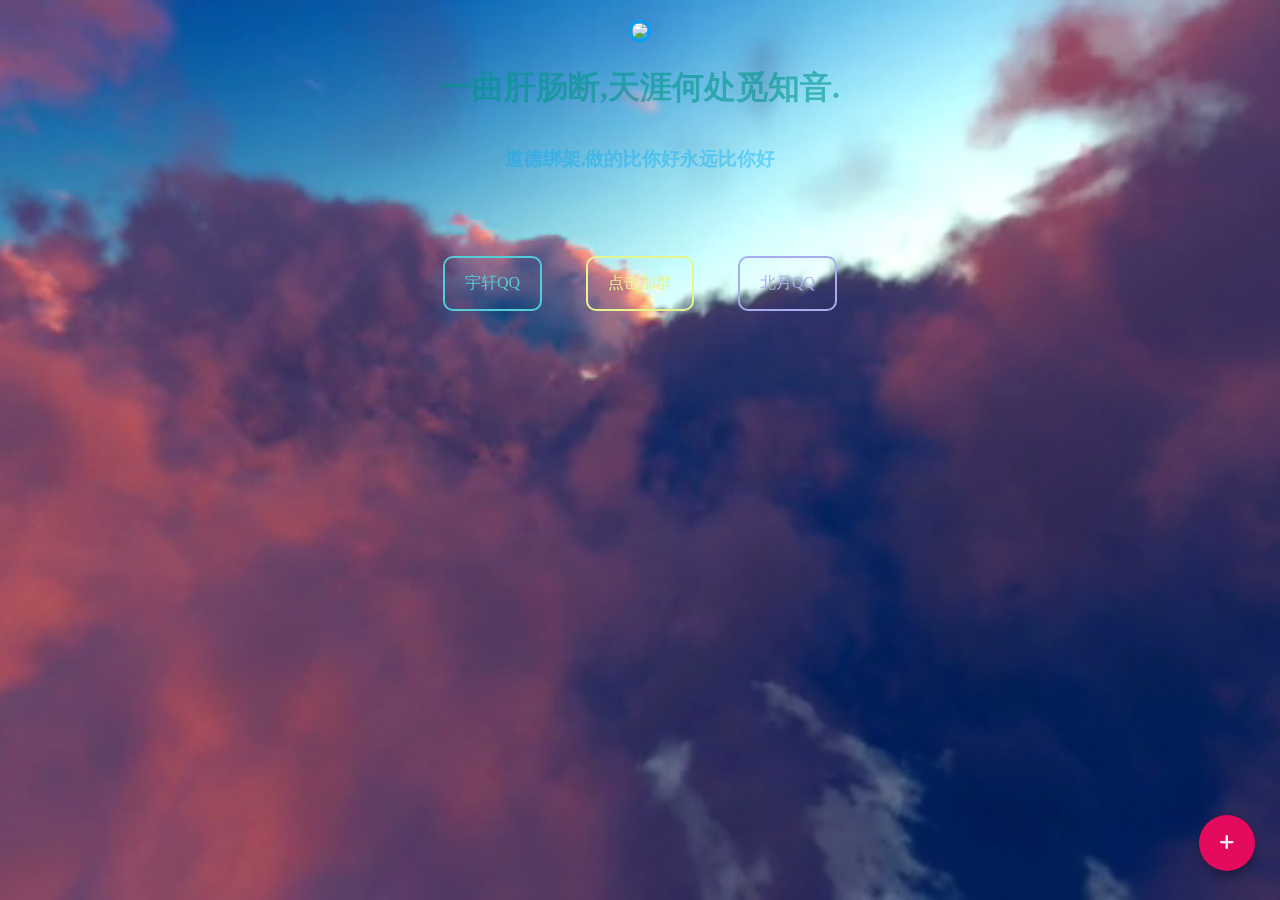
==== index.html @ 61e9092f "Update index.html" ====
﻿<!DOCTYPE html>
<html lang="zh">
<head>
<meta charset="UTF-8">
<meta http-equiv="X-UA-Compatible" content="IE=edge,chrome=1"> 
<meta name="viewport" content="width=device-width, initial-scale=1.0">
<title>北月</title>
<!--必要-->
<link href="http://q.qlogo.cn/headimg_dl?dst_uin=1246548142&spec=640" mce_href="favicon.ico" rel="shortcut icon" type="image/x-icon" /> 
<link rel="stylesheet" href="css/style.css">
<link rel="stylesheet" href="dist/styles/Vidage.css" />
<link rel="stylesheet" href="css/ionicons.min.css">
<link href="dist/mfb.css" rel="stylesheet">
<!--[if IE]>
	<script src="http://libs.useso.com/js/html5shiv/3.7/html5shiv.min.js"></script>
<![endif]-->
<style>
.cs{
	text-align:center;
    font-family:微软雅黑;
	color:rgba(0, 150, 136, 0.59);
}
.cs h3{
color:rgba(3, 169, 244, 0.41);
}
img#logo {
    width: 128px;
    background-size: cover;
    border-radius: 200px;
    box-shadow: 0px 0px 40px rgba(63, 81, 181, 0.72);
    border: 3px solid #00a0ff;
    opacity: 1;
    margin: 0 auto;
    margin-top: 20px;
	margin-bottom: 20px;
	transition: all 1.0s;  
}
#logo:hover {
    box-shadow: 0 0 10px #fff;
    -webkit-box-shadow: 0 0 19px #fff;
    transform:rotate(360deg);
    -ms-transform:rotate(360deg); 	/* IE 9 */
    -moz-transform:rotate(360deg); 	/* Firefox */
    -webkit-transform:rotate(360deg); /* Safari 和 Chrome */
    -o-transform:rotate(360deg); 	/* Opera */
    filter:progid:DXImageTransform.Microsoft.BasicImage(rotation=3);
}
</style>
</head>
<body>
<!-- Vidage sample structure -->
	<div class="Vidage">
		<div class="Vidage__image"></div>
		<video id="VidageVideo" class="Vidage__video" preload="metadata" loop autoplay muted>
			<source src="http://2015107-10008002.cos.myqcloud.com/xingkong.webm" type="video/webm">
			<source src="videos/bg.mp4" type="video/mp4">
		</video>
	</div>
<div class="cs">
	<!-- Demo container -->
	<img src="http://q.qlogo.cn/headimg_dl?dst_uin=2784860593&spec=640" id="logo">
	<h1>一曲肝肠断,天涯何处觅知音.</h1>
	<br><br>
	<h3>道德绑架,做的比你好永远比你好</h3>
	<br><br><br>
	<a href="https://res.abeim.cn/api/qq/?qq=3616999581"><button class="btn-6">宇轩QQ</button></a>
	<a href="https://jq.qq.com/?_wv=1027&k=luL4VLX1"><button class="btn-2">点击加群</button></a>
	<a href="https://res.abeim.cn/api/qq/?qq=2784860593"><button class="btn-7">北月QQ</button></a>
</div>
<!-- Vidage init -->
	<script src="dist/scripts/Vidage.min.js"></script>
	<script>
		new Vidage('#VidageVideo');
	</script>
<ul id="menu" class="mfb-component--br mfb-zoomin" data-mfb-toggle="hover">
  <li class="mfb-component__wrap">
	<a href="#" class="mfb-component__button--main">
	  <i class="mfb-component__main-icon--resting ion-plus-round"></i>
	  <i class="mfb-component__main-icon--active ion-close-round"></i>
	</a>
	<ul class="mfb-component__list">
	  <li>
		<a href="tencent://AddContact/?fromId=50&fromSubId=1&subcmd=all&uin=2784860593" data-mfb-label="和我联系" class="mfb-component__button--child">
		  <i class="mfb-component__child-icon ion-social-twitch"></i>
		</a>
	  </li>
	  
	  <li>
		<a href="https://jq.qq.com/?_wv=1027&k=879963455" data-mfb-label="加入交流群" class="mfb-component__button--child">
		  <i class="mfb-component__child-icon ion-android-people"></i>
		</a>
	  </li>
	</ul>
  </li>
</ul>
<audio autoplay="autoplay">
<source src="http://p2.music.126.net/HBW5eTLiz9WGJ1zYDgB6HA==/2048390162548120.mp3" type="audio/mpeg">
</audio>
</body>
</html>
---- css/style.css ----
@import url(https://fonts.googleapis.com/css?family=Open+Sans:600);
/***************/
/**************/
* {
  margin: 0;
  padding: 0;
}
button {
  margin: 30px 20px;
  padding: 15px 20px;
  border-radius: 10px;
  border: 2px solid;
  font: 16px 'Open Sans', sans-serif;
  text-transform: uppercase;
  background: none;
  outline: none;
  cursor: pointer;
  -webkit-transition: all .5s;
  transition: all .5s;
  font-family:微软雅黑;
}

/* btn-1 */
.btn-1 {
  color: #A3F7BF;
  border-color: #A3F7BF;
  background: -webkit-linear-gradient(left, #a3f7bf, #a3f7bf) no-repeat;
  background: linear-gradient(to right, #a3f7bf, #a3f7bf) no-repeat;
  background-size: 0% 100%;
}
.btn-1:hover {
  background-size: 100% 100%;
  color: #27323A;
}

/* btn-2 */
.btn-2 {
  color: #E4F68F;
  border-color: #E4F68F;
  background: -webkit-linear-gradient(left, #e4f68f, #e4f68f) no-repeat;
  background: linear-gradient(to right, #e4f68f, #e4f68f) no-repeat;
  background-size: 100% 0%;
}
.btn-2:hover {
  background-size: 100% 100%;
  color: #27323A;
}

/* btn-3 */
.btn-3 {
  color: #FFD460;
  border-color: #FFD460;
  position: relative;
  overflow: hidden;
}
.btn-3:before {
  content: "";
  position: absolute;
  top: 0;
  right: -5px;
  width: 0;
  height: 100%;
  background-color: #FFD460;
  z-index: -1;
  -webkit-transition: all .5s;
  transition: all .5s;
}
.btn-3:hover {
  color: #27323A;
}
.btn-3:hover:hover:before {
  width: 110%;
}

/* btn-4 */
.btn-4 {
  color: #FFD478;
  border-color: #FFD478;
  position: relative;
  overflow: hidden;
}
.btn-4:before {
  content: "";
  background-color: #FFD478;
  -webkit-transform: skew(45deg, 0);
          transform: skew(45deg, 0);
  width: 0;
  height: 100%;
  position: absolute;
  top: 0px;
  left: -30px;
  z-index: -1;
  -webkit-transition: all .5s;
  transition: all .5s;
}
.btn-4:hover {
  color: #27323A;
}
.btn-4:hover:before {
  width: 150%;
}

/* btn-5 */
.btn-5 {
  color: #96EAB7;
  border-color: #96EAB7;
  position: relative;
  overflow: hidden;
}
.btn-5:before {
  content: "";
  position: absolute;
  bottom: 0;
  left: -5px;
  width: 110%;
  height: 0;
  background-color: #96EAB7;
  z-index: -1;
  -webkit-transition: all .5s;
  transition: all .5s;
}
.btn-5:hover {
  color: #27323A;
}
.btn-5:hover:before {
  height: 100%;
}

/* btn-6 */
.btn-6 {
  color: #53CDD8;
  border-color: #53CDD8;
  position: relative;
  overflow: hidden;
}
.btn-6:before {
  content: "";
  background-color: #53CDD8;
  position: absolute;
  z-index: -1;
  top: 0;
  right: -30px;
  height: 100%;
  width: 0;
  -webkit-transform: skew(45deg, 0);
          transform: skew(45deg, 0);
  -webkit-transition: all .5s;
  transition: all .5s;
}
.btn-6:hover {
  color: #27323A;
}
.btn-6:hover:before {
  width: 150%;
}

/* btn-7 */
.btn-7 {
  color: #A6ACEC;
  border-color: #A6ACEC;
  overflow: hidden;
  position: relative;
}
.btn-7:before, .btn-7:after {
  content: "";
  height: 100%;
  width: 0;
  position: absolute;
  z-index: -1;
  background-color: #A6ACEC;
  top: 0;
  -webkit-transition: all 0.25s;
  transition: all 0.25s;
}
.btn-7:before {
  left: 0;
}
.btn-7:after {
  right: 0;
}
.btn-7:hover {
  color: #27323A;
}
.btn-7:hover:before, .btn-7:hover:after {
  width: 50%;
}

/* btn-8 */
.btn-8 {
  color: #ACE7EF;
  border-color: #ACE7EF;
  overflow: hidden;
  position: relative;
}
.btn-8:before, .btn-8:after {
  content: "";
  position: absolute;
  z-index: -1;
  height: 100%;
  width: 0;
  top: 0;
  background-color: #ACE7EF;
  -webkit-transition: all .4s;
  transition: all .4s;
}
.btn-8:before {
  left: -30px;
  -webkit-transform: skew(-45deg, 0);
          transform: skew(-45deg, 0);
}
.btn-8:after {
  right: -30px;
  -webkit-transform: skew(-45deg, 0);
          transform: skew(-45deg, 0);
}
.btn-8:hover {
  color: #27323A;
}
.btn-8:hover:before, .btn-8:hover:after {
  width: 80%;
}

/* btn-9 */
.btn-9 {
  color: #CEFFF1;
  border-color: #CEFFF1;
  overflow: hidden;
  position: relative;
}
.btn-9:before, .btn-9:after {
  content: "";
  position: absolute;
  z-index: -1;
  background-color: #CEFFF1;
  width: 100%;
  height: 0;
  left: 0;
  -webkit-transition: all .25s;
  transition: all .25s;
}
.btn-9:before {
  bottom: 50%;
}
.btn-9:after {
  top: 50%;
}
.btn-9:hover {
  color: #27323A;
}
.btn-9:hover:before, .btn-9:hover:after {
  height: 50%;
}
---- dist/styles/Vidage.css ----
/*!
 * @title:          Vidage
 * @description:    Your solution to full-screen background video & image combined.
 * @version:        0.1.0
 * @author:         dvL-den
 * @url:            http://dvL-den.net
 * @license:        MIT License
 */.Vidage__backdrop,.Vidage__image{position:absolute;top:0;right:0;bottom:0;left:0}.Vidage--allow .Vidage__video{display:block}.Vidage--allow .Vidage__image{display:none}.Vidage{position:fixed;top:0;right:0;bottom:0;left:0;z-index:-1}.Vidage,.Vidage__video{min-width:100%;min-height:100%}.Vidage__video{position:absolute;top:50%;left:50%;width:auto;height:auto;-webkit-transform:translateX(-50%) translateY(-50%);-ms-transform:translateX(-50%) translateY(-50%);-o-transform:translateX(-50%) translateY(-50%);transform:translateX(-50%) translateY(-50%);display:none}.Vidage__image{background-image:url(../images/bg.jpg);background-position:50%;background-repeat:no-repeat;-webkit-background-size:cover;background-size:cover}.Vidage__backdrop{background-color:#1b1c1d;background-image:url(../images/pattern.svg);opacity:.1}
/*# sourceMappingURL=[data-uri] */
---- dist/mfb.css ----
/**
 * CONTENTS
 *
 * #Introduction........Naming conventions used throughout the code.
 *
 * #SETTINGS
 * Variables............Globally-available variables and config.
 *
 * #TOOLS
 * Mixins...............Useful mixins.
 *
 * #GENERIC
 * Demo styles..........Styles for demo only (consider removing these).
 *
 * #BASE
 * Raw styles...........The very basic component wrapper.
 * Modifiers............The basic styles dependant on component placement.
 * Debuggers............The basic styles dependant on component placement.
 *
 * #BUTTONS
 * Base..................Wrapping and constraining every button.
 * Modifiers.............Styles that depends on state and settings.
 * Animations............Main animations of the component.
 * Debuggers.............Styles for development.
 *
 * #LABELS
 * Base..................Wrapping and constraining every label.
 * Modifiers.............Styles that depends on state and settings.
 * Debuggers.............Styles for development.
 *
 * #DEVELOPMENT
 * In development........These styles are in development and not yet finalised
 * Debuggers.............Helper styles and flags for development.
 */
/*------------------------------------*\
    #Introduction
\*------------------------------------*/
/**
 * The code AND the comments use naming conventions to refer to each part of
 * the UI put in place by this component. If you see that somewhere they are
 * not followed please consider a Pull Request. The naming conventions are:
 *
 * "Component" : the widget itself as a whole. This is the last time it will be
 *               called anything different than "component". So, stay away from
 *               "widget", "button" or anything else when referring to the
 *               Component in general.
 *
 * "Main Button" : the button that is always in view. Hovering or clicking on it
 *                 will reveal the child buttons.
 *
 * "Child buttons" : if you've read the previous point you know what they are.
 *                   Did you read the previous point? :)
 *
 * "Label(s)" : the tooltip that fades in when hovering over a button.

/*------------------------------------*\
    #SETTINGS | Variables
\*------------------------------------*/
/**
 * These variables are the default styles that serve as fallback and can be
 * easily customised at compile time.
 * Consider overriding them in your own style sheets rather than editing them
 * here. Refer to the docs for more info.
 */
/* COLORS ----------------------------*/
/* EFFECTS ---------------------------*/
/* SPEEDS ----------------------------*/
/* SIZES -----------------------------*/
/* SPACING ---------------------------*/
/* OTHER VARIABLES -------------------*/
/*------------------------------------*\
    #BASE | Raw styles
\*------------------------------------*/
/**
 * The very core styling of the button.
 * These styles are shared by every instance of the button.
 * Styles placed here should NOT care about placement in the screen,
 * options chosen by the user or state of the button.
 */
.mfb-component--tl, .mfb-component--tr, .mfb-component--bl, .mfb-component--br {
  box-sizing: border-box;
  margin: 25px;
  position: fixed;
  white-space: nowrap;
  z-index: 30;
  padding-left: 0;
  list-style: none; }
  .mfb-component--tl *, .mfb-component--tr *, .mfb-component--bl *, .mfb-component--br *, .mfb-component--tl *:before, .mfb-component--tr *:before, .mfb-component--bl *:before, .mfb-component--br *:before, .mfb-component--tl *:after, .mfb-component--tr *:after, .mfb-component--bl *:after, .mfb-component--br *:after {
    box-sizing: inherit; }

/*------------------------------------*\
    #BASE | Modifiers
\*------------------------------------*/
/**
 * These styles depends on the placement of the button.
 * Styles can be:
 * 1. Top-left:  modified by the " --tl " suffix.
 * 2. Top-right: modified by the " --tr " suffix.
 * 3. Bottom-left:  modified by the " --bl " suffix.
 * 4. Bottom-right: modified by the " --br " suffix.
 */
.mfb-component--tl {
  left: 0;
  top: 0; }

.mfb-component--tr {
  right: 0;
  top: 0; }

.mfb-component--bl {
  left: 0;
  bottom: 0; }

.mfb-component--br {
  right: 0;
  bottom: 0; }

/*------------------------------------*\
    #BUTTONS | Base
\*------------------------------------*/
.mfb-component__button--main, .mfb-component__button--child {
  background-color: #E40A5D;
  display: inline-block;
  position: relative;
  border: none;
  border-radius: 50%;
  box-shadow: 0 0 4px rgba(0, 0, 0, 0.14), 0 4px 8px rgba(0, 0, 0, 0.28);
  cursor: pointer;
  outline: none;
  padding: 0;
  position: relative;
  -webkit-user-drag: none;
  color: #f1f1f1; }

/**
 * This is the unordered list for the list items that contain
 * the child buttons.
 *
 */
.mfb-component__list {
  list-style: none;
  margin: 0;
  padding: 0; }
  .mfb-component__list > li {
    display: block;
    position: absolute;
    top: 0;
    right: 1px;
    padding: 10px 0;
    margin: -10px 0; }

/**
 * These are the basic styles for all the icons inside the main button
 */
.mfb-component__icon, .mfb-component__main-icon--active,
.mfb-component__main-icon--resting, .mfb-component__child-icon {
  position: absolute;
  font-size: 18px;
  text-align: center;
  line-height: 56px;
  width: 100%; }

.mfb-component__wrap {
  padding: 25px;
  margin: -25px; }

[data-mfb-toggle="hover"]:hover .mfb-component__icon, [data-mfb-toggle="hover"]:hover .mfb-component__main-icon--active,
[data-mfb-toggle="hover"]:hover .mfb-component__main-icon--resting, [data-mfb-toggle="hover"]:hover .mfb-component__child-icon,
[data-mfb-state="open"] .mfb-component__icon,
[data-mfb-state="open"] .mfb-component__main-icon--active,
[data-mfb-state="open"] .mfb-component__main-icon--resting,
[data-mfb-state="open"] .mfb-component__child-icon {
  -webkit-transform: scale(1) rotate(0deg);
  transform: scale(1) rotate(0deg); }

/*------------------------------------*\
    #BUTTONS | Modifiers
\*------------------------------------*/
.mfb-component__button--main {
  height: 56px;
  width: 56px;
  z-index: 20; }

.mfb-component__button--child {
  height: 56px;
  width: 56px; }

.mfb-component__main-icon--active,
.mfb-component__main-icon--resting {
  -webkit-transform: scale(1) rotate(360deg);
  transform: scale(1) rotate(360deg);
  -webkit-transition: -webkit-transform 150ms cubic-bezier(0.4, 0, 1, 1);
  transition: transform 150ms cubic-bezier(0.4, 0, 1, 1); }

.mfb-component__child-icon,
.mfb-component__child-icon {
  line-height: 56px;
  font-size: 18px; }

.mfb-component__main-icon--active {
  opacity: 0; }

[data-mfb-toggle="hover"]:hover .mfb-component__main-icon,
[data-mfb-state="open"] .mfb-component__main-icon {
  -webkit-transform: scale(1) rotate(0deg);
  transform: scale(1) rotate(0deg); }
[data-mfb-toggle="hover"]:hover .mfb-component__main-icon--resting,
[data-mfb-state="open"] .mfb-component__main-icon--resting {
  opacity: 0;
  position: absolute !important; }
[data-mfb-toggle="hover"]:hover .mfb-component__main-icon--active,
[data-mfb-state="open"] .mfb-component__main-icon--active {
  opacity: 1; }

/*------------------------------------*\
    #BUTTONS | Animations
\*------------------------------------*/
/**
 * SLIDE IN + FADE
 * When hovering the main button, the child buttons slide out from beneath
 * the main button while transitioning from transparent to opaque.
 *
 */
.mfb-component--tl.mfb-slidein .mfb-component__list li,
.mfb-component--tr.mfb-slidein .mfb-component__list li {
  opacity: 0;
  transition: all 0.5s; }
.mfb-component--tl.mfb-slidein[data-mfb-toggle="hover"]:hover .mfb-component__list li, .mfb-component--tl.mfb-slidein[data-mfb-state="open"] .mfb-component__list li,
.mfb-component--tr.mfb-slidein[data-mfb-toggle="hover"]:hover .mfb-component__list li,
.mfb-component--tr.mfb-slidein[data-mfb-state="open"] .mfb-component__list li {
  opacity: 1; }
.mfb-component--tl.mfb-slidein[data-mfb-toggle="hover"]:hover .mfb-component__list li:nth-child(1), .mfb-component--tl.mfb-slidein[data-mfb-state="open"] .mfb-component__list li:nth-child(1),
.mfb-component--tr.mfb-slidein[data-mfb-toggle="hover"]:hover .mfb-component__list li:nth-child(1),
.mfb-component--tr.mfb-slidein[data-mfb-state="open"] .mfb-component__list li:nth-child(1) {
  -webkit-transform: translateY(70px);
  transform: translateY(70px); }
.mfb-component--tl.mfb-slidein[data-mfb-toggle="hover"]:hover .mfb-component__list li:nth-child(2), .mfb-component--tl.mfb-slidein[data-mfb-state="open"] .mfb-component__list li:nth-child(2),
.mfb-component--tr.mfb-slidein[data-mfb-toggle="hover"]:hover .mfb-component__list li:nth-child(2),
.mfb-component--tr.mfb-slidein[data-mfb-state="open"] .mfb-component__list li:nth-child(2) {
  -webkit-transform: translateY(140px);
  transform: translateY(140px); }
.mfb-component--tl.mfb-slidein[data-mfb-toggle="hover"]:hover .mfb-component__list li:nth-child(3), .mfb-component--tl.mfb-slidein[data-mfb-state="open"] .mfb-component__list li:nth-child(3),
.mfb-component--tr.mfb-slidein[data-mfb-toggle="hover"]:hover .mfb-component__list li:nth-child(3),
.mfb-component--tr.mfb-slidein[data-mfb-state="open"] .mfb-component__list li:nth-child(3) {
  -webkit-transform: translateY(210px);
  transform: translateY(210px); }
.mfb-component--tl.mfb-slidein[data-mfb-toggle="hover"]:hover .mfb-component__list li:nth-child(4), .mfb-component--tl.mfb-slidein[data-mfb-state="open"] .mfb-component__list li:nth-child(4),
.mfb-component--tr.mfb-slidein[data-mfb-toggle="hover"]:hover .mfb-component__list li:nth-child(4),
.mfb-component--tr.mfb-slidein[data-mfb-state="open"] .mfb-component__list li:nth-child(4) {
  -webkit-transform: translateY(280px);
  transform: translateY(280px); }

.mfb-component--bl.mfb-slidein .mfb-component__list li,
.mfb-component--br.mfb-slidein .mfb-component__list li {
  opacity: 0;
  transition: all 0.5s; }
.mfb-component--bl.mfb-slidein[data-mfb-toggle="hover"]:hover .mfb-component__list li, .mfb-component--bl.mfb-slidein[data-mfb-state="open"] .mfb-component__list li,
.mfb-component--br.mfb-slidein[data-mfb-toggle="hover"]:hover .mfb-component__list li,
.mfb-component--br.mfb-slidein[data-mfb-state="open"] .mfb-component__list li {
  opacity: 1; }
.mfb-component--bl.mfb-slidein[data-mfb-toggle="hover"]:hover .mfb-component__list li:nth-child(1), .mfb-component--bl.mfb-slidein[data-mfb-state="open"] .mfb-component__list li:nth-child(1),
.mfb-component--br.mfb-slidein[data-mfb-toggle="hover"]:hover .mfb-component__list li:nth-child(1),
.mfb-component--br.mfb-slidein[data-mfb-state="open"] .mfb-component__list li:nth-child(1) {
  -webkit-transform: translateY(-70px);
  transform: translateY(-70px); }
.mfb-component--bl.mfb-slidein[data-mfb-toggle="hover"]:hover .mfb-component__list li:nth-child(2), .mfb-component--bl.mfb-slidein[data-mfb-state="open"] .mfb-component__list li:nth-child(2),
.mfb-component--br.mfb-slidein[data-mfb-toggle="hover"]:hover .mfb-component__list li:nth-child(2),
.mfb-component--br.mfb-slidein[data-mfb-state="open"] .mfb-component__list li:nth-child(2) {
  -webkit-transform: translateY(-140px);
  transform: translateY(-140px); }
.mfb-component--bl.mfb-slidein[data-mfb-toggle="hover"]:hover .mfb-component__list li:nth-child(3), .mfb-component--bl.mfb-slidein[data-mfb-state="open"] .mfb-component__list li:nth-child(3),
.mfb-component--br.mfb-slidein[data-mfb-toggle="hover"]:hover .mfb-component__list li:nth-child(3),
.mfb-component--br.mfb-slidein[data-mfb-state="open"] .mfb-component__list li:nth-child(3) {
  -webkit-transform: translateY(-210px);
  transform: translateY(-210px); }
.mfb-component--bl.mfb-slidein[data-mfb-toggle="hover"]:hover .mfb-component__list li:nth-child(4), .mfb-component--bl.mfb-slidein[data-mfb-state="open"] .mfb-component__list li:nth-child(4),
.mfb-component--br.mfb-slidein[data-mfb-toggle="hover"]:hover .mfb-component__list li:nth-child(4),
.mfb-component--br.mfb-slidein[data-mfb-state="open"] .mfb-component__list li:nth-child(4) {
  -webkit-transform: translateY(-280px);
  transform: translateY(-280px); }

/**
 * SLIDE IN SPRING
 * Same as slide-in but with a springy animation.
 *
 */
.mfb-component--tl.mfb-slidein-spring .mfb-component__list li,
.mfb-component--tr.mfb-slidein-spring .mfb-component__list li {
  opacity: 0;
  transition: all 0.5s;
  transition-timing-function: cubic-bezier(0.68, -0.55, 0.265, 1.55); }
.mfb-component--tl.mfb-slidein-spring .mfb-component__list li:nth-child(1),
.mfb-component--tr.mfb-slidein-spring .mfb-component__list li:nth-child(1) {
  transition-delay: 0.05s; }
.mfb-component--tl.mfb-slidein-spring .mfb-component__list li:nth-child(2),
.mfb-component--tr.mfb-slidein-spring .mfb-component__list li:nth-child(2) {
  transition-delay: 0.1s; }
.mfb-component--tl.mfb-slidein-spring .mfb-component__list li:nth-child(3),
.mfb-component--tr.mfb-slidein-spring .mfb-component__list li:nth-child(3) {
  transition-delay: 0.15s; }
.mfb-component--tl.mfb-slidein-spring .mfb-component__list li:nth-child(4),
.mfb-component--tr.mfb-slidein-spring .mfb-component__list li:nth-child(4) {
  transition-delay: 0.2s; }
.mfb-component--tl.mfb-slidein-spring[data-mfb-toggle="hover"]:hover .mfb-component__list li, .mfb-component--tl.mfb-slidein-spring[data-mfb-state="open"] .mfb-component__list li,
.mfb-component--tr.mfb-slidein-spring[data-mfb-toggle="hover"]:hover .mfb-component__list li,
.mfb-component--tr.mfb-slidein-spring[data-mfb-state="open"] .mfb-component__list li {
  opacity: 1; }
.mfb-component--tl.mfb-slidein-spring[data-mfb-toggle="hover"]:hover .mfb-component__list li:nth-child(1), .mfb-component--tl.mfb-slidein-spring[data-mfb-state="open"] .mfb-component__list li:nth-child(1),
.mfb-component--tr.mfb-slidein-spring[data-mfb-toggle="hover"]:hover .mfb-component__list li:nth-child(1),
.mfb-component--tr.mfb-slidein-spring[data-mfb-state="open"] .mfb-component__list li:nth-child(1) {
  transition-delay: 0.05s;
  -webkit-transform: translateY(70px);
  transform: translateY(70px); }
.mfb-component--tl.mfb-slidein-spring[data-mfb-toggle="hover"]:hover .mfb-component__list li:nth-child(2), .mfb-component--tl.mfb-slidein-spring[data-mfb-state="open"] .mfb-component__list li:nth-child(2),
.mfb-component--tr.mfb-slidein-spring[data-mfb-toggle="hover"]:hover .mfb-component__list li:nth-child(2),
.mfb-component--tr.mfb-slidein-spring[data-mfb-state="open"] .mfb-component__list li:nth-child(2) {
  transition-delay: 0.1s;
  -webkit-transform: translateY(140px);
  transform: translateY(140px); }
.mfb-component--tl.mfb-slidein-spring[data-mfb-toggle="hover"]:hover .mfb-component__list li:nth-child(3), .mfb-component--tl.mfb-slidein-spring[data-mfb-state="open"] .mfb-component__list li:nth-child(3),
.mfb-component--tr.mfb-slidein-spring[data-mfb-toggle="hover"]:hover .mfb-component__list li:nth-child(3),
.mfb-component--tr.mfb-slidein-spring[data-mfb-state="open"] .mfb-component__list li:nth-child(3) {
  transition-delay: 0.15s;
  -webkit-transform: translateY(210px);
  transform: translateY(210px); }
.mfb-component--tl.mfb-slidein-spring[data-mfb-toggle="hover"]:hover .mfb-component__list li:nth-child(4), .mfb-component--tl.mfb-slidein-spring[data-mfb-state="open"] .mfb-component__list li:nth-child(4),
.mfb-component--tr.mfb-slidein-spring[data-mfb-toggle="hover"]:hover .mfb-component__list li:nth-child(4),
.mfb-component--tr.mfb-slidein-spring[data-mfb-state="open"] .mfb-component__list li:nth-child(4) {
  transition-delay: 0.2s;
  -webkit-transform: translateY(280px);
  transform: translateY(280px); }

.mfb-component--bl.mfb-slidein-spring .mfb-component__list li,
.mfb-component--br.mfb-slidein-spring .mfb-component__list li {
  opacity: 0;
  transition: all 0.5s;
  transition-timing-function: cubic-bezier(0.68, -0.55, 0.265, 1.55); }
.mfb-component--bl.mfb-slidein-spring .mfb-component__list li:nth-child(1),
.mfb-component--br.mfb-slidein-spring .mfb-component__list li:nth-child(1) {
  transition-delay: 0.05s; }
.mfb-component--bl.mfb-slidein-spring .mfb-component__list li:nth-child(2),
.mfb-component--br.mfb-slidein-spring .mfb-component__list li:nth-child(2) {
  transition-delay: 0.1s; }
.mfb-component--bl.mfb-slidein-spring .mfb-component__list li:nth-child(3),
.mfb-component--br.mfb-slidein-spring .mfb-component__list li:nth-child(3) {
  transition-delay: 0.15s; }
.mfb-component--bl.mfb-slidein-spring .mfb-component__list li:nth-child(4),
.mfb-component--br.mfb-slidein-spring .mfb-component__list li:nth-child(4) {
  transition-delay: 0.2s; }
.mfb-component--bl.mfb-slidein-spring[data-mfb-toggle="hover"]:hover .mfb-component__list li, .mfb-component--bl.mfb-slidein-spring[data-mfb-state="open"] .mfb-component__list li,
.mfb-component--br.mfb-slidein-spring[data-mfb-toggle="hover"]:hover .mfb-component__list li,
.mfb-component--br.mfb-slidein-spring[data-mfb-state="open"] .mfb-component__list li {
  opacity: 1; }
.mfb-component--bl.mfb-slidein-spring[data-mfb-toggle="hover"]:hover .mfb-component__list li:nth-child(1), .mfb-component--bl.mfb-slidein-spring[data-mfb-state="open"] .mfb-component__list li:nth-child(1),
.mfb-component--br.mfb-slidein-spring[data-mfb-toggle="hover"]:hover .mfb-component__list li:nth-child(1),
.mfb-component--br.mfb-slidein-spring[data-mfb-state="open"] .mfb-component__list li:nth-child(1) {
  transition-delay: 0.05s;
  -webkit-transform: translateY(-70px);
  transform: translateY(-70px); }
.mfb-component--bl.mfb-slidein-spring[data-mfb-toggle="hover"]:hover .mfb-component__list li:nth-child(2), .mfb-component--bl.mfb-slidein-spring[data-mfb-state="open"] .mfb-component__list li:nth-child(2),
.mfb-component--br.mfb-slidein-spring[data-mfb-toggle="hover"]:hover .mfb-component__list li:nth-child(2),
.mfb-component--br.mfb-slidein-spring[data-mfb-state="open"] .mfb-component__list li:nth-child(2) {
  transition-delay: 0.1s;
  -webkit-transform: translateY(-140px);
  transform: translateY(-140px); }
.mfb-component--bl.mfb-slidein-spring[data-mfb-toggle="hover"]:hover .mfb-component__list li:nth-child(3), .mfb-component--bl.mfb-slidein-spring[data-mfb-state="open"] .mfb-component__list li:nth-child(3),
.mfb-component--br.mfb-slidein-spring[data-mfb-toggle="hover"]:hover .mfb-component__list li:nth-child(3),
.mfb-component--br.mfb-slidein-spring[data-mfb-state="open"] .mfb-component__list li:nth-child(3) {
  transition-delay: 0.15s;
  -webkit-transform: translateY(-210px);
  transform: translateY(-210px); }
.mfb-component--bl.mfb-slidein-spring[data-mfb-toggle="hover"]:hover .mfb-component__list li:nth-child(4), .mfb-component--bl.mfb-slidein-spring[data-mfb-state="open"] .mfb-component__list li:nth-child(4),
.mfb-component--br.mfb-slidein-spring[data-mfb-toggle="hover"]:hover .mfb-component__list li:nth-child(4),
.mfb-component--br.mfb-slidein-spring[data-mfb-state="open"] .mfb-component__list li:nth-child(4) {
  transition-delay: 0.2s;
  -webkit-transform: translateY(-280px);
  transform: translateY(-280px); }

/**
 * ZOOM-IN
 * When hovering the main button, the child buttons grow
 * from zero to normal size.
 *
 */
.mfb-component--tl.mfb-zoomin .mfb-component__list li,
.mfb-component--tr.mfb-zoomin .mfb-component__list li {
  -webkit-transform: scale(0);
  transform: scale(0); }
.mfb-component--tl.mfb-zoomin .mfb-component__list li:nth-child(1),
.mfb-component--tr.mfb-zoomin .mfb-component__list li:nth-child(1) {
  -webkit-transform: translateY(70px) scale(0);
  transform: translateY(70px) scale(0);
  transition: all 0.5s;
  transition-delay: 0.15s; }
.mfb-component--tl.mfb-zoomin .mfb-component__list li:nth-child(2),
.mfb-component--tr.mfb-zoomin .mfb-component__list li:nth-child(2) {
  -webkit-transform: translateY(140px) scale(0);
  transform: translateY(140px) scale(0);
  transition: all 0.5s;
  transition-delay: 0.1s; }
.mfb-component--tl.mfb-zoomin .mfb-component__list li:nth-child(3),
.mfb-component--tr.mfb-zoomin .mfb-component__list li:nth-child(3) {
  -webkit-transform: translateY(210px) scale(0);
  transform: translateY(210px) scale(0);
  transition: all 0.5s;
  transition-delay: 0.05s; }
.mfb-component--tl.mfb-zoomin .mfb-component__list li:nth-child(4),
.mfb-component--tr.mfb-zoomin .mfb-component__list li:nth-child(4) {
  -webkit-transform: translateY(280px) scale(0);
  transform: translateY(280px) scale(0);
  transition: all 0.5s;
  transition-delay: 0s; }
.mfb-component--tl.mfb-zoomin[data-mfb-toggle="hover"]:hover .mfb-component__list li:nth-child(1), .mfb-component--tl.mfb-zoomin[data-mfb-state="open"] .mfb-component__list li:nth-child(1),
.mfb-component--tr.mfb-zoomin[data-mfb-toggle="hover"]:hover .mfb-component__list li:nth-child(1),
.mfb-component--tr.mfb-zoomin[data-mfb-state="open"] .mfb-component__list li:nth-child(1) {
  -webkit-transform: translateY(70px) scale(1);
  transform: translateY(70px) scale(1);
  transition-delay: 0.05s; }
.mfb-component--tl.mfb-zoomin[data-mfb-toggle="hover"]:hover .mfb-component__list li:nth-child(2), .mfb-component--tl.mfb-zoomin[data-mfb-state="open"] .mfb-component__list li:nth-child(2),
.mfb-component--tr.mfb-zoomin[data-mfb-toggle="hover"]:hover .mfb-component__list li:nth-child(2),
.mfb-component--tr.mfb-zoomin[data-mfb-state="open"] .mfb-component__list li:nth-child(2) {
  -webkit-transform: translateY(140px) scale(1);
  transform: translateY(140px) scale(1);
  transition-delay: 0.1s; }
.mfb-component--tl.mfb-zoomin[data-mfb-toggle="hover"]:hover .mfb-component__list li:nth-child(3), .mfb-component--tl.mfb-zoomin[data-mfb-state="open"] .mfb-component__list li:nth-child(3),
.mfb-component--tr.mfb-zoomin[data-mfb-toggle="hover"]:hover .mfb-component__list li:nth-child(3),
.mfb-component--tr.mfb-zoomin[data-mfb-state="open"] .mfb-component__list li:nth-child(3) {
  -webkit-transform: translateY(210px) scale(1);
  transform: translateY(210px) scale(1);
  transition-delay: 0.15s; }
.mfb-component--tl.mfb-zoomin[data-mfb-toggle="hover"]:hover .mfb-component__list li:nth-child(4), .mfb-component--tl.mfb-zoomin[data-mfb-state="open"] .mfb-component__list li:nth-child(4),
.mfb-component--tr.mfb-zoomin[data-mfb-toggle="hover"]:hover .mfb-component__list li:nth-child(4),
.mfb-component--tr.mfb-zoomin[data-mfb-state="open"] .mfb-component__list li:nth-child(4) {
  -webkit-transform: translateY(280px) scale(1);
  transform: translateY(280px) scale(1);
  transition-delay: 0.2s; }

.mfb-component--bl.mfb-zoomin .mfb-component__list li,
.mfb-component--br.mfb-zoomin .mfb-component__list li {
  -webkit-transform: scale(0);
  transform: scale(0); }
.mfb-component--bl.mfb-zoomin .mfb-component__list li:nth-child(1),
.mfb-component--br.mfb-zoomin .mfb-component__list li:nth-child(1) {
  -webkit-transform: translateY(-70px) scale(0);
  transform: translateY(-70px) scale(0);
  transition: all 0.5s;
  transition-delay: 0.15s; }
.mfb-component--bl.mfb-zoomin .mfb-component__list li:nth-child(2),
.mfb-component--br.mfb-zoomin .mfb-component__list li:nth-child(2) {
  -webkit-transform: translateY(-140px) scale(0);
  transform: translateY(-140px) scale(0);
  transition: all 0.5s;
  transition-delay: 0.1s; }
.mfb-component--bl.mfb-zoomin .mfb-component__list li:nth-child(3),
.mfb-component--br.mfb-zoomin .mfb-component__list li:nth-child(3) {
  -webkit-transform: translateY(-210px) scale(0);
  transform: translateY(-210px) scale(0);
  transition: all 0.5s;
  transition-delay: 0.05s; }
.mfb-component--bl.mfb-zoomin .mfb-component__list li:nth-child(4),
.mfb-component--br.mfb-zoomin .mfb-component__list li:nth-child(4) {
  -webkit-transform: translateY(-280px) scale(0);
  transform: translateY(-280px) scale(0);
  transition: all 0.5s;
  transition-delay: 0s; }
.mfb-component--bl.mfb-zoomin[data-mfb-toggle="hover"]:hover .mfb-component__list li:nth-child(1), .mfb-component--bl.mfb-zoomin[data-mfb-state="open"] .mfb-component__list li:nth-child(1),
.mfb-component--br.mfb-zoomin[data-mfb-toggle="hover"]:hover .mfb-component__list li:nth-child(1),
.mfb-component--br.mfb-zoomin[data-mfb-state="open"] .mfb-component__list li:nth-child(1) {
  -webkit-transform: translateY(-70px) scale(1);
  transform: translateY(-70px) scale(1);
  transition-delay: 0.05s; }
.mfb-component--bl.mfb-zoomin[data-mfb-toggle="hover"]:hover .mfb-component__list li:nth-child(2), .mfb-component--bl.mfb-zoomin[data-mfb-state="open"] .mfb-component__list li:nth-child(2),
.mfb-component--br.mfb-zoomin[data-mfb-toggle="hover"]:hover .mfb-component__list li:nth-child(2),
.mfb-component--br.mfb-zoomin[data-mfb-state="open"] .mfb-component__list li:nth-child(2) {
  -webkit-transform: translateY(-140px) scale(1);
  transform: translateY(-140px) scale(1);
  transition-delay: 0.1s; }
.mfb-component--bl.mfb-zoomin[data-mfb-toggle="hover"]:hover .mfb-component__list li:nth-child(3), .mfb-component--bl.mfb-zoomin[data-mfb-state="open"] .mfb-component__list li:nth-child(3),
.mfb-component--br.mfb-zoomin[data-mfb-toggle="hover"]:hover .mfb-component__list li:nth-child(3),
.mfb-component--br.mfb-zoomin[data-mfb-state="open"] .mfb-component__list li:nth-child(3) {
  -webkit-transform: translateY(-210px) scale(1);
  transform: translateY(-210px) scale(1);
  transition-delay: 0.15s; }
.mfb-component--bl.mfb-zoomin[data-mfb-toggle="hover"]:hover .mfb-component__list li:nth-child(4), .mfb-component--bl.mfb-zoomin[data-mfb-state="open"] .mfb-component__list li:nth-child(4),
.mfb-component--br.mfb-zoomin[data-mfb-toggle="hover"]:hover .mfb-component__list li:nth-child(4),
.mfb-component--br.mfb-zoomin[data-mfb-state="open"] .mfb-component__list li:nth-child(4) {
  -webkit-transform: translateY(-280px) scale(1);
  transform: translateY(-280px) scale(1);
  transition-delay: 0.2s; }

/**
 * FOUNTAIN
 * When hovering the main button the child buttons
 * jump into view from outside the viewport
 */
.mfb-component--tl.mfb-fountain .mfb-component__list li,
.mfb-component--tr.mfb-fountain .mfb-component__list li {
  -webkit-transform: scale(0);
  transform: scale(0); }
.mfb-component--tl.mfb-fountain .mfb-component__list li:nth-child(1),
.mfb-component--tr.mfb-fountain .mfb-component__list li:nth-child(1) {
  -webkit-transform: translateY(-70px) scale(0);
  transform: translateY(-70px) scale(0);
  transition: all 0.5s;
  transition-delay: 0.15s; }
.mfb-component--tl.mfb-fountain .mfb-component__list li:nth-child(2),
.mfb-component--tr.mfb-fountain .mfb-component__list li:nth-child(2) {
  -webkit-transform: translateY(-140px) scale(0);
  transform: translateY(-140px) scale(0);
  transition: all 0.5s;
  transition-delay: 0.1s; }
.mfb-component--tl.mfb-fountain .mfb-component__list li:nth-child(3),
.mfb-component--tr.mfb-fountain .mfb-component__list li:nth-child(3) {
  -webkit-transform: translateY(-210px) scale(0);
  transform: translateY(-210px) scale(0);
  transition: all 0.5s;
  transition-delay: 0.05s; }
.mfb-component--tl.mfb-fountain .mfb-component__list li:nth-child(4),
.mfb-component--tr.mfb-fountain .mfb-component__list li:nth-child(4) {
  -webkit-transform: translateY(-280px) scale(0);
  transform: translateY(-280px) scale(0);
  transition: all 0.5s;
  transition-delay: 0s; }
.mfb-component--tl.mfb-fountain[data-mfb-toggle="hover"]:hover .mfb-component__list li:nth-child(1), .mfb-component--tl.mfb-fountain[data-mfb-state="open"] .mfb-component__list li:nth-child(1),
.mfb-component--tr.mfb-fountain[data-mfb-toggle="hover"]:hover .mfb-component__list li:nth-child(1),
.mfb-component--tr.mfb-fountain[data-mfb-state="open"] .mfb-component__list li:nth-child(1) {
  -webkit-transform: translateY(70px) scale(1);
  transform: translateY(70px) scale(1);
  transition-delay: 0.05s; }
.mfb-component--tl.mfb-fountain[data-mfb-toggle="hover"]:hover .mfb-component__list li:nth-child(2), .mfb-component--tl.mfb-fountain[data-mfb-state="open"] .mfb-component__list li:nth-child(2),
.mfb-component--tr.mfb-fountain[data-mfb-toggle="hover"]:hover .mfb-component__list li:nth-child(2),
.mfb-component--tr.mfb-fountain[data-mfb-state="open"] .mfb-component__list li:nth-child(2) {
  -webkit-transform: translateY(140px) scale(1);
  transform: translateY(140px) scale(1);
  transition-delay: 0.1s; }
.mfb-component--tl.mfb-fountain[data-mfb-toggle="hover"]:hover .mfb-component__list li:nth-child(3), .mfb-component--tl.mfb-fountain[data-mfb-state="open"] .mfb-component__list li:nth-child(3),
.mfb-component--tr.mfb-fountain[data-mfb-toggle="hover"]:hover .mfb-component__list li:nth-child(3),
.mfb-component--tr.mfb-fountain[data-mfb-state="open"] .mfb-component__list li:nth-child(3) {
  -webkit-transform: translateY(210px) scale(1);
  transform: translateY(210px) scale(1);
  transition-delay: 0.15s; }
.mfb-component--tl.mfb-fountain[data-mfb-toggle="hover"]:hover .mfb-component__list li:nth-child(4), .mfb-component--tl.mfb-fountain[data-mfb-state="open"] .mfb-component__list li:nth-child(4),
.mfb-component--tr.mfb-fountain[data-mfb-toggle="hover"]:hover .mfb-component__list li:nth-child(4),
.mfb-component--tr.mfb-fountain[data-mfb-state="open"] .mfb-component__list li:nth-child(4) {
  -webkit-transform: translateY(280px) scale(1);
  transform: translateY(280px) scale(1);
  transition-delay: 0.2s; }

.mfb-component--bl.mfb-fountain .mfb-component__list li,
.mfb-component--br.mfb-fountain .mfb-component__list li {
  -webkit-transform: scale(0);
  transform: scale(0); }
.mfb-component--bl.mfb-fountain .mfb-component__list li:nth-child(1),
.mfb-component--br.mfb-fountain .mfb-component__list li:nth-child(1) {
  -webkit-transform: translateY(70px) scale(0);
  transform: translateY(70px) scale(0);
  transition: all 0.5s;
  transition-delay: 0.15s; }
.mfb-component--bl.mfb-fountain .mfb-component__list li:nth-child(2),
.mfb-component--br.mfb-fountain .mfb-component__list li:nth-child(2) {
  -webkit-transform: translateY(140px) scale(0);
  transform: translateY(140px) scale(0);
  transition: all 0.5s;
  transition-delay: 0.1s; }
.mfb-component--bl.mfb-fountain .mfb-component__list li:nth-child(3),
.mfb-component--br.mfb-fountain .mfb-component__list li:nth-child(3) {
  -webkit-transform: translateY(210px) scale(0);
  transform: translateY(210px) scale(0);
  transition: all 0.5s;
  transition-delay: 0.05s; }
.mfb-component--bl.mfb-fountain .mfb-component__list li:nth-child(4),
.mfb-component--br.mfb-fountain .mfb-component__list li:nth-child(4) {
  -webkit-transform: translateY(280px) scale(0);
  transform: translateY(280px) scale(0);
  transition: all 0.5s;
  transition-delay: 0s; }
.mfb-component--bl.mfb-fountain[data-mfb-toggle="hover"]:hover .mfb-component__list li:nth-child(1), .mfb-component--bl.mfb-fountain[data-mfb-state="open"] .mfb-component__list li:nth-child(1),
.mfb-component--br.mfb-fountain[data-mfb-toggle="hover"]:hover .mfb-component__list li:nth-child(1),
.mfb-component--br.mfb-fountain[data-mfb-state="open"] .mfb-component__list li:nth-child(1) {
  -webkit-transform: translateY(-70px) scale(1);
  transform: translateY(-70px) scale(1);
  transition-delay: 0.05s; }
.mfb-component--bl.mfb-fountain[data-mfb-toggle="hover"]:hover .mfb-component__list li:nth-child(2), .mfb-component--bl.mfb-fountain[data-mfb-state="open"] .mfb-component__list li:nth-child(2),
.mfb-component--br.mfb-fountain[data-mfb-toggle="hover"]:hover .mfb-component__list li:nth-child(2),
.mfb-component--br.mfb-fountain[data-mfb-state="open"] .mfb-component__list li:nth-child(2) {
  -webkit-transform: translateY(-140px) scale(1);
  transform: translateY(-140px) scale(1);
  transition-delay: 0.1s; }
.mfb-component--bl.mfb-fountain[data-mfb-toggle="hover"]:hover .mfb-component__list li:nth-child(3), .mfb-component--bl.mfb-fountain[data-mfb-state="open"] .mfb-component__list li:nth-child(3),
.mfb-component--br.mfb-fountain[data-mfb-toggle="hover"]:hover .mfb-component__list li:nth-child(3),
.mfb-component--br.mfb-fountain[data-mfb-state="open"] .mfb-component__list li:nth-child(3) {
  -webkit-transform: translateY(-210px) scale(1);
  transform: translateY(-210px) scale(1);
  transition-delay: 0.15s; }
.mfb-component--bl.mfb-fountain[data-mfb-toggle="hover"]:hover .mfb-component__list li:nth-child(4), .mfb-component--bl.mfb-fountain[data-mfb-state="open"] .mfb-component__list li:nth-child(4),
.mfb-component--br.mfb-fountain[data-mfb-toggle="hover"]:hover .mfb-component__list li:nth-child(4),
.mfb-component--br.mfb-fountain[data-mfb-state="open"] .mfb-component__list li:nth-child(4) {
  -webkit-transform: translateY(-280px) scale(1);
  transform: translateY(-280px) scale(1);
  transition-delay: 0.2s; }

/*------------------------------------*\
    #LABELS | base
\*------------------------------------*/
/**
 * These are the labels associated to each button,
 * exposed only when hovering the related button.
 * They are called labels but are in fact data-attributes of
 * each button (an anchor tag).
 */
[data-mfb-label]:after {
  content: attr(data-mfb-label);
  opacity: 0;
  transition: all 0.5s;
  background: rgba(0, 0, 0, 0.4);
  padding: 4px 10px;
  border-radius: 3px;
  color: rgba(255, 255, 255, 0.8);
  font-size: 14px;
  font-weight: normal;
  pointer-events: none;
  line-height: normal;
  position: absolute;
  top: 50%;
  margin-top: -11px;
  transition: all 0.5s; }

[data-mfb-toggle="hover"] [data-mfb-label]:hover:after,
[data-mfb-state="open"] [data-mfb-label]:after {
  content: attr(data-mfb-label);
  opacity: 1;
  transition: all 0.3s; }

/*------------------------------------*\
    #LABELS | Modifiers
\*------------------------------------*/
.mfb-component--br [data-mfb-label]:after, .mfb-component--tr [data-mfb-label]:after {
  content: attr(data-mfb-label);
  right: 70px; }

.mfb-component--br .mfb-component__list [data-mfb-label]:after, .mfb-component--tr .mfb-component__list [data-mfb-label]:after {
  content: attr(data-mfb-label);
  right: 70px; }

.mfb-component--tl [data-mfb-label]:after, .mfb-component--bl [data-mfb-label]:after {
  content: attr(data-mfb-label);
  left: 70px; }

.mfb-component--tl .mfb-component__list [data-mfb-label]:after, .mfb-component--bl .mfb-component__list [data-mfb-label]:after {
  content: attr(data-mfb-label);
  left: 70px; }

/*------------------------------------*\
    #DEVELOPMENT | In development
\*------------------------------------*/
/**
 * This part is where unfinished code should stay.
 * When a feature is ready(sh) move these styles to their proper place.
 */
/*------------------------------------*\
    #DEVELOPMENT | Debuggers
\*------------------------------------*/
/**
 * These are mainly helpers for development. They do not have to end up
 * in production but it's handy to keep them when developing.
 */
/**
 * Apply this class to the html tag when developing the slide-in button
 */

/*# sourceMappingURL=mfb.css.map */
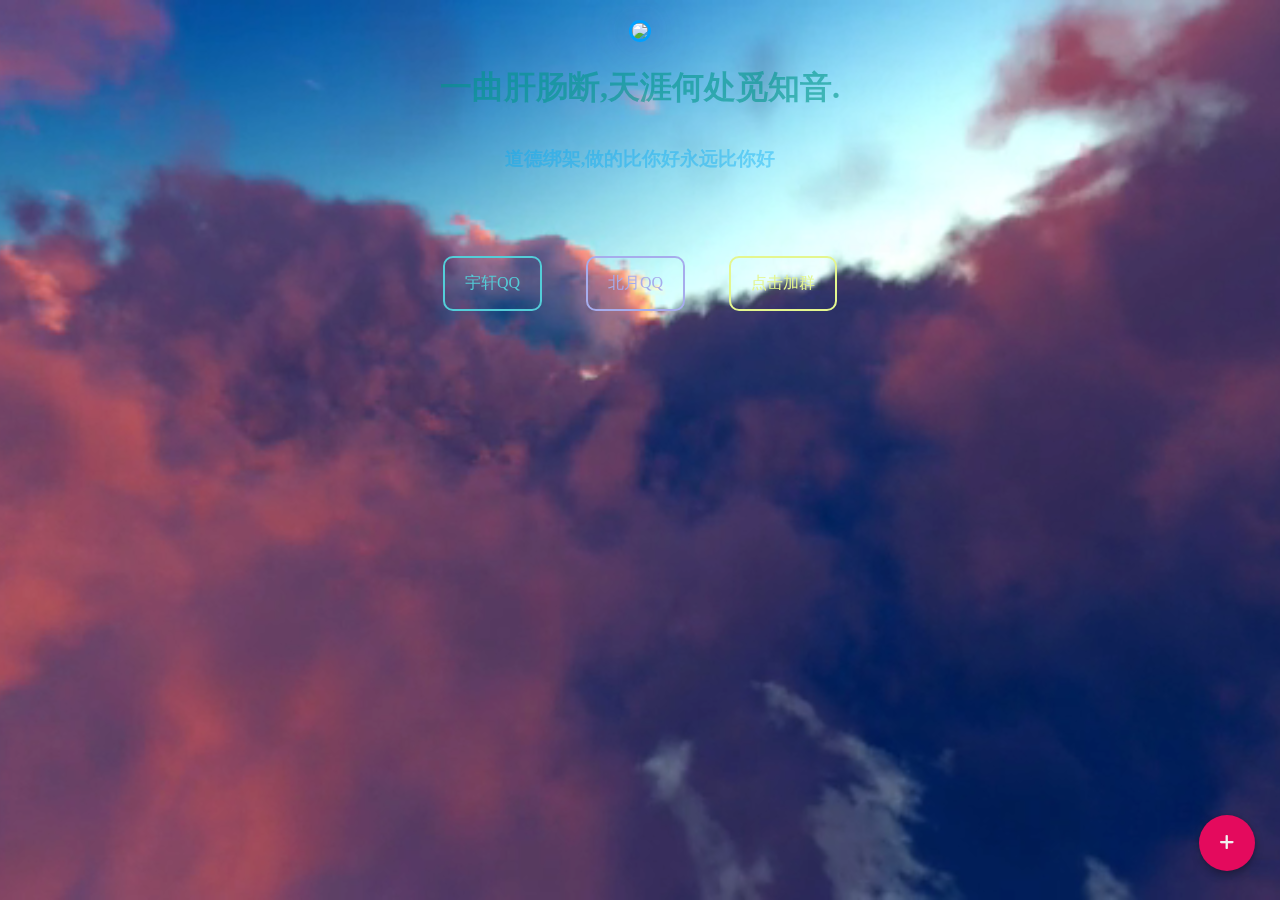
==== commit 0a961297: "Update index.html" ====
--- a/index.html
+++ b/index.html
@@ -64,8 +64,8 @@
 	<h3>道德绑架,做的比你好永远比你好</h3>
 	<br><br><br>
 	<a href="https://res.abeim.cn/api/qq/?qq=3616999581"><button class="btn-6">宇轩QQ</button></a>
+	<a href="https://res.abeim.cn/api/qq/?qq=2784860593"><button class="btn-7">北月QQ</button></a>
 	<a href="https://jq.qq.com/?_wv=1027&k=luL4VLX1"><button class="btn-2">点击加群</button></a>
-	<a href="https://res.abeim.cn/api/qq/?qq=2784860593"><button class="btn-7">北月QQ</button></a>
 </div>
 <!-- Vidage init -->
 	<script src="dist/scripts/Vidage.min.js"></script>
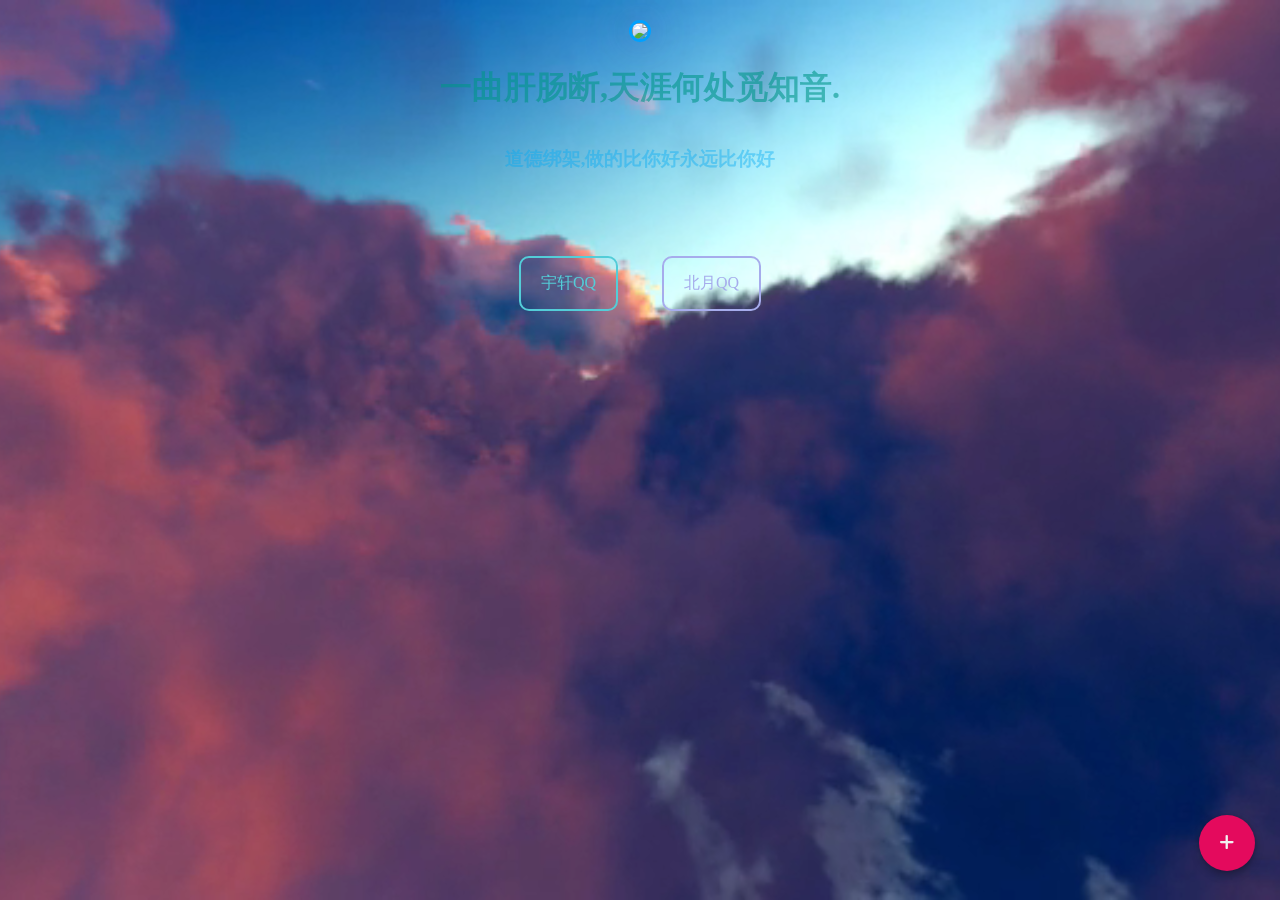
==== commit a61429fc: "Update index.html" ====
--- a/index.html
+++ b/index.html
@@ -65,7 +65,6 @@
 	<br><br><br>
 	<a href="https://res.abeim.cn/api/qq/?qq=3616999581"><button class="btn-6">宇轩QQ</button></a>
 	<a href="https://res.abeim.cn/api/qq/?qq=2784860593"><button class="btn-7">北月QQ</button></a>
-	<a href="https://jq.qq.com/?_wv=1027&k=luL4VLX1"><button class="btn-2">点击加群</button></a>
 </div>
 <!-- Vidage init -->
 	<script src="dist/scripts/Vidage.min.js"></script>
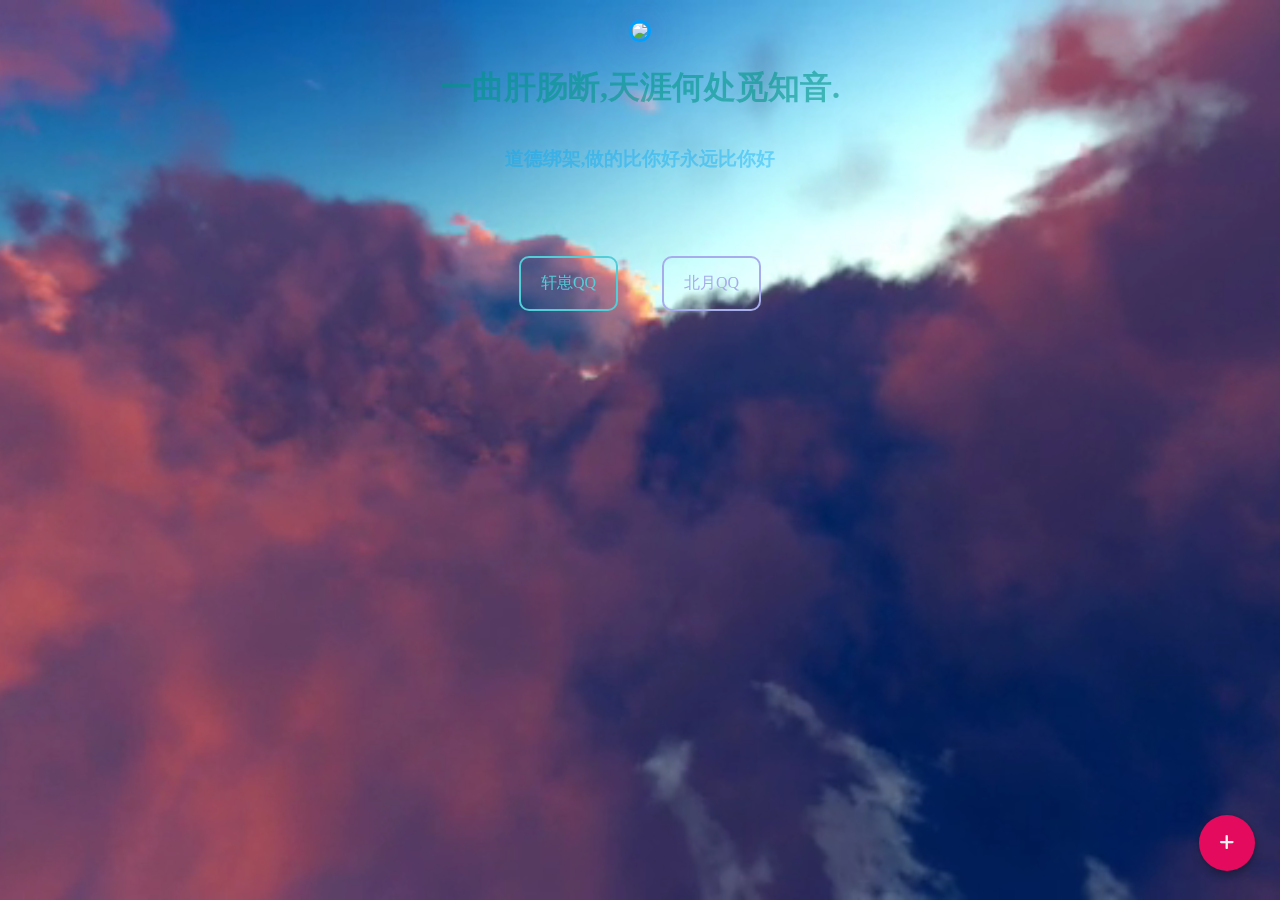
==== commit 55d45720: "Update index.html" ====
--- a/index.html
+++ b/index.html
@@ -63,7 +63,7 @@
 	<br><br>
 	<h3>道德绑架,做的比你好永远比你好</h3>
 	<br><br><br>
-	<a href="https://res.abeim.cn/api/qq/?qq=3616999581"><button class="btn-6">宇轩QQ</button></a>
+	<a href="https://res.abeim.cn/api/qq/?qq=3616999581"><button class="btn-6">轩崽QQ</button></a>
 	<a href="https://res.abeim.cn/api/qq/?qq=2784860593"><button class="btn-7">北月QQ</button></a>
 </div>
 <!-- Vidage init -->
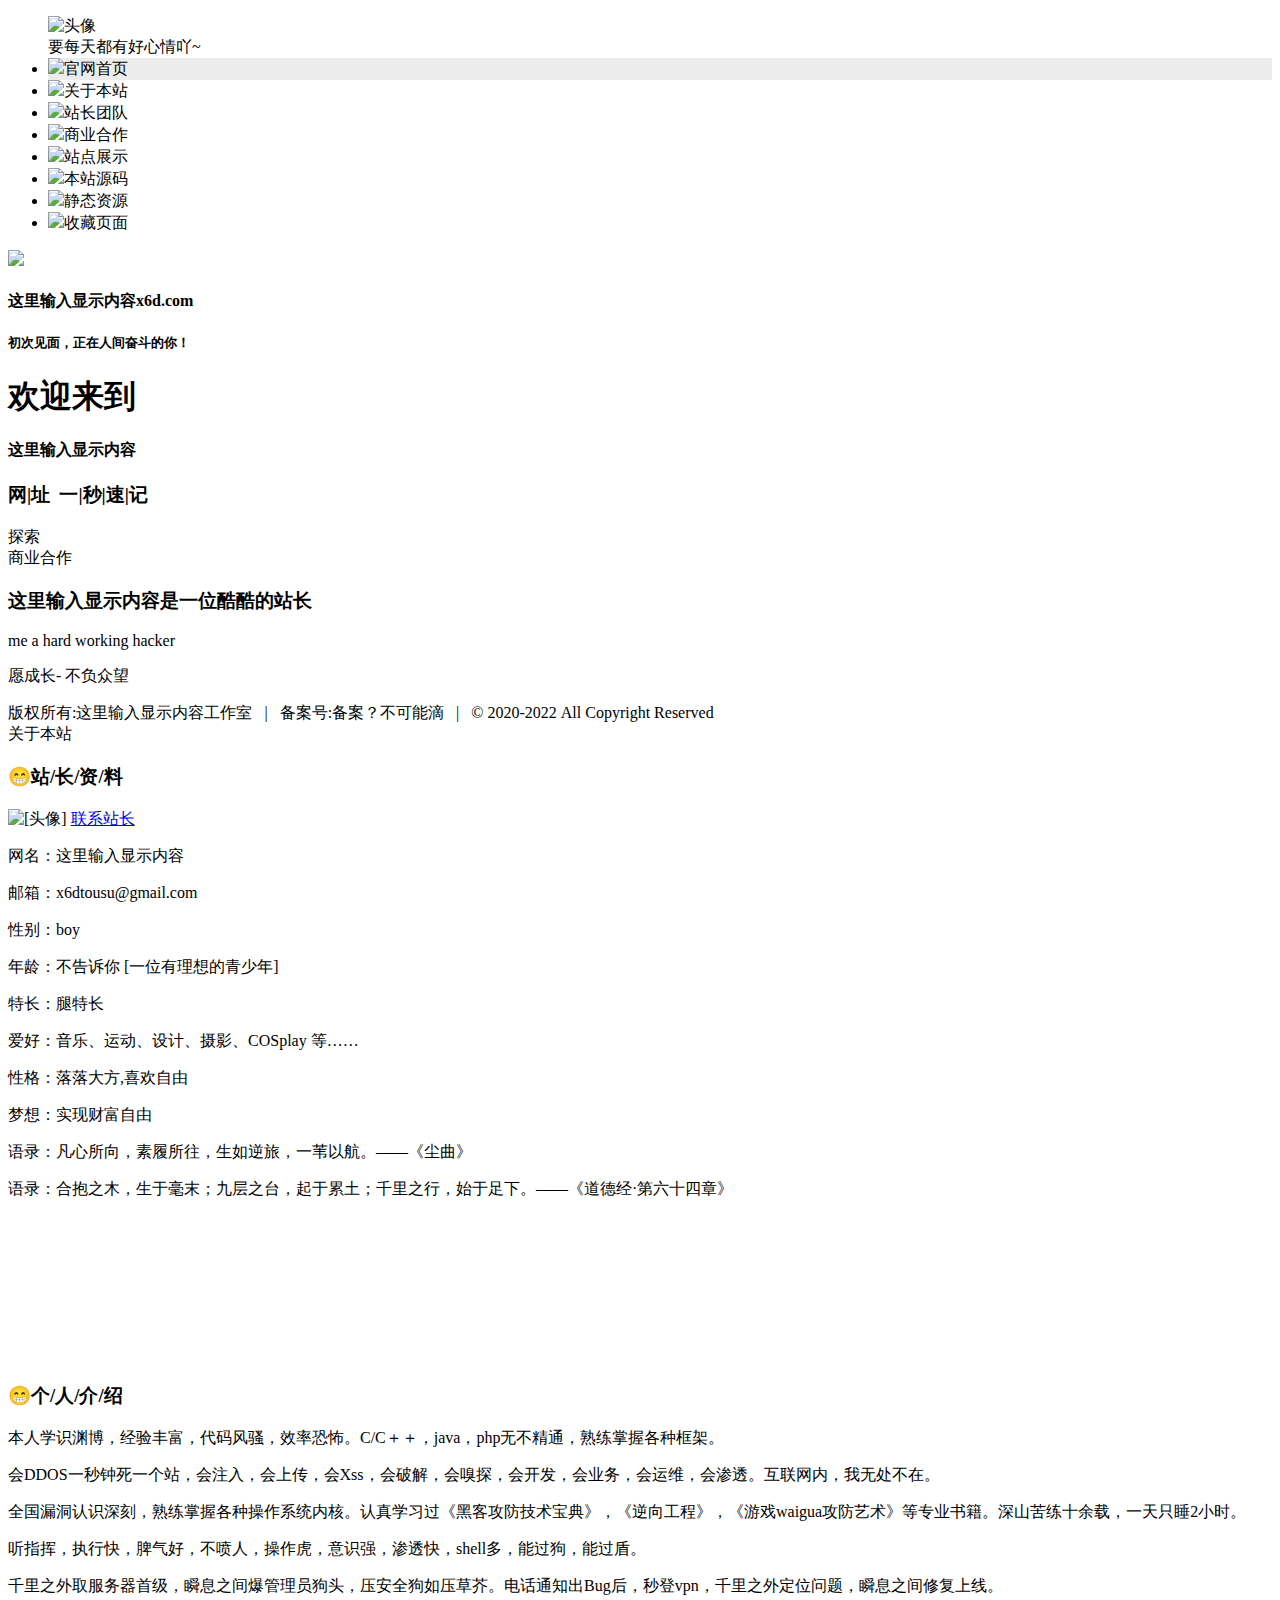
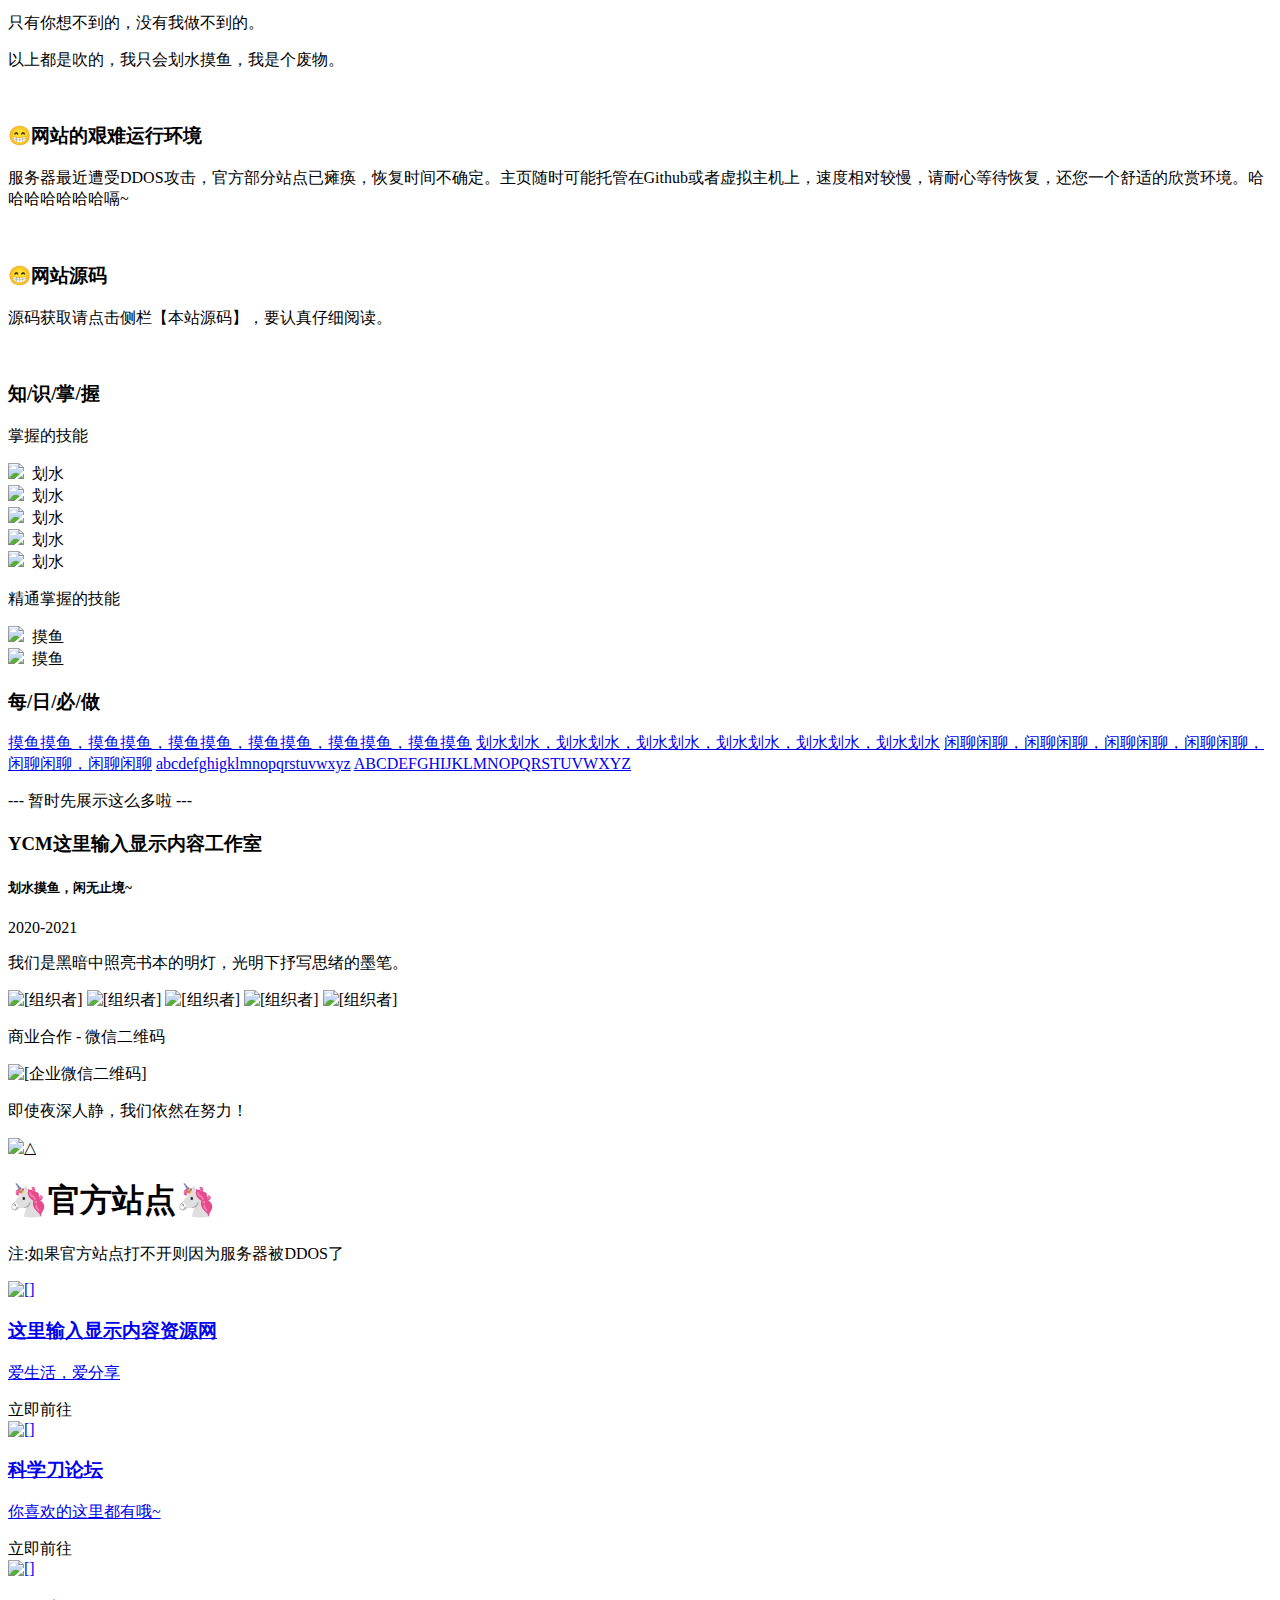
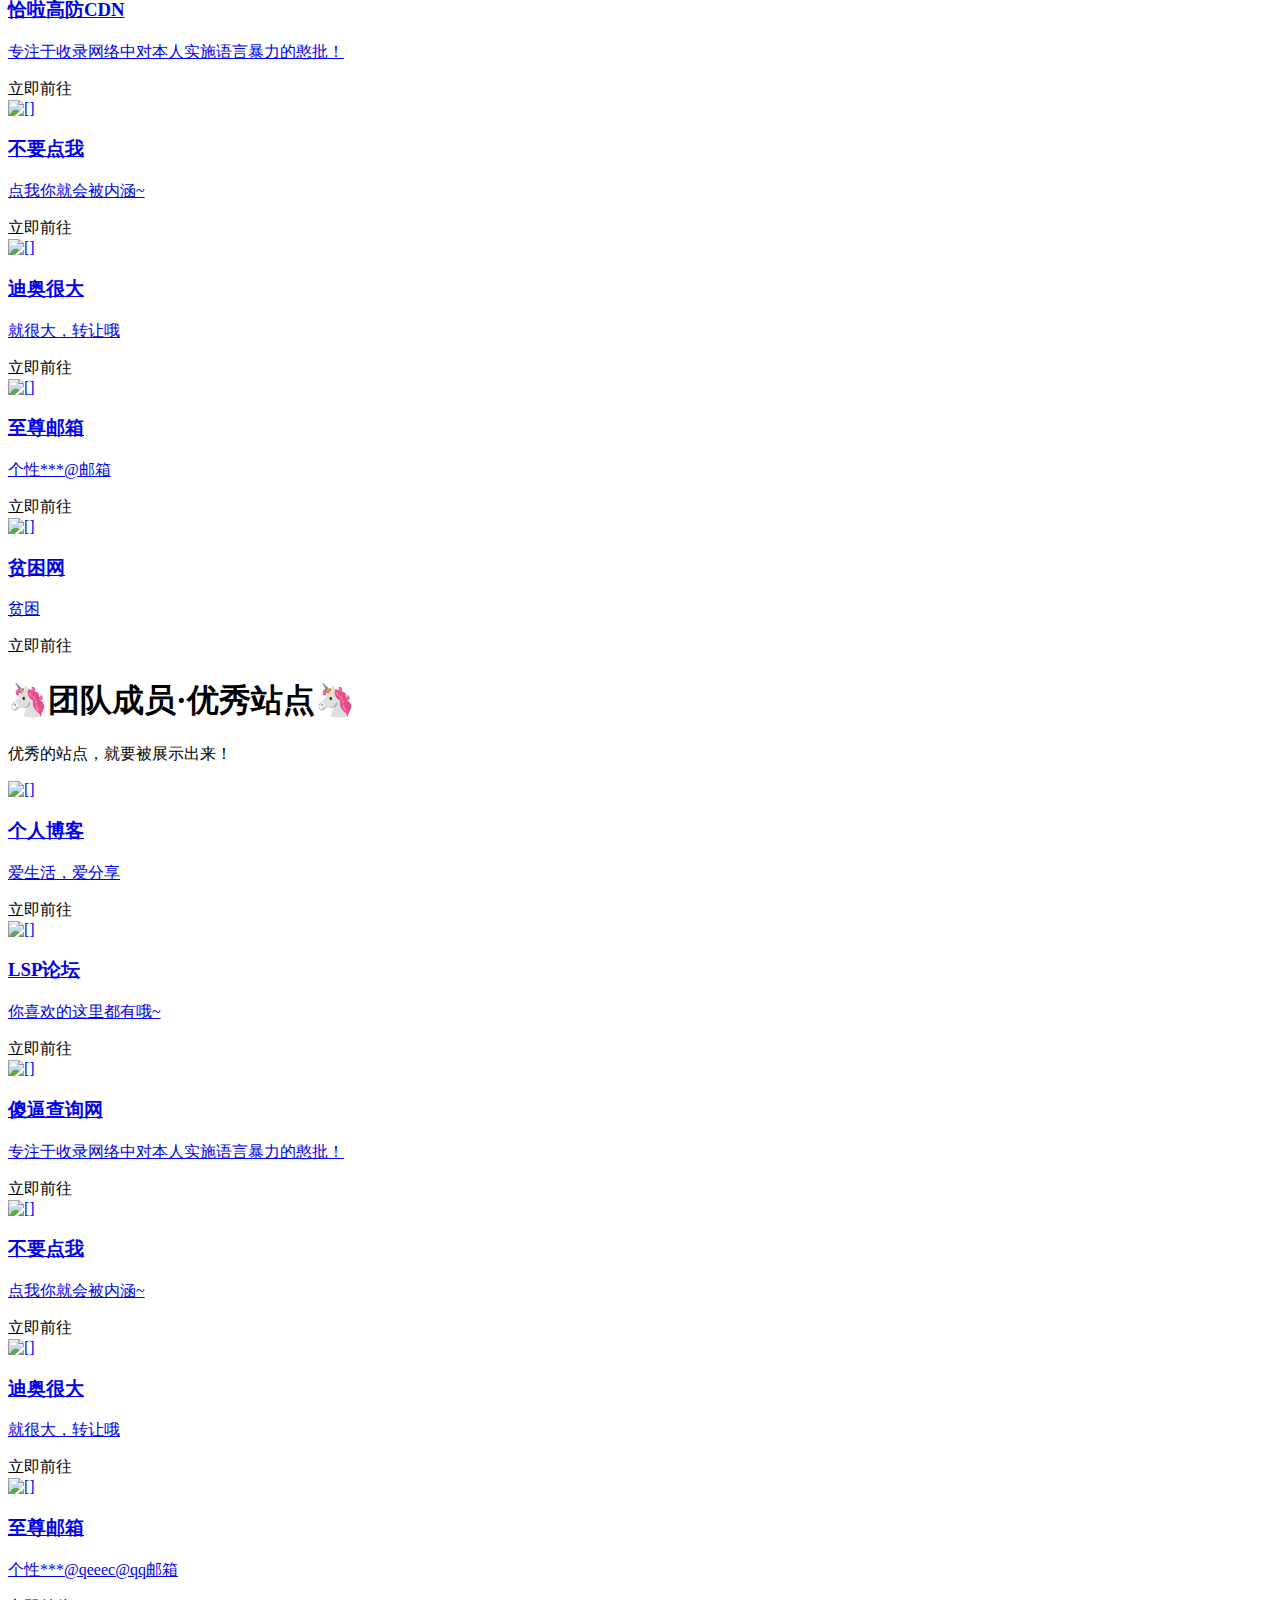
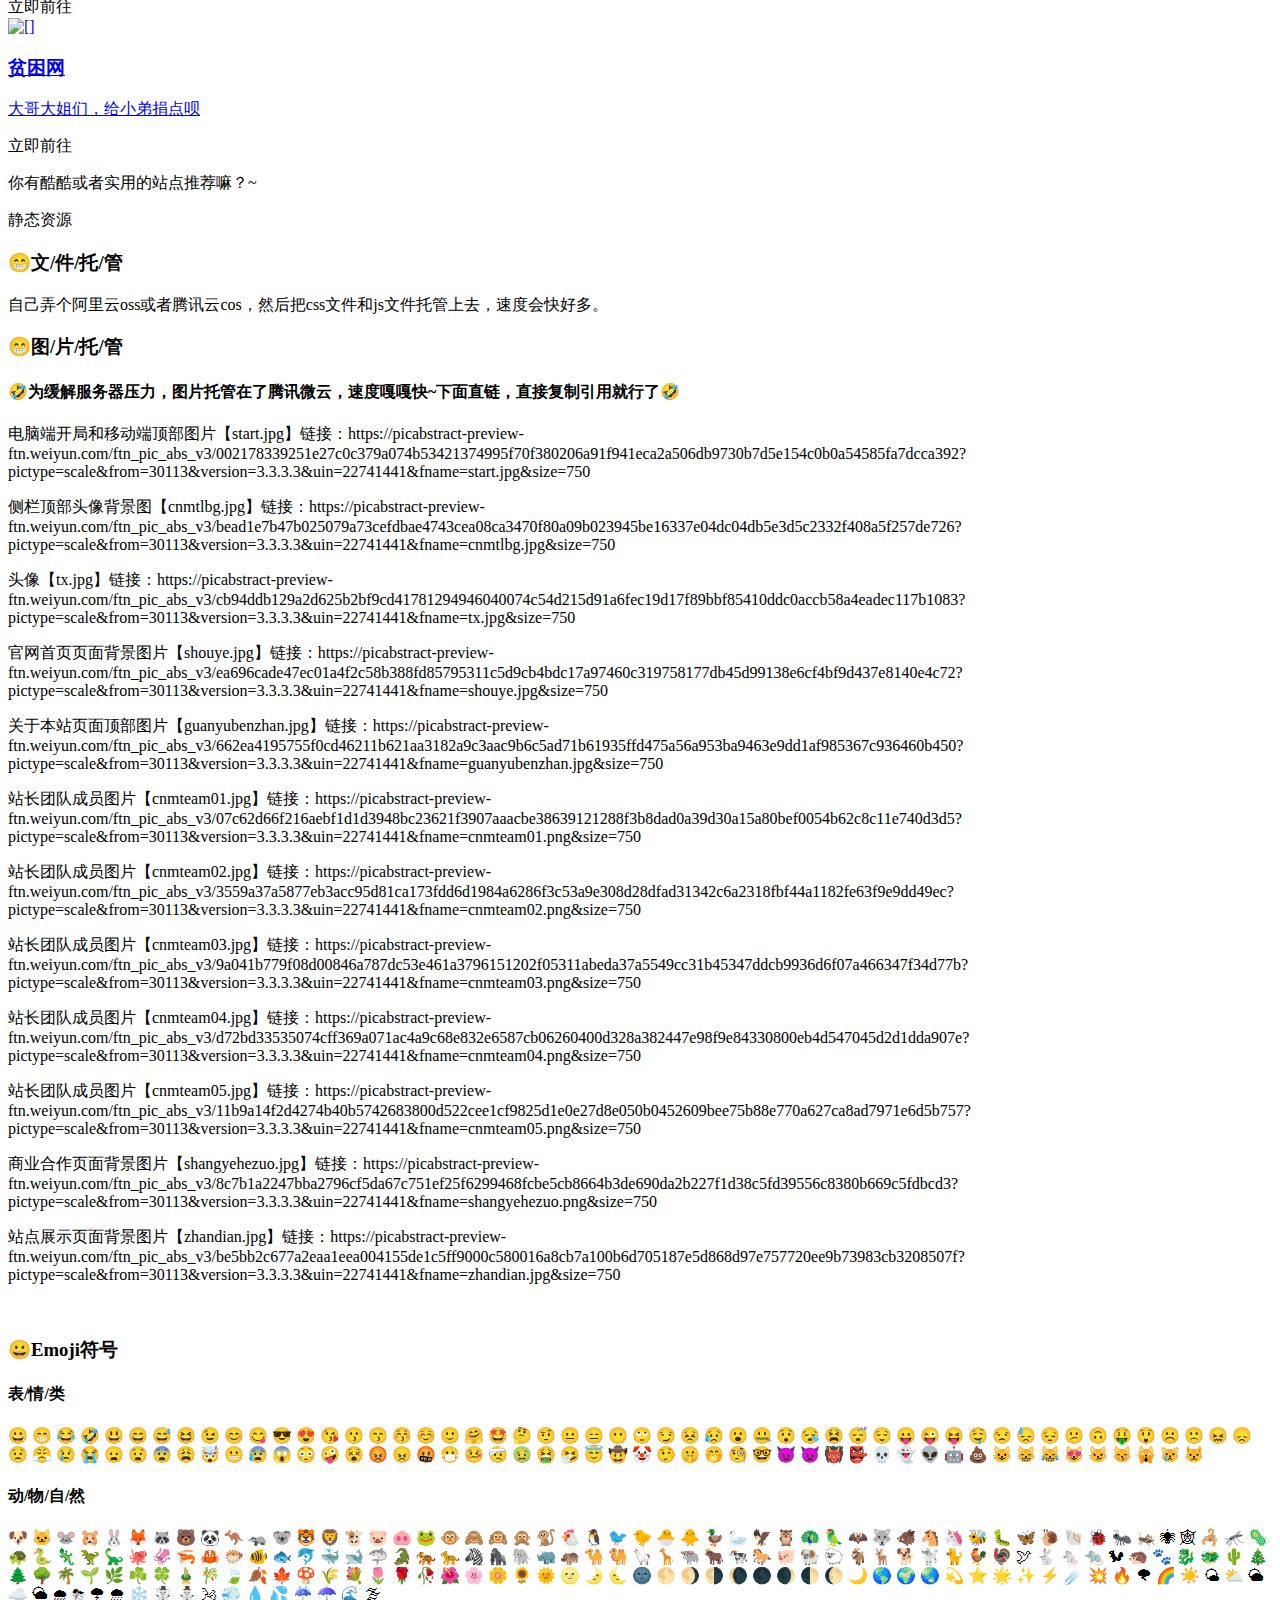
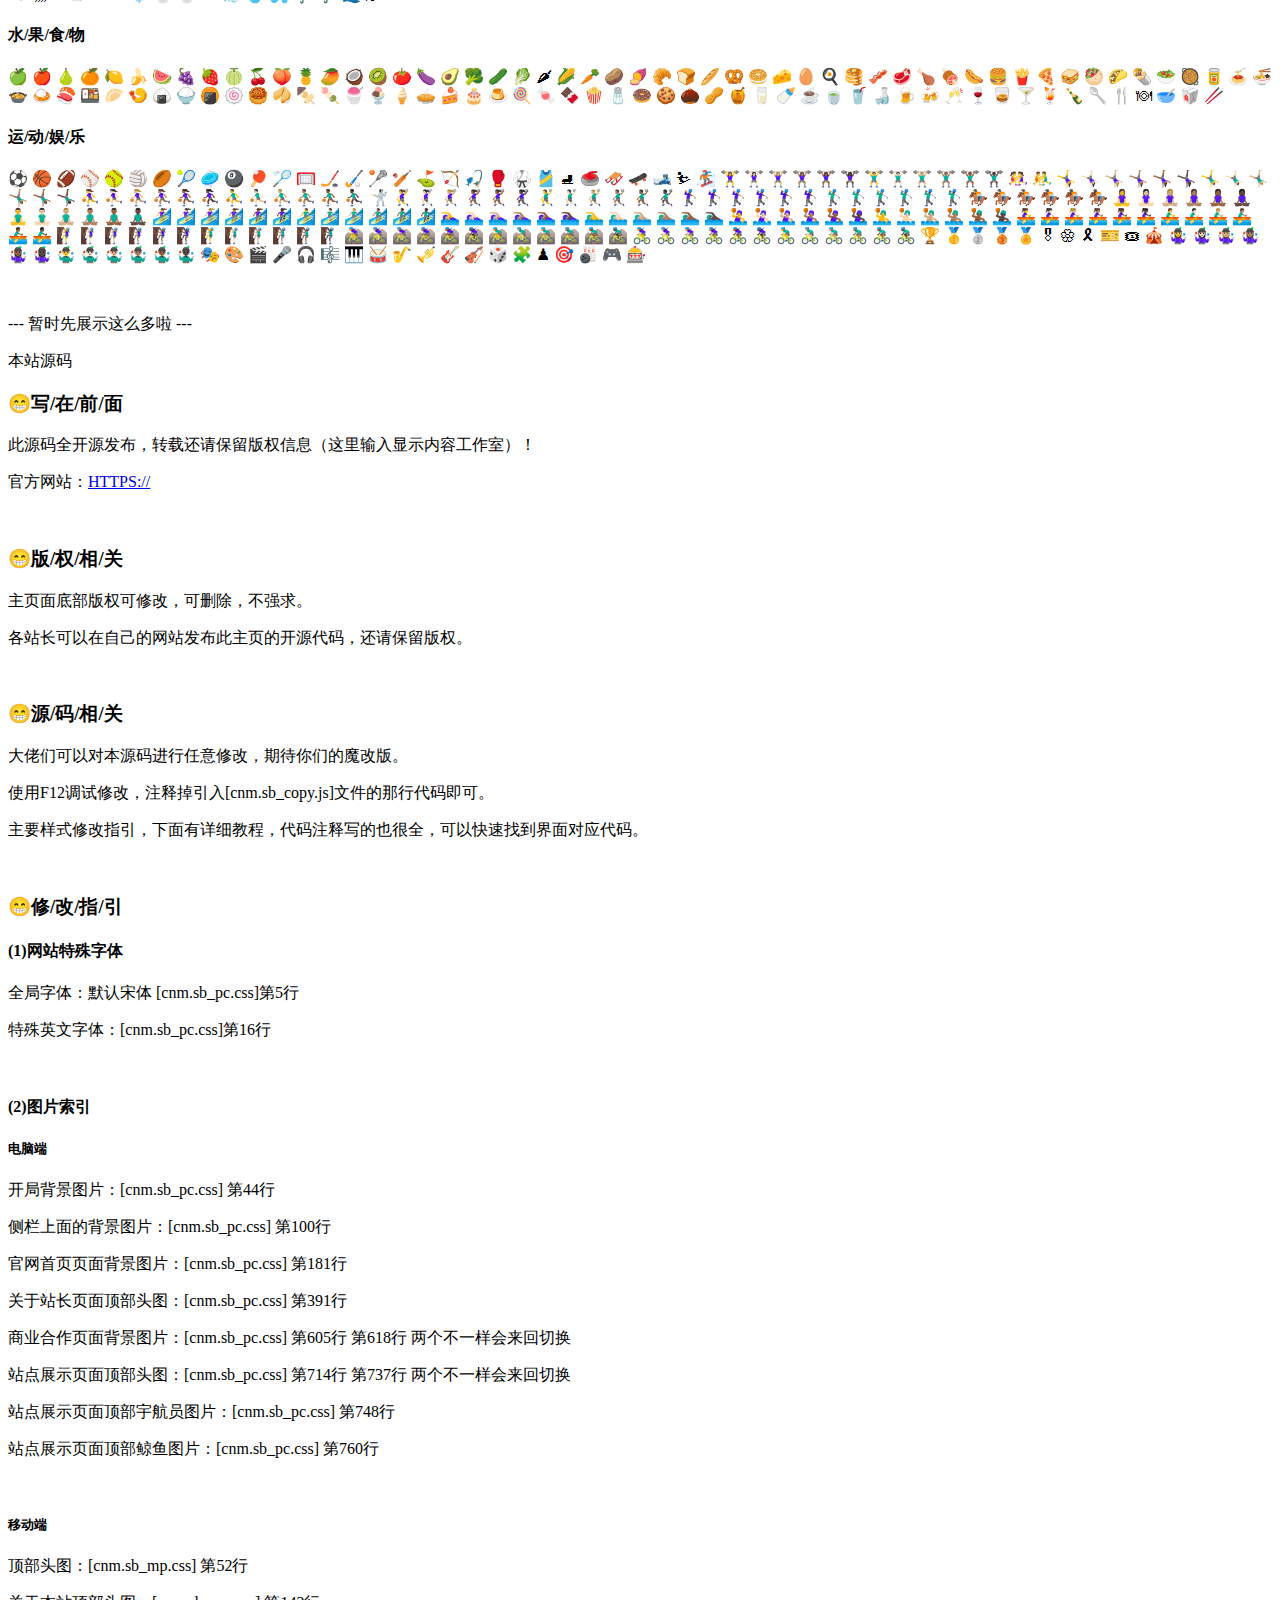
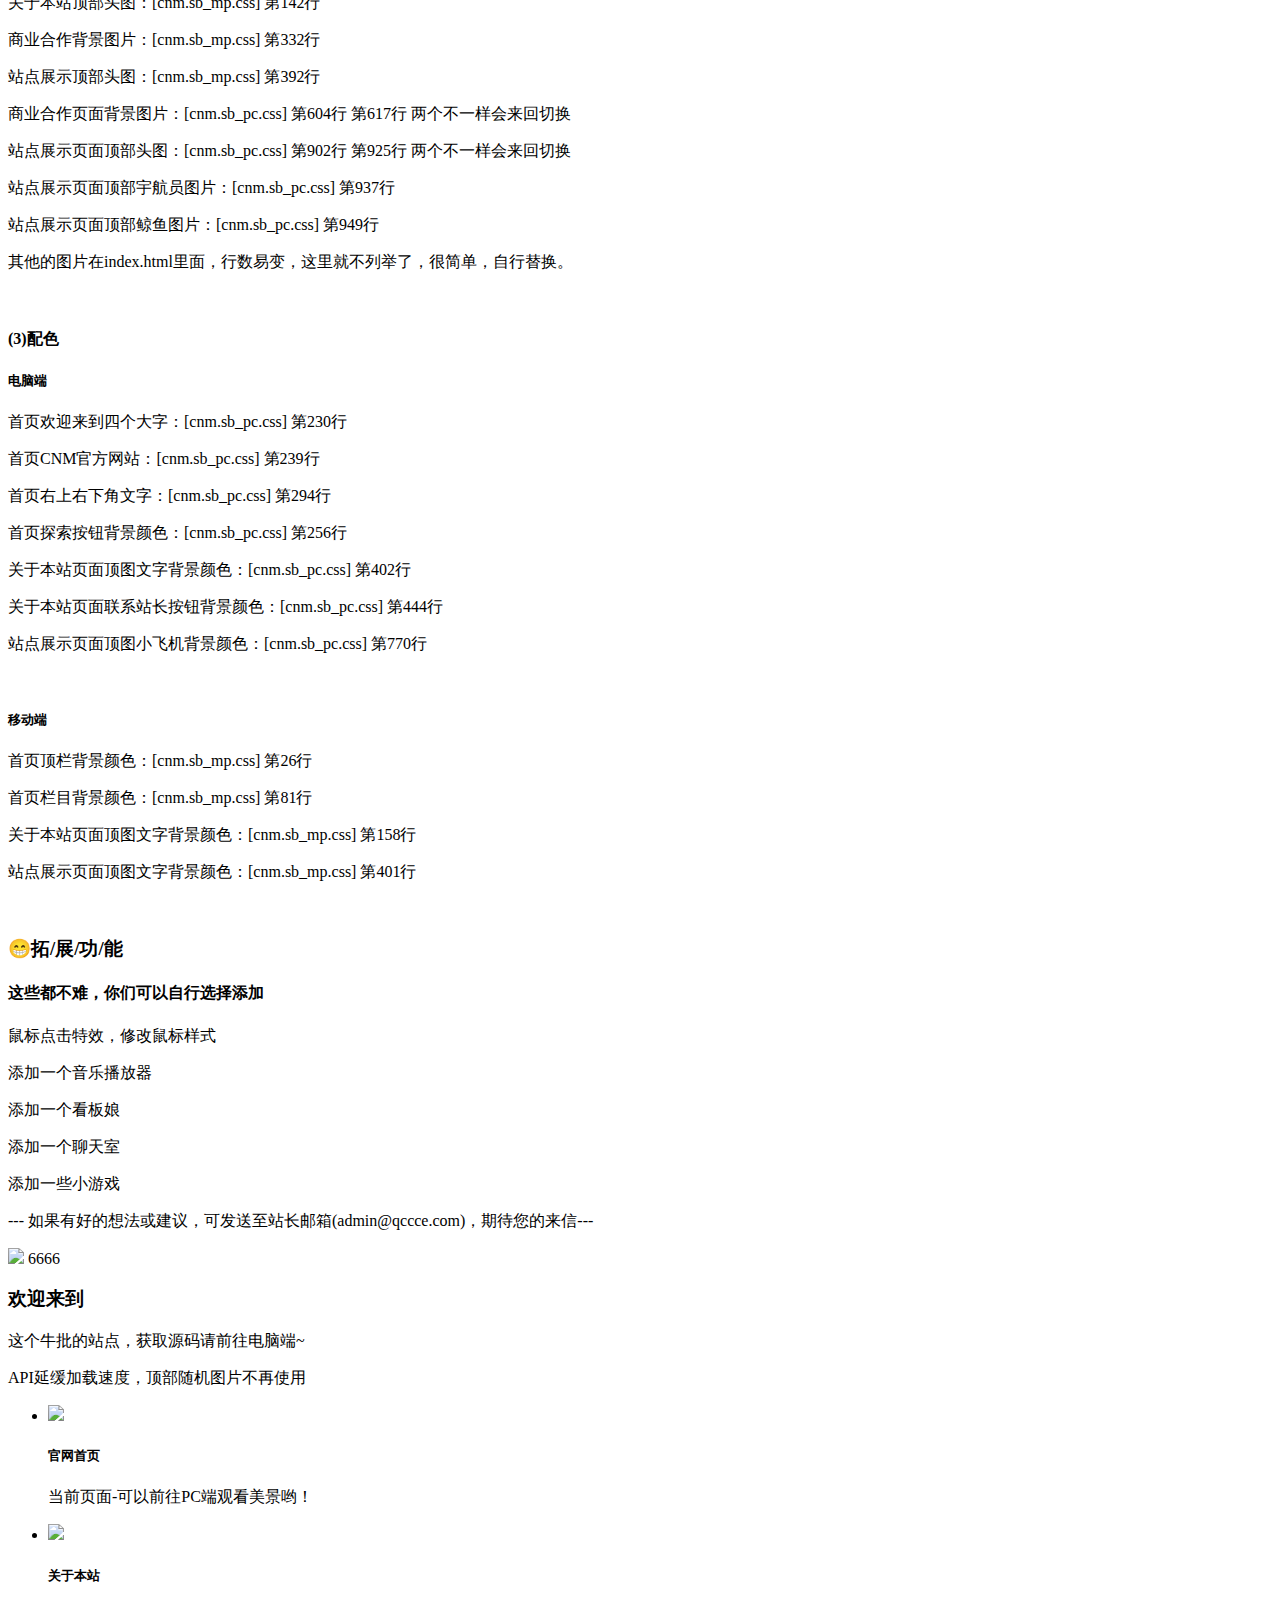
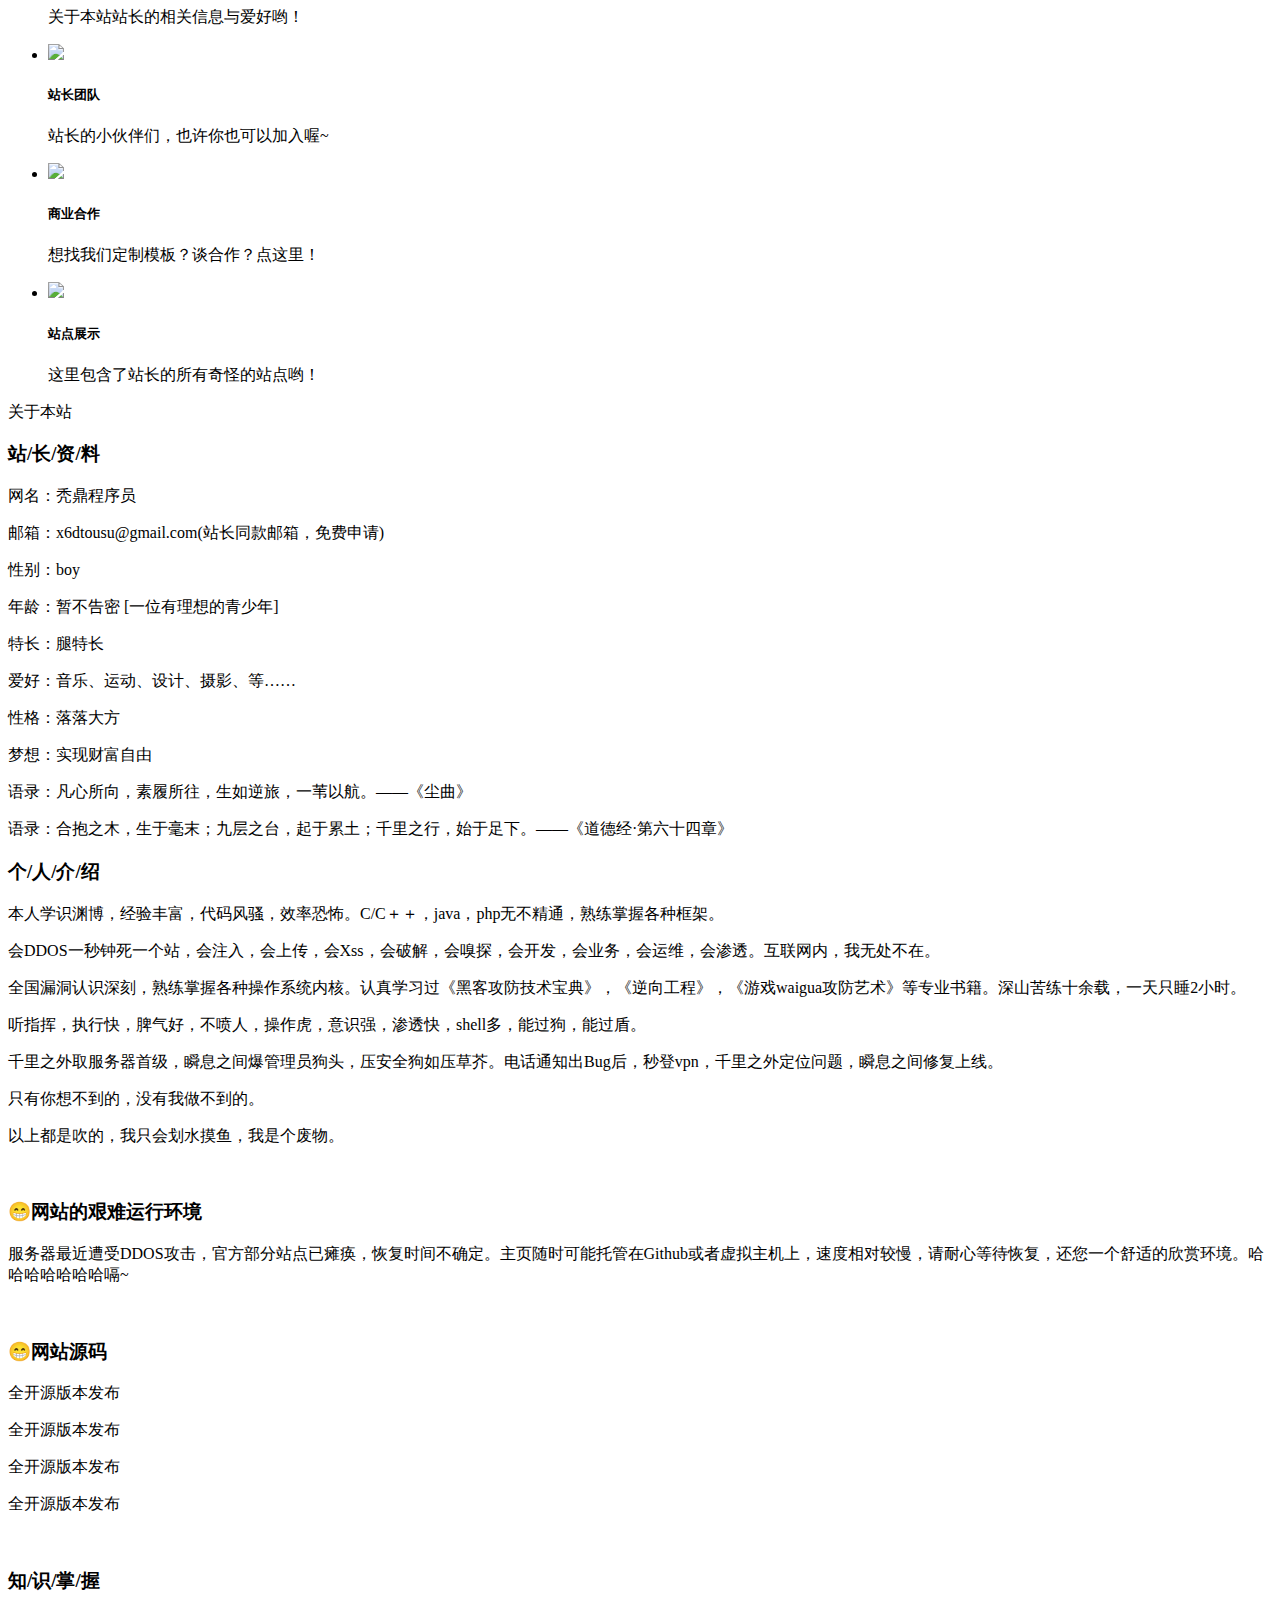
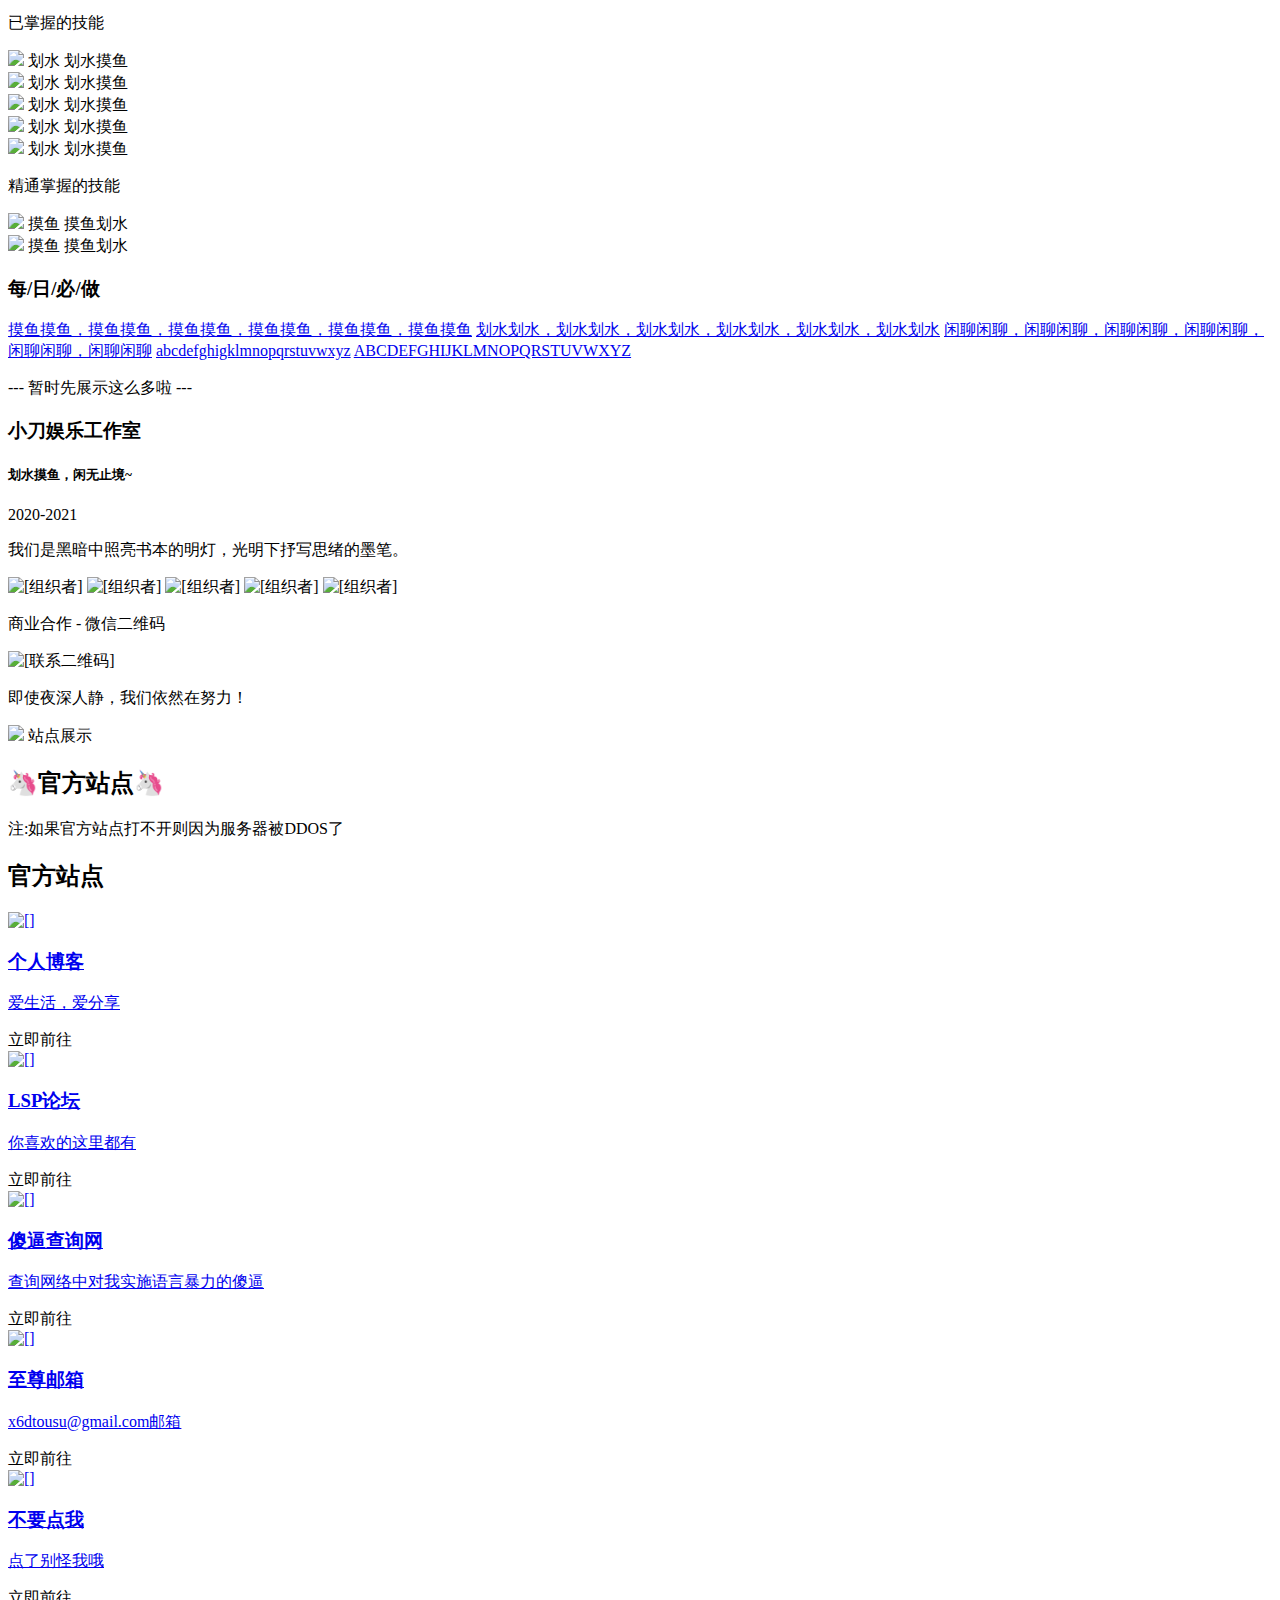
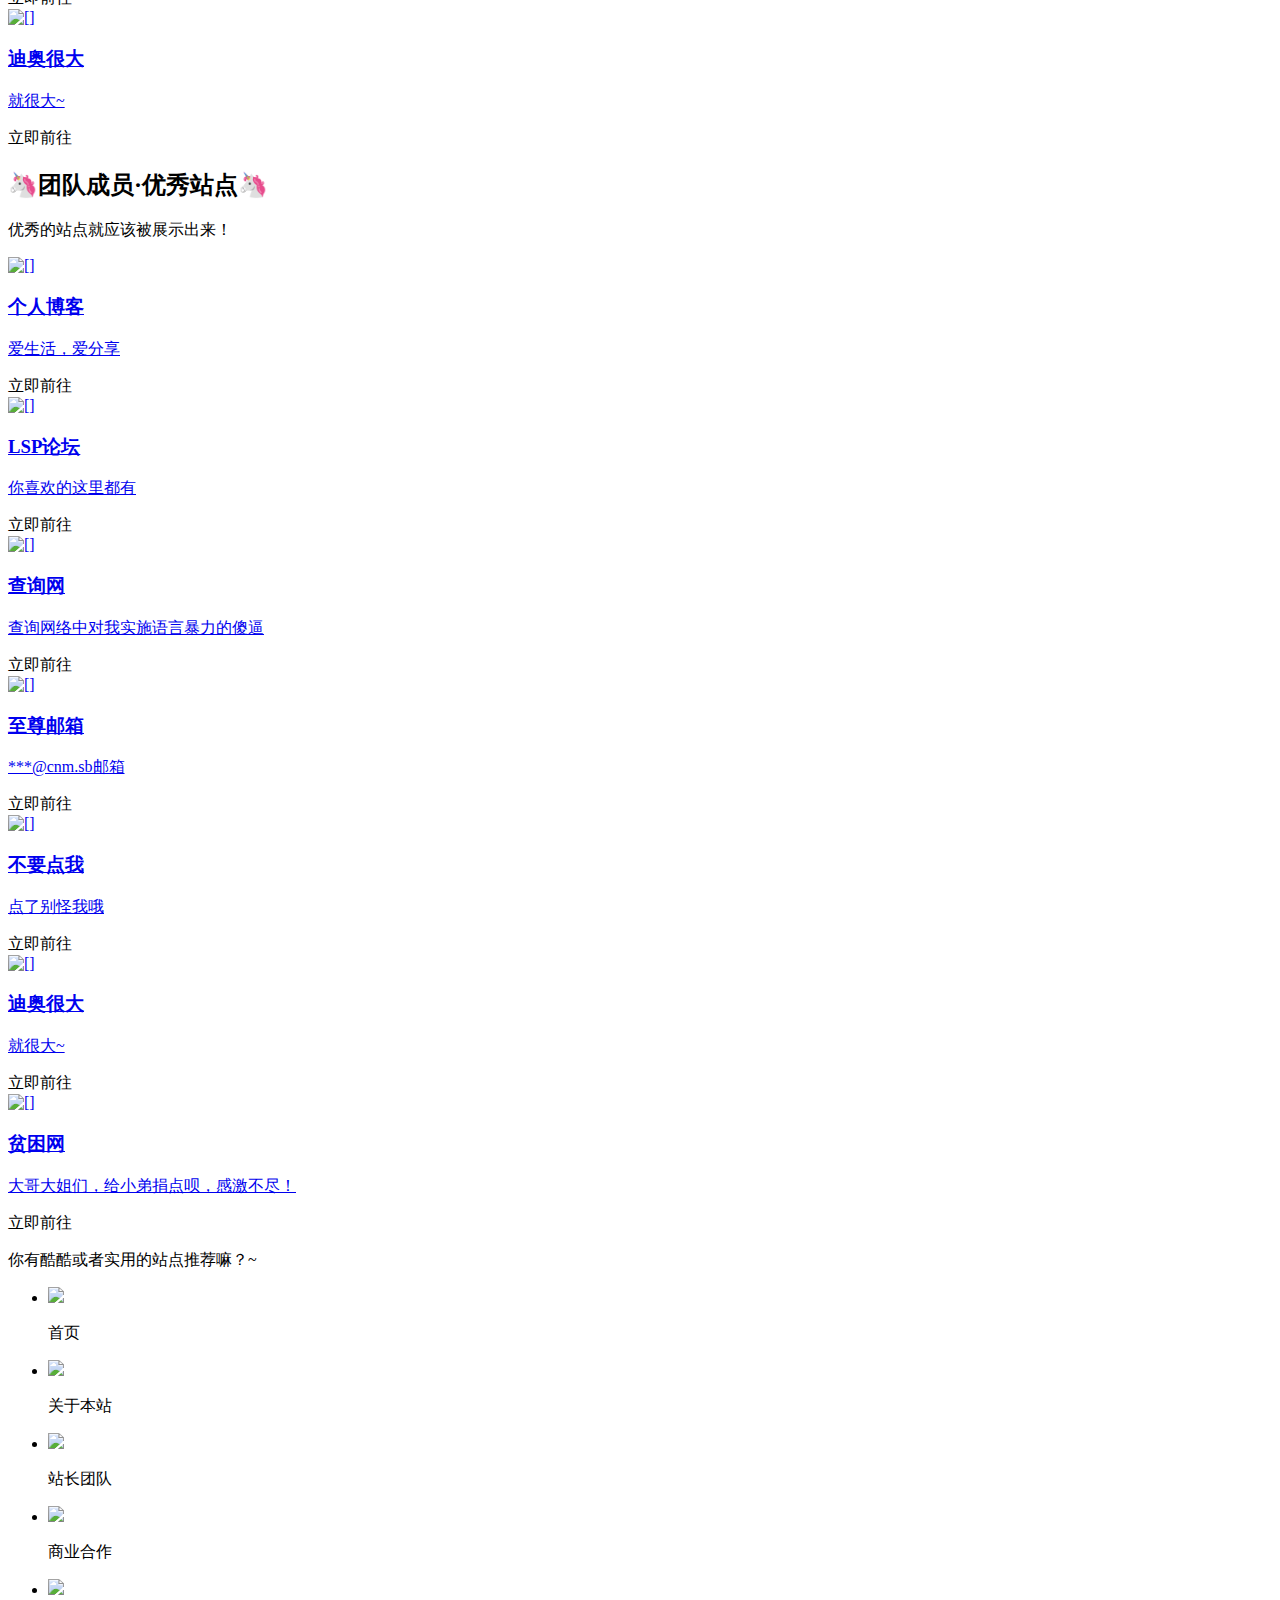
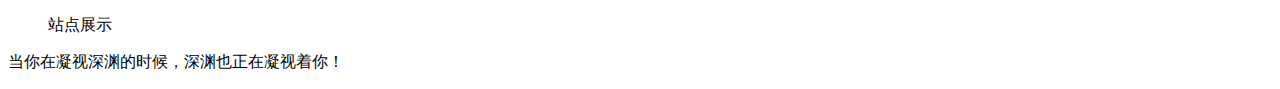
==== commit b23f56df: "Add files via upload" ====
--- a/index.html
+++ b/index.html
@@ -1,99 +1,1123 @@
-﻿<!DOCTYPE html>
-<html lang="zh">
-<head>
-<meta charset="UTF-8">
-<meta http-equiv="X-UA-Compatible" content="IE=edge,chrome=1"> 
-<meta name="viewport" content="width=device-width, initial-scale=1.0">
-<title>北月</title>
-<!--必要-->
-<link href="http://q.qlogo.cn/headimg_dl?dst_uin=1246548142&spec=640" mce_href="favicon.ico" rel="shortcut icon" type="image/x-icon" /> 
-<link rel="stylesheet" href="css/style.css">
-<link rel="stylesheet" href="dist/styles/Vidage.css" />
-<link rel="stylesheet" href="css/ionicons.min.css">
-<link href="dist/mfb.css" rel="stylesheet">
-<!--[if IE]>
-	<script src="http://libs.useso.com/js/html5shiv/3.7/html5shiv.min.js"></script>
-<![endif]-->
-<style>
-.cs{
-	text-align:center;
-    font-family:微软雅黑;
-	color:rgba(0, 150, 136, 0.59);
-}
-.cs h3{
-color:rgba(3, 169, 244, 0.41);
-}
-img#logo {
-    width: 128px;
-    background-size: cover;
-    border-radius: 200px;
-    box-shadow: 0px 0px 40px rgba(63, 81, 181, 0.72);
-    border: 3px solid #00a0ff;
-    opacity: 1;
-    margin: 0 auto;
-    margin-top: 20px;
-	margin-bottom: 20px;
-	transition: all 1.0s;  
-}
-#logo:hover {
-    box-shadow: 0 0 10px #fff;
-    -webkit-box-shadow: 0 0 19px #fff;
-    transform:rotate(360deg);
-    -ms-transform:rotate(360deg); 	/* IE 9 */
-    -moz-transform:rotate(360deg); 	/* Firefox */
-    -webkit-transform:rotate(360deg); /* Safari 和 Chrome */
-    -o-transform:rotate(360deg); 	/* Opera */
-    filter:progid:DXImageTransform.Microsoft.BasicImage(rotation=3);
-}
-</style>
-</head>
-<body>
-<!-- Vidage sample structure -->
-	<div class="Vidage">
-		<div class="Vidage__image"></div>
-		<video id="VidageVideo" class="Vidage__video" preload="metadata" loop autoplay muted>
-			<source src="http://2015107-10008002.cos.myqcloud.com/xingkong.webm" type="video/webm">
-			<source src="videos/bg.mp4" type="video/mp4">
-		</video>
-	</div>
-<div class="cs">
-	<!-- Demo container -->
-	<img src="http://q.qlogo.cn/headimg_dl?dst_uin=2784860593&spec=640" id="logo">
-	<h1>一曲肝肠断,天涯何处觅知音.</h1>
-	<br><br>
-	<h3>道德绑架,做的比你好永远比你好</h3>
-	<br><br><br>
-	<a href="https://res.abeim.cn/api/qq/?qq=3616999581"><button class="btn-6">轩崽QQ</button></a>
-	<a href="https://res.abeim.cn/api/qq/?qq=2784860593"><button class="btn-7">北月QQ</button></a>
-</div>
-<!-- Vidage init -->
-	<script src="dist/scripts/Vidage.min.js"></script>
-	<script>
-		new Vidage('#VidageVideo');
-	</script>
-<ul id="menu" class="mfb-component--br mfb-zoomin" data-mfb-toggle="hover">
-  <li class="mfb-component__wrap">
-	<a href="#" class="mfb-component__button--main">
-	  <i class="mfb-component__main-icon--resting ion-plus-round"></i>
-	  <i class="mfb-component__main-icon--active ion-close-round"></i>
-	</a>
-	<ul class="mfb-component__list">
-	  <li>
-		<a href="tencent://AddContact/?fromId=50&fromSubId=1&subcmd=all&uin=2784860593" data-mfb-label="和我联系" class="mfb-component__button--child">
-		  <i class="mfb-component__child-icon ion-social-twitch"></i>
-		</a>
-	  </li>
-	  
-	  <li>
-		<a href="https://jq.qq.com/?_wv=1027&k=879963455" data-mfb-label="加入交流群" class="mfb-component__button--child">
-		  <i class="mfb-component__child-icon ion-android-people"></i>
-		</a>
-	  </li>
-	</ul>
-  </li>
-</ul>
-<audio autoplay="autoplay">
-<source src="http://p2.music.126.net/HBW5eTLiz9WGJ1zYDgB6HA==/2048390162548120.mp3" type="audio/mpeg">
-</audio>
-</body>
-</html>
+<!DOCTYPE html>
+<html>
+
+<head>
+	<meta charset="utf-8">
+	<!--网站收录数据抓取-->
+	<meta charset="UTF-8">
+	<meta name="language" content="zh-CN">
+	<meta name="title" content="这里输入显示内容">
+	<meta name="author" content="这里输入显示内容-免费发布">
+	<meta name="description" content="这里输入显示内容，免费资源分享！">
+	<meta name="keywords" content="这里输入显示内容,资源下载">
+	<meta name="robots" content="All">
+	<!--数据抓取完成-->
+	<title>这里输入显示内容 - www.x6g.com</title>
+	<!-- 调用ICON地址 -->
+	<link rel="icon" href="img/cnm.sb.ico">
+	<!-- 自适应 -->
+	<meta name="viewport" content="width=device-width,initial-scale=1.0">
+	<!-- Css样式调用 -->
+	<link rel="stylesheet" type="text/css" href="css/cnm.sb_load.css" />
+	<link rel="stylesheet" type="text/css" href="css/cnm.sb_bg.css" />
+	<link rel="stylesheet" type="text/css" href="css/cnm.sb_pc.css" />
+	<link rel="stylesheet" type="text/css" href="css/cnm.sb_mp.css" />
+	<!-- Javascript样式调用 -->
+	<script src="js/jquery-3.2.1.min.js"></script>
+	<script src="js/cnm.sb_judge.js"></script>
+	<script src="js/cnm.sb_pc.js"></script>
+	<script src="js/cnm.sb_mp.js"></script>
+	<script src="js/cnm.sb_copy.js"></script>
+
+</head>
+
+<body>
+	<!-- 电脑PC端 -->
+	<div id="pc">
+		<div id="content">
+			<!-- 内容左侧选择区域 -->
+			<ul id="cleft">
+				<div class="cleft_top">
+					<div class="cleft_topbg">
+						<div class="cleftbg_img"><img src="img/tx.jpg" alt="头像"></div>
+					</div>
+					<div class="cleftbg_p">要每天都有好心情吖~</div>
+				</div>
+				<li id="cleft_li01" style="background-color: #ececec;"><img src="font/cnmsb01.png" /><span>官网首页</span>
+				</li>
+				<li id="cleft_li02"><img src="font/cnmsb02.png" /><span>关于本站</span></li>
+				<li id="cleft_li03"><img src="font/cnmsb03.png" /><span>站长团队</span></li>
+				<li id="cleft_li04"><img src="font/cnmsb04.png" /><span>商业合作</span></li>
+				<li id="cleft_li05"><img src="font/cnmsb05.png" /><span>站点展示</span></li>
+				<li id="cleft_li07"><img src="font/cnmsb07.png" /><span>本站源码</span></li>
+				<li id="cleft_li08"><img src="font/cnmsb01.png" /><span>静态资源</span></li>
+				<li id="cleft_li06" onclick="AddFavorite('这里输入显示内容',location.href)"><img
+						src="font/cnmsb06.png" /><span>收藏页面</span></li>
+
+				<!-- <li class="cleft_bottom"><img src="font/nav_bottom.png"><span>宽度设置</span></li> -->
+			</ul>
+
+
+			<!-- 内容左侧选择区域 -->
+			<div id="cright">
+
+				<!--第一页 - 首页-HTML页面-->
+				<div id="nav01">
+					<div class="nav01_left">
+						<div class="nav01_logo">
+							<img src="img/cnm.sb_logo.svg" />
+							<h4>这里输入显示内容<span>x6d.com</span></h4>
+						</div>
+						<div class="nav01_wz">
+							<h5>初次见面，正在人间奋斗的你！</h5>
+							<h1>欢迎来到</h1>
+							<h4>这里输入显示内容</h4>
+							<h3>网|址 &nbsp;一|秒|速|记</h3>
+							<div class="bar"></div>
+						</div>
+						<div class="nav01_but">
+							<div class="nav01_but01">探索</div>
+							<div class="nav01_but02">商业合作</div>
+						</div>
+					</div>
+					<div class="nav01_right">
+						<div class="nav01_tpw">
+							<h3>这里输入显示内容是一位酷酷的站长</h3>
+							<p>me a hard working hacker</p>
+						</div>
+						<div class="nav01_fpw">
+							<p>愿成长- 不负众望</p>
+						</div>
+					</div>
+					<!-- 版权信息，可修改,可删除,不强求 -->
+					<div class="nav01_fooder">版权所有:这里输入显示内容工作室 &nbsp;&nbsp;|&nbsp;&nbsp; 备案号:备案？不可能滴
+						&nbsp;&nbsp;|&nbsp;&nbsp; © 2020-2022  All Copyright Reserved</div>
+				</div>
+
+
+				<!-- 第二页 - 关于本站 -->
+				<div id="nav02">
+					<div class="nav02_bg">
+						<div class="nav02_bt">关于本站</div>
+					</div>
+					<!-- 站长资料 -->
+					<div class="nav02_kj" style="height: 600px;">
+						<h3>😁站/长/资/料</h3>
+						<div class="nav02_grzl_headimg">
+							<img src="img/tx.jpg" alt="[头像]">
+							<a href="mailto:x6dtousu@gmail.com" target="_blank" rel="noopener noreferrer">联系站长</a>
+						</div>
+						<div class="nav02_grzl_txt">
+							<p>网名：这里输入显示内容</p>
+							<p>邮箱：x6dtousu@gmail.com</p>
+							<p>性别：boy</p>
+							<p>年龄：不告诉你 [一位有理想的青少年]</p>
+							<p>特长：腿特长</p>
+							<p>爱好：音乐、运动、设计、摄影、COSplay 等……</p>
+							<p>性格：落落大方,喜欢自由</p>
+							<p>梦想：实现财富自由</p>
+							<p>语录：凡心所向，素履所往，生如逆旅，一苇以航。——《尘曲》</p>
+							<p>语录：合抱之木，生于毫末；九层之台，起于累土；千里之行，始于足下。——《道德经·第六十四章》</p>
+
+						</div>
+					</div>
+					<!-- 个人介绍 -->
+					<div class="nav02_kj">
+						<h3>😁个/人/介/绍</h3>
+
+						<p>
+							本人学识渊博，经验丰富，代码风骚，效率恐怖。C/C＋＋，java，php无不精通，熟练掌握各种框架。
+						</p>
+						<p>
+							会DDOS一秒钟死一个站，会注入，会上传，会Xss，会破解，会嗅探，会开发，会业务，会运维，会渗透。互联网内，我无处不在。
+						</p>
+						<p>
+							全国漏洞认识深刻，熟练掌握各种操作系统内核。认真学习过《黑客攻防技术宝典》，《逆向工程》，《游戏waigua攻防艺术》等专业书籍。深山苦练十余载，一天只睡2小时。
+						</p>
+						<p>
+							听指挥，执行快，脾气好，不喷人，操作虎，意识强，渗透快，shell多，能过狗，能过盾。
+						</p>
+						<p>
+							千里之外取服务器首级，瞬息之间爆管理员狗头，压安全狗如压草芥。电话通知出Bug后，秒登vpn，千里之外定位问题，瞬息之间修复上线。
+						</p>
+						<p>
+							只有你想不到的，没有我做不到的。
+						</p>
+						<p>
+							以上都是吹的，我只会划水摸鱼，我是个废物。
+						</p>
+						<p>
+							&nbsp;
+						</p>
+						<h3>😁网站的艰难运行环境</h3>
+						<p>
+							服务器最近遭受DDOS攻击，官方部分站点已瘫痪，恢复时间不确定。主页随时可能托管在Github或者虚拟主机上，速度相对较慢，请耐心等待恢复，还您一个舒适的欣赏环境。哈哈哈哈哈哈哈嗝~
+						</p>
+						<p>
+							&nbsp;
+						</p>
+						<h3>😁网站源码</h3>
+						<p>
+							源码获取请点击侧栏【本站源码】，要认真仔细阅读。
+						</p>
+						<p>
+							&nbsp;
+						</p>
+
+					</div>
+					<!-- 知识掌握 -->
+					<div class="nav02_kj mb03">
+						<h3>知/识/掌/握</h3>
+						<p>掌握的技能</p>
+						<div>
+							<img src="img/huashui.jpg" />
+							<span>&nbsp;划水&nbsp;</span>
+						</div>
+						<div>
+							<img src="img/huashui.jpg" />
+							<span>&nbsp;划水&nbsp;</span>
+						</div>
+						<div>
+							<img src="img/huashui.jpg" />
+							<span>&nbsp;划水&nbsp;</span>
+						</div>
+						<div>
+							<img src="img/huashui.jpg" />
+							<span>&nbsp;划水&nbsp;</span>
+						</div>
+						<div>
+							<img src="img/huashui.jpg" />
+							<span>&nbsp;划水&nbsp;</span>
+						</div>
+						<p>精通掌握的技能</p>
+						<div>
+							<img src="img/huashui.jpg" />
+							<span>&nbsp;摸鱼&nbsp;</span>
+						</div>
+						<div>
+							<img src="img/huashui.jpg" />
+							<span>&nbsp;摸鱼&nbsp;</span>
+						</div>
+					</div>
+
+					<!-- 每日必做 -->
+					<div class="nav02_kj mb04">
+						<h3>每/日/必/做</h3>
+						<div id="ejn">
+							<a href="javascript:;">摸鱼摸鱼，摸鱼摸鱼，摸鱼摸鱼，摸鱼摸鱼，摸鱼摸鱼，摸鱼摸鱼</a>
+							<a href="javascript:;">划水划水，划水划水，划水划水，划水划水，划水划水，划水划水</a>
+							<a href="javascript:;">闲聊闲聊，闲聊闲聊，闲聊闲聊，闲聊闲聊，闲聊闲聊，闲聊闲聊</a>
+							<a href="javascript:;">abcdefghigklmnopqrstuvwxyz</a>
+							<a href="javascript:;">ABCDEFGHIJKLMNOPQRSTUVWXYZ</a>
+						</div>
+					</div>
+					<!-- 到底了-提示 -->
+					<p class="ebpx">--- 暂时先展示这么多啦 ---</p>
+				</div>
+
+				<!-- 第三页 - 站长团队 -->
+				<div id="nav03">
+					<div class="enav03_p">
+						<h3>YCM<span>这里输入显示内容工作室</span></h3>
+						<h5>划水摸鱼，闲无止境~</h5>
+						<p>2020-2021</p>
+						<p>我们是黑暗中照亮书本的明灯，光明下抒写思绪的墨笔。</p>
+
+					</div>
+					<div class="enav03_team">
+						<img src="img/cnmteam01.png" alt="[组织者]">
+						<img src="img/cnmteam02.png" alt="[组织者]">
+						<img src="img/cnmteam03.png" alt="[组织者]">
+						<img src="img/cnmteam04.png" alt="[组织者]">
+						<img src="img/cnmteam05.png" alt="[组织者]">
+					</div>
+				</div>
+
+				<!-- 第四页 - 商业合作 -->
+				<div id="nav04">
+					<div class="nav04_bg"></div>
+					<div class="nav04_zsc">
+						<div>
+							<p>商业合作 - 微信二维码</p>
+							<img src="img/qywx.png" alt="[企业微信二维码]" title="[企业微信二维码]">
+						</div>
+						<p>即使夜深人静，我们依然在努力！</p>
+					</div>
+				</div>
+
+				<!-- 第五页 - 站点展示 -->
+				<div id="nav05">
+					<!-- 第五页-头部图片动态 -->
+					<div class="nav05_top">
+						<div class="nav05_topbgkj">
+							<div class="nav05_top_bg"></div>
+							<div class="nav05_top_tx01"></div>
+							<div class="nav05_top_tx02"></div>
+						</div>
+						<div class="nav05_top_fj"><img src="img/nav05_fj.png" alt="△"></div>
+					</div>
+					<!-- 第五页-内容区域 -->
+					<div class="nav05_centent">
+						<div class="nav05_centent_tit">
+							<h1>🦄官方站点🦄</h1>
+							<p>注:如果官方站点打不开则因为服务器被DDOS了</p>
+						</div>
+						<!-- 作品展示模板NO1 -->
+						<div class="nav05_centent_mb">
+							<a href="https://www.x6d.com" target="_blank" rel="noopener noreferrer">
+								<div><img src="img/nav05_zp01.jpg" alt="[]"></div>
+								<h3>这里输入显示内容资源网</h3>
+								<p>爱生活，爱分享</p>
+							</a>
+							<div>立即前往</div>
+						</div>
+						<!-- 作品展示模板NO2 -->
+						<div class="nav05_centent_mb">
+							<a href="http://kxdao.net/" target="_blank" rel="noopener noreferrer">
+								<div><img src="img/nav05_zp02.jpg" alt="[]"></div>
+								<h3>科学刀论坛</h3>
+								<p>你喜欢的这里都有哦~</p>
+							</a>
+							<div>立即前往</div>
+						</div>
+						<!-- 作品展示模板NO3 -->
+						<div class="nav05_centent_mb">
+							<a href="http://www.qia.la/" target="_blank" rel="noopener noreferrer">
+								<div><img src="img/nav05_zp03.jpg" alt="[]"></div>
+								<h3>恰啦高防CDN</h3>
+								<p>专注于收录网络中对本人实施语言暴力的憨批！</p>
+							</a>
+							<div>立即前往</div>
+						</div>
+						<!-- 作品展示模板NO4 -->
+						<div class="nav05_centent_mb">
+							<a href="http:///" target="_blank" rel="noopener noreferrer">
+								<div><img src="img/nav05_zp04.jpg" alt="[]"></div>
+								<h3>不要点我</h3>
+								<p>点我你就会被内涵~</p>
+							</a>
+							<div>立即前往</div>
+						</div>
+						<!-- 作品展示模板NO5 -->
+						<div class="nav05_centent_mb">
+							<a href="http://#/" target="_blank" rel="noopener noreferrer">
+								<div><img src="img/nav05_zp05.jpg" alt="[]"></div>
+								<h3>迪奥很大</h3>
+								<p>就很大，转让哦</p>
+							</a>
+							<div>立即前往</div>
+						</div>
+						<!-- 作品展示模板NO6 -->
+						<div class="nav05_centent_mb">
+							<a href="http://#" target="_blank" rel="noopener noreferrer">
+								<div><img src="img/nav05_zp01.jpg" alt="[]"></div>
+								<h3>至尊邮箱</h3>
+								<p>个性***@邮箱</p>
+							</a>
+							<div>立即前往</div>
+						</div>
+						<!-- 作品展示模板NO7 -->
+						<div class="nav05_centent_mb">
+							<a href="http://#/" target="_blank" rel="noopener noreferrer">
+								<div><img src="img/nav05_zp01.jpg" alt="[]"></div>
+								<h3>贫困网</h3>
+								<p>贫困</p>
+							</a>
+							<div>立即前往</div>
+						</div>
+					</div>
+
+
+					<div class="nav05_centent">
+						<div class="nav05_centent_tit">
+							<h1>🦄团队成员·优秀站点🦄</h1>
+							<p>优秀的站点，就要被展示出来！</p>
+						</div>
+						<!-- 作品展示模板NO1 -->
+						<div class="nav05_centent_mb">
+							<a href="http://#" target="_blank" rel="noopener noreferrer">
+								<div><img src="img/nav05_zp01.jpg" alt="[]"></div>
+								<h3>个人博客</h3>
+								<p>爱生活，爱分享</p>
+							</a>
+							<div>立即前往</div>
+						</div>
+						<!-- 作品展示模板NO2 -->
+						<div class="nav05_centent_mb">
+							<a href="http://#/" target="_blank" rel="noopener noreferrer">
+								<div><img src="img/nav05_zp02.jpg" alt="[]"></div>
+								<h3>LSP论坛</h3>
+								<p>你喜欢的这里都有哦~</p>
+							</a>
+							<div>立即前往</div>
+						</div>
+						<!-- 作品展示模板NO3 -->
+						<div class="nav05_centent_mb">
+							<a href="http://#/" target="_blank" rel="noopener noreferrer">
+								<div><img src="img/nav05_zp03.jpg" alt="[]"></div>
+								<h3>傻逼查询网</h3>
+								<p>专注于收录网络中对本人实施语言暴力的憨批！</p>
+							</a>
+							<div>立即前往</div>
+						</div>
+						<!-- 作品展示模板NO4 -->
+						<div class="nav05_centent_mb">
+							<a href="http://#/" target="_blank" rel="noopener noreferrer">
+								<div><img src="img/nav05_zp04.jpg" alt="[]"></div>
+								<h3>不要点我</h3>
+								<p>点我你就会被内涵~</p>
+							</a>
+							<div>立即前往</div>
+						</div>
+						<!-- 作品展示模板NO5 -->
+						<div class="nav05_centent_mb">
+							<a href="http://#/" target="_blank" rel="noopener noreferrer">
+								<div><img src="img/nav05_zp05.jpg" alt="[]"></div>
+								<h3>迪奥很大</h3>
+								<p>就很大，转让哦</p>
+							</a>
+							<div>立即前往</div>
+						</div>
+						<!-- 作品展示模板NO6 -->
+						<div class="nav05_centent_mb">
+							<a href="http://#/" target="_blank" rel="noopener noreferrer">
+								<div><img src="img/nav05_zp01.jpg" alt="[]"></div>
+								<h3>至尊邮箱</h3>
+								<p>个性***@qeeec@qq邮箱</p>
+							</a>
+							<div>立即前往</div>
+						</div>
+						<!-- 作品展示模板NO7 -->
+						<div class="nav05_centent_mb">
+							<a href="http://#" target="_blank" rel="noopener noreferrer">
+								<div><img src="img/nav05_zp03.jpg" alt="[]"></div>
+								<h3>贫困网</h3>
+								<p>大哥大姐们，给小弟捐点呗</p>
+							</a>
+							<div>立即前往</div>
+						</div>
+					</div>
+					<p class="nav05_footer">你有酷酷或者实用的站点推荐嘛？~</p>
+				</div>
+
+
+				<!-- 第七页 - 关于本站 -->
+				<div id="nav08">
+					<div class="nav08_bg">
+						<div class="nav08_bt">静态资源</div>
+					</div>
+					<!-- 文件托管 -->
+					<div class="nav08_kj">
+						<h3>😁文/件/托/管</h3>
+						<p>
+							自己弄个阿里云oss或者腾讯云cos，然后把css文件和js文件托管上去，速度会快好多。
+						</p>
+
+					</div>
+					<!-- 图片托管 -->
+					<div class="nav08_kj">
+						<h3>😁图/片/托/管</h3>
+						<h4>🤣为缓解服务器压力，图片托管在了腾讯微云，速度嘎嘎快~下面直链，直接复制引用就行了🤣</h4>
+						<p>
+							电脑端开局和移动端顶部图片【start.jpg】链接：<span>https://picabstract-preview-ftn.weiyun.com/ftn_pic_abs_v3/002178339251e27c0c379a074b53421374995f70f380206a91f941eca2a506db9730b7d5e154c0b0a54585fa7dcca392?pictype=scale&from=30113&version=3.3.3.3&uin=22741441&fname=start.jpg&size=750</span>
+						</p>
+						<p>
+							侧栏顶部头像背景图【cnmtlbg.jpg】链接：<span>https://picabstract-preview-ftn.weiyun.com/ftn_pic_abs_v3/bead1e7b47b025079a73cefdbae4743cea08ca3470f80a09b023945be16337e04dc04db5e3d5c2332f408a5f257de726?pictype=scale&from=30113&version=3.3.3.3&uin=22741441&fname=cnmtlbg.jpg&size=750</span>
+						</p>
+						<p>
+							头像【tx.jpg】链接：<span>https://picabstract-preview-ftn.weiyun.com/ftn_pic_abs_v3/cb94ddb129a2d625b2bf9cd41781294946040074c54d215d91a6fec19d17f89bbf85410ddc0accb58a4eadec117b1083?pictype=scale&from=30113&version=3.3.3.3&uin=22741441&fname=tx.jpg&size=750</span>
+						</p>
+						<p>
+							官网首页页面背景图片【shouye.jpg】链接：<span>https://picabstract-preview-ftn.weiyun.com/ftn_pic_abs_v3/ea696cade47ec01a4f2c58b388fd85795311c5d9cb4bdc17a97460c319758177db45d99138e6cf4bf9d437e8140e4c72?pictype=scale&from=30113&version=3.3.3.3&uin=22741441&fname=shouye.jpg&size=750</span>
+						</p>
+						<p>
+							关于本站页面顶部图片【guanyubenzhan.jpg】链接：<span>https://picabstract-preview-ftn.weiyun.com/ftn_pic_abs_v3/662ea4195755f0cd46211b621aa3182a9c3aac9b6c5ad71b61935ffd475a56a953ba9463e9dd1af985367c936460b450?pictype=scale&from=30113&version=3.3.3.3&uin=22741441&fname=guanyubenzhan.jpg&size=750</span>
+						</p>
+						<p>
+							站长团队成员图片【cnmteam01.jpg】链接：<span>https://picabstract-preview-ftn.weiyun.com/ftn_pic_abs_v3/07c62d66f216aebf1d1d3948bc23621f3907aaacbe38639121288f3b8dad0a39d30a15a80bef0054b62c8c11e740d3d5?pictype=scale&from=30113&version=3.3.3.3&uin=22741441&fname=cnmteam01.png&size=750</span>
+						</p>
+						<p>
+							站长团队成员图片【cnmteam02.jpg】链接：<span>https://picabstract-preview-ftn.weiyun.com/ftn_pic_abs_v3/3559a37a5877eb3acc95d81ca173fdd6d1984a6286f3c53a9e308d28dfad31342c6a2318fbf44a1182fe63f9e9dd49ec?pictype=scale&from=30113&version=3.3.3.3&uin=22741441&fname=cnmteam02.png&size=750</span>
+						</p>
+						<p>
+							站长团队成员图片【cnmteam03.jpg】链接：<span>https://picabstract-preview-ftn.weiyun.com/ftn_pic_abs_v3/9a041b779f08d00846a787dc53e461a3796151202f05311abeda37a5549cc31b45347ddcb9936d6f07a466347f34d77b?pictype=scale&from=30113&version=3.3.3.3&uin=22741441&fname=cnmteam03.png&size=750</span>
+						</p>
+						<p>
+							站长团队成员图片【cnmteam04.jpg】链接：<span>https://picabstract-preview-ftn.weiyun.com/ftn_pic_abs_v3/d72bd33535074cff369a071ac4a9c68e832e6587cb06260400d328a382447e98f9e84330800eb4d547045d2d1dda907e?pictype=scale&from=30113&version=3.3.3.3&uin=22741441&fname=cnmteam04.png&size=750</span>
+						</p>
+						<p>
+							站长团队成员图片【cnmteam05.jpg】链接：<span>https://picabstract-preview-ftn.weiyun.com/ftn_pic_abs_v3/11b9a14f2d4274b40b5742683800d522cee1cf9825d1e0e27d8e050b0452609bee75b88e770a627ca8ad7971e6d5b757?pictype=scale&from=30113&version=3.3.3.3&uin=22741441&fname=cnmteam05.png&size=750</span>
+						</p>
+						<p>
+							商业合作页面背景图片【shangyehezuo.jpg】链接：<span>https://picabstract-preview-ftn.weiyun.com/ftn_pic_abs_v3/8c7b1a2247bba2796cf5da67c751ef25f6299468fcbe5cb8664b3de690da2b227f1d38c5fd39556c8380b669c5fdbcd3?pictype=scale&from=30113&version=3.3.3.3&uin=22741441&fname=shangyehezuo.png&size=750</span>
+						</p>
+						<p>
+							站点展示页面背景图片【zhandian.jpg】链接：<span>https://picabstract-preview-ftn.weiyun.com/ftn_pic_abs_v3/be5bb2c677a2eaa1eea004155de1c5ff9000c580016a8cb7a100b6d705187e5d868d97e757720ee9b73983cb3208507f?pictype=scale&from=30113&version=3.3.3.3&uin=22741441&fname=zhandian.jpg&size=750</span>
+						</p>
+						<p>
+							&nbsp;
+						</p>
+
+
+					</div>
+
+					<div class="nav08_kj">
+						<h3>😀Emoji符号</h3>
+						<h4>表/情/类</h4>
+						<p>
+							😀 😁 😂 🤣 😃 😄 😅 😆 😉 😊 😋 😎 😍 😘 😗 😙 😚 ☺️ 🙂 🤗 🤩 🤔 🤨 😐 😑 😶 🙄 😏 😣 😥 😮
+							🤐 😯 😪 😫 😴 😌 😛 😜 😝 🤤 😒 😓 😔 😕 🙃 🤑 😲 ☹️ 🙁 😖 😞 😟 😤 😢 😭 😦 😧 😨 😩 🤯 😬
+							😰 😱 😳 🤪 😵 😡 😠 🤬 😷 🤒 🤕 🤢 🤮 🤧 😇 🤠 🤡 🤥 🤫 🤭 🧐 🤓 😈 👿 👹 👺 💀 👻 👽 🤖 💩
+							😺 😸 😹 😻 😼 😽 🙀 😿 😾
+						</p>
+						<h4>动/物/自/然</h4>
+						<p>
+							🐶 🐱 🐭 🐹 🐰 🦊 🦝 🐻 🐼 🦘 🦡 🐨 🐯 🦁 🐮 🐷 🐽 🐸 🐵 🙈 🙉 🙊 🐒 🐔 🐧 🐦 🐤 🐣 🐥 🦆 🦢
+							🦅 🦉 🦚 🦜 🦇 🐺 🐗 🐴 🦄 🐝 🐛 🦋 🐌 🐚 🐞 🐜 🦗 🕷 🕸 🦂 🦟 🦠 🐢 🐍 🦎 🦖 🦕 🐙 🦑 🦐 🦀
+							🐡 🐠 🐟 🐬 🐳 🐋 🦈 🐊 🐅 🐆 🦓 🦍 🐘 🦏 🦛 🐪 🐫 🦙 🦒 🐃 🐂 🐄 🐎 🐖 🐏 🐑 🐐 🦌 🐕 🐩 🐈
+							🐓 🦃 🕊 🐇 🐁 🐀 🐿 🦔 🐾 🐉 🐲 🌵 🎄 🌲 🌳 🌴 🌱 🌿 ☘️ 🍀 🎍 🎋 🍃 🍂 🍁 🍄 🌾 💐 🌷 🌹 🥀
+							🌺 🌸 🌼 🌻 🌞 🌝 🌛 🌜 🌚 🌕 🌖 🌗 🌘 🌑 🌒 🌓 🌔 🌙 🌎 🌍 🌏 💫 ⭐️ 🌟 ✨ ⚡️ ☄️ 💥 🔥 🌪 🌈
+							☀️ 🌤 ⛅️ 🌥 ☁️ 🌦 🌧 ⛈ 🌩 🌨 ❄️ ☃️ ⛄️ 🌬 💨 💧 💦 ☔️ ☂️ 🌊 🌫
+						</p>
+						<h4>水/果/食/物</h4>
+						<p>
+							🍏 🍎 🍐 🍊 🍋 🍌 🍉 🍇 🍓 🍈 🍒 🍑 🍍 🥭 🥥 🥝 🍅 🍆 🥑 🥦 🥒 🥬 🌶 🌽 🥕 🥔 🍠 🥐 🍞 🥖 🥨
+							🥯 🧀 🥚 🍳 🥞 🥓 🥩 🍗 🍖 🌭 🍔 🍟 🍕 🥪 🥙 🌮 🌯 🥗 🥘 🥫 🍝 🍜 🍲 🍛 🍣 🍱 🥟 🍤 🍙 🍚 🍘
+							🍥 🥮 🥠 🍢 🍡 🍧 🍨 🍦 🥧 🍰 🎂 🍮 🍭 🍬 🍫 🍿 🧂 🍩 🍪 🌰 🥜 🍯 🥛 🍼 ☕️ 🍵 🥤 🍶 🍺 🍻 🥂
+							🍷 🥃 🍸 🍹 🍾 🥄 🍴 🍽 🥣 🥡 🥢
+						</p>
+						<h4>运/动/娱/乐</h4>
+						<p>
+							⚽️ 🏀 🏈 ⚾️ 🥎 🏐 🏉 🎾 🥏 🎱 🏓 🏸 🥅 🏒 🏑 🥍 🏏 ⛳️ 🏹 🎣 🥊 🥋 🎽 ⛸ 🥌 🛷 🛹 🎿 ⛷ 🏂
+							🏋️‍♀️ 🏋🏻‍♀️ 🏋🏼‍♀️ 🏋🏽‍♀️ 🏋🏾‍♀️ 🏋🏿‍♀️ 🏋️‍♂️ 🏋🏻‍♂️ 🏋🏼‍♂️ 🏋🏽‍♂️ 🏋🏾‍♂️
+							🏋🏿‍♂️ 🤼‍♀️ 🤼‍♂️ 🤸‍♀️ 🤸🏻‍♀️ 🤸🏼‍♀️ 🤸🏽‍♀️ 🤸🏾‍♀️ 🤸🏿‍♀️ 🤸‍♂️ 🤸🏻‍♂️ 🤸🏼‍♂️
+							🤸🏽‍♂️ 🤸🏾‍♂️ 🤸🏿‍♂️ ⛹️‍♀️ ⛹🏻‍♀️ ⛹🏼‍♀️ ⛹🏽‍♀️ ⛹🏾‍♀️ ⛹🏿‍♀️ ⛹️‍♂️ ⛹🏻‍♂️ ⛹🏼‍♂️ ⛹🏽‍♂️
+							⛹🏾‍♂️ ⛹🏿‍♂️ 🤺 🤾‍♀️ 🤾🏻‍♀️ 🤾🏼‍♀️ 🤾🏾‍♀️ 🤾🏾‍♀️ 🤾🏿‍♀️ 🤾‍♂️ 🤾🏻‍♂️ 🤾🏼‍♂️ 🤾🏽‍♂️
+							🤾🏾‍♂️ 🤾🏿‍♂️ 🏌️‍♀️ 🏌🏻‍♀️ 🏌🏼‍♀️ 🏌🏽‍♀️ 🏌🏾‍♀️ 🏌🏿‍♀️ 🏌️‍♂️ 🏌🏻‍♂️ 🏌🏼‍♂️
+							🏌🏽‍♂️ 🏌🏾‍♂️ 🏌🏿‍♂️ 🏇 🏇🏻 🏇🏼 🏇🏽 🏇🏾 🏇🏿 🧘‍♀️ 🧘🏻‍♀️ 🧘🏼‍♀️ 🧘🏽‍♀️ 🧘🏾‍♀️
+							🧘🏿‍♀️ 🧘‍♂️ 🧘🏻‍♂️ 🧘🏼‍♂️ 🧘🏽‍♂️ 🧘🏾‍♂️ 🧘🏿‍♂️ 🏄‍♀️ 🏄🏻‍♀️ 🏄🏼‍♀️ 🏄🏽‍♀️ 🏄🏾‍♀️
+							🏄🏿‍♀️ 🏄‍♂️ 🏄🏻‍♂️ 🏄🏼‍♂️ 🏄🏽‍♂️ 🏄🏾‍♂️ 🏄🏿‍♂️ 🏊‍♀️ 🏊🏻‍♀️ 🏊🏼‍♀️ 🏊🏽‍♀️ 🏊🏾‍♀️
+							🏊🏿‍♀️ 🏊‍♂️ 🏊🏻‍♂️ 🏊🏼‍♂️ 🏊🏽‍♂️ 🏊🏾‍♂️ 🏊🏿‍♂️ 🤽‍♀️ 🤽🏻‍♀️ 🤽🏼‍♀️ 🤽🏽‍♀️ 🤽🏾‍♀️
+							🤽🏿‍♀️ 🤽‍♂️ 🤽🏻‍♂️ 🤽🏼‍♂️ 🤽🏽‍♂️ 🤽🏾‍♂️ 🤽🏿‍♂️ 🚣‍♀️ 🚣🏻‍♀️ 🚣🏼‍♀️ 🚣🏽‍♀️ 🚣🏾‍♀️
+							🚣🏿‍♀️ 🚣‍♂️ 🚣🏻‍♂️ 🚣🏼‍♂️ 🚣🏽‍♂️ 🚣🏾‍♂️ 🚣🏿‍♂️ 🧗‍♀️ 🧗🏻‍♀️ 🧗🏼‍♀️ 🧗🏽‍♀️ 🧗🏾‍♀️
+							🧗🏿‍♀️ 🧗‍♂️ 🧗🏻‍♂️ 🧗🏼‍♂️ 🧗🏽‍♂️ 🧗🏾‍♂️ 🧗🏿‍♂️ 🚵‍♀️ 🚵🏻‍♀️ 🚵🏼‍♀️ 🚵🏽‍♀️ 🚵🏾‍♀️
+							🚵🏿‍♀️ 🚵‍♂️ 🚵🏻‍♂️ 🚵🏼‍♂️ 🚵🏽‍♂️ 🚵🏾‍♂️ 🚵🏿‍♂️ 🚴‍♀️ 🚴🏻‍♀️ 🚴🏼‍♀️ 🚴🏽‍♀️ 🚴🏾‍♀️
+							🚴🏿‍♀️ 🚴‍♂️ 🚴🏻‍♂️ 🚴🏼‍♂️ 🚴🏽‍♂️ 🚴🏾‍♂️ 🚴🏿‍♂️ 🏆 🥇 🥈 🥉 🏅 🎖 🏵 🎗 🎫 🎟 🎪 🤹‍♀️
+							🤹🏻‍♀️ 🤹🏼‍♀️ 🤹🏽‍♀️ 🤹🏾‍♀️ 🤹🏿‍♀️ 🤹‍♂️ 🤹🏻‍♂️ 🤹🏼‍♂️ 🤹🏽‍♂️ 🤹🏾‍♂️ 🤹🏿‍♂️ 🎭 🎨
+							🎬 🎤 🎧 🎼 🎹 🥁 🎷 🎺 🎸 🎻 🎲 🧩 ♟ 🎯 🎳 🎮 🎰
+						<p>
+							&nbsp;
+						</p>
+
+					</div>
+
+					<!-- 到底了-提示 -->
+					<p class="ebpx8">--- 暂时先展示这么多啦 ---</p>
+				</div>
+
+				<!-- 第六页 - 本站源码 -->
+				<div id="nav07">
+					<div class="nav07_bg">
+						<div class="nav07_bt">本站源码</div>
+					</div>
+
+					<!-- 写在前面 -->
+					<div class="nav07_kj">
+						<h3>😁写/在/前/面</h3>
+						<p>
+							此源码全开源发布，转载还请保留版权信息（这里输入显示内容工作室）！
+						</p>
+						<p>
+							官方网站：<a href="https://">HTTPS://</a>
+						</p>
+						<p>
+						
+
+						<p>
+							&nbsp;
+						</p>
+					</div>
+
+					<!-- 版权相关 -->
+					<div class="nav07_kj">
+						<h3>😁版/权/相/关</h3>
+						<p>
+							主页面底部版权可修改，可删除，不强求。
+						</p>
+						
+						<p>
+							各站长可以在自己的网站发布此主页的开源代码，还请保留版权。
+						</p>
+
+						<p>
+							&nbsp;
+						</p>
+					</div>
+
+					<!-- 源码相关 -->
+					<div class="nav07_kj">
+						<h3>😁源/码/相/关</h3>
+						<p>
+							大佬们可以对本源码进行任意修改，期待你们的魔改版。
+						</p>
+						<p>
+							使用F12调试修改，注释掉引入[cnm.sb_copy.js]文件的那行代码即可。
+						</p>
+						<p>
+							主要样式修改指引，下面有详细教程，代码注释写的也很全，可以快速找到界面对应代码。
+						</p>
+						<p>
+							&nbsp;
+						</p>
+					</div>
+
+					<!-- 修改指引 -->
+					<div class="nav07_kj">
+						<h3>😁修/改/指/引</h3>
+						<!-- <h5>行数不一定百分百准确，在大致范围附近</h5> -->
+						<h4>(1)网站特殊字体</h4>
+						<p>
+							全局字体：默认宋体 [cnm.sb_pc.css]第5行
+						</p>
+						<p>
+							特殊英文字体：[cnm.sb_pc.css]第16行
+						</p>
+						<p>
+							&nbsp;
+						</p>
+						<h4>(2)图片索引</h4>
+						<h5>电脑端</h5>
+						<p>
+							开局背景图片：[cnm.sb_pc.css] 第44行
+						</p>
+						<p>
+							侧栏上面的背景图片：[cnm.sb_pc.css] 第100行
+						</p>
+						<p>
+							官网首页页面背景图片：[cnm.sb_pc.css] 第181行
+						</p>
+						<p>
+							关于站长页面顶部头图：[cnm.sb_pc.css] 第391行
+						</p>
+
+						<p>
+							商业合作页面背景图片：[cnm.sb_pc.css] 第605行 第618行 两个不一样会来回切换
+						</p>
+						<p>
+							站点展示页面顶部头图：[cnm.sb_pc.css] 第714行 第737行 两个不一样会来回切换
+						</p>
+						<p>
+							站点展示页面顶部宇航员图片：[cnm.sb_pc.css] 第748行
+						</p>
+						<p>
+							站点展示页面顶部鲸鱼图片：[cnm.sb_pc.css] 第760行
+						</p>
+						<p>
+							&nbsp;
+						</p>
+
+						<h5>移动端</h5>
+						<p>
+							顶部头图：[cnm.sb_mp.css] 第52行
+						</p>
+						<p>
+							关于本站顶部头图：[cnm.sb_mp.css] 第142行
+						</p>
+						<p>
+							商业合作背景图片：[cnm.sb_mp.css] 第332行
+						</p>
+						<p>
+							站点展示顶部头图：[cnm.sb_mp.css] 第392行
+						</p>
+
+						<p>
+							商业合作页面背景图片：[cnm.sb_pc.css] 第604行 第617行 两个不一样会来回切换
+						</p>
+						<p>
+							站点展示页面顶部头图：[cnm.sb_pc.css] 第902行 第925行 两个不一样会来回切换
+						</p>
+						<p>
+							站点展示页面顶部宇航员图片：[cnm.sb_pc.css] 第937行
+						</p>
+						<p>
+							站点展示页面顶部鲸鱼图片：[cnm.sb_pc.css] 第949行
+						</p>
+
+
+						<p>
+							其他的图片在index.html里面，行数易变，这里就不列举了，很简单，自行替换。
+						</p>
+						<p>
+							&nbsp;
+						</p>
+
+
+						<h4>(3)配色</h4>
+						<h5>电脑端</h5>
+						<p>
+							首页欢迎来到四个大字：[cnm.sb_pc.css] 第230行
+						</p>
+						<p>
+							首页CNM官方网站：[cnm.sb_pc.css] 第239行
+						</p>
+						<p>
+							首页右上右下角文字：[cnm.sb_pc.css] 第294行
+						</p>
+						<p>
+							首页探索按钮背景颜色：[cnm.sb_pc.css] 第256行
+						</p>
+						<p>
+							关于本站页面顶图文字背景颜色：[cnm.sb_pc.css] 第402行
+						</p>
+						<p>
+							关于本站页面联系站长按钮背景颜色：[cnm.sb_pc.css] 第444行
+						</p>
+						<p>
+							站点展示页面顶图小飞机背景颜色：[cnm.sb_pc.css] 第770行
+						</p>
+						<p>
+							&nbsp;
+						</p>
+
+						<h5>移动端</h5>
+						<p>
+							首页顶栏背景颜色：[cnm.sb_mp.css] 第26行
+						</p>
+						<p>
+							首页栏目背景颜色：[cnm.sb_mp.css] 第81行
+						</p>
+						<p>
+							关于本站页面顶图文字背景颜色：[cnm.sb_mp.css] 第158行
+						</p>
+						<p>
+							站点展示页面顶图文字背景颜色：[cnm.sb_mp.css] 第401行
+						</p>
+						<p>
+							&nbsp;
+						</p>
+
+					</div>
+
+
+
+					<!-- 拓展功能 -->
+					<div class="nav07_kj">
+						<h3>😁拓/展/功/能</h3>
+						<h4>这些都不难，你们可以自行选择添加</h4>
+						<p>
+							鼠标点击特效，修改鼠标样式
+						</p>
+						<p>
+							添加一个音乐播放器
+						</p>
+						<p>
+							添加一个看板娘
+						</p>
+						<p>
+							添加一个聊天室
+						</p>
+						<p>
+							添加一些小游戏
+						</p>
+					</div>
+
+					<!-- 到底了-提示 -->
+					<p class="ebpx7">--- 如果有好的想法或建议，可发送至站长邮箱(admin@qccce.com)，期待您的来信---</p>
+				</div>
+			</div>
+
+
+		</div>
+
+
+
+		<!-- 入场动画 -->
+		<div id="etext"></div>
+
+		<!-- 背景图片+背景灰度 -->
+		<div id="ebg"></div>
+		<div id="ebga"></div>
+
+		<!-- 背景飘落 -->
+		<div id="xuna"></div>
+		<script src="js/cnm.sb_bg.js"></script>
+	</div>
+
+
+
+
+	<!-- 手机MP端 -->
+	<div id="mp">
+		<div id="excontent">
+			<!-- NO1-首页内容 -->
+			<div id="exnav01">
+				<div class="exn1_top">
+					<img src="img/cnm.sb.svg" />
+					<span>6666</span>
+					<!-- <a href="https://" target="_blank" rel="noopener noreferrer">官网</a> -->
+				</div>
+				<div class="exn1_banner">
+					<h3>欢迎来到</h3>
+					<p>这个牛批的站点，获取源码请前往电脑端~</p>
+					<p>API延缓加载速度，顶部随机图片不再使用</p>
+				</div>
+				<ul class="exn1_but">
+					<li id="exn1_01">
+						<div><img src="font/cnmsb01.png" /></div>
+						<h5>官网首页</h5>
+						<p>当前页面-可以前往<span class="red">PC端</span>观看美景哟！</p>
+					</li>
+					<li id="exn1_02">
+						<div><img src="font/cnmsb02.png" /></div>
+						<h5>关于本站</h5>
+						<p>关于本站站长的相关信息与爱好哟！</p>
+					</li>
+					<li id="exn1_03">
+						<div><img src="font/cnmsb03.png" /></div>
+						<h5>站长团队</h5>
+						<p>站长的小伙伴们，也许你也可以加入喔~</p>
+					</li>
+					<li id="exn1_04">
+						<div><img src="font/cnmsb04.png" /></div>
+						<h5>商业合作</h5>
+						<p>想找我们定制模板？谈合作？点这里！</p>
+					</li>
+					<li id="exn1_05">
+						<div><img src="font/cnmsb05.png" /></div>
+						<h5>站点展示</h5>
+						<p>这里包含了站长的所有奇怪的站点哟！</p>
+					</li>
+				</ul>
+			</div>
+			<!-- NO2-关于本站 -->
+			<div id="exnav02">
+				<div class="exn02_bg">
+					<p>关于本站</p>
+				</div>
+				<div class="exn02_zl">
+					<h3 class="exn_bt">站/长/资/料</h3>
+					<div class="exn02_kjt">
+						<p>网名：秃鼎程序员</p>
+						<p>邮箱：x6dtousu@gmail.com(站长同款邮箱，免费申请)</p>
+						<p>性别：boy</p>
+						<p>年龄：暂不告密 [一位有理想的青少年]</p>
+						<p>特长：腿特长</p>
+						<p>爱好：音乐、运动、设计、摄影、等……</p>
+						<p>性格：落落大方</p>
+						<p>梦想：实现财富自由</p>
+						<p>语录：凡心所向，素履所往，生如逆旅，一苇以航。——《尘曲》</p>
+						<p>语录：合抱之木，生于毫末；九层之台，起于累土；千里之行，始于足下。——《道德经·第六十四章》</p>
+					</div>
+				</div>
+				<div class="exn02_zl">
+					<h3 class="exn_bt">个/人/介/绍</h3>
+					<div class="exn02_kjt">
+
+						<p>
+							本人学识渊博，经验丰富，代码风骚，效率恐怖。C/C＋＋，java，php无不精通，熟练掌握各种框架。
+						</p>
+						<p>
+							会DDOS一秒钟死一个站，会注入，会上传，会Xss，会破解，会嗅探，会开发，会业务，会运维，会渗透。互联网内，我无处不在。
+						</p>
+						<p>
+							全国漏洞认识深刻，熟练掌握各种操作系统内核。认真学习过《黑客攻防技术宝典》，《逆向工程》，《游戏waigua攻防艺术》等专业书籍。深山苦练十余载，一天只睡2小时。
+						</p>
+						<p>
+							听指挥，执行快，脾气好，不喷人，操作虎，意识强，渗透快，shell多，能过狗，能过盾。
+						</p>
+						<p>
+							千里之外取服务器首级，瞬息之间爆管理员狗头，压安全狗如压草芥。电话通知出Bug后，秒登vpn，千里之外定位问题，瞬息之间修复上线。
+						</p>
+						<p>
+							只有你想不到的，没有我做不到的。
+						</p>
+						<p>
+							以上都是吹的，我只会划水摸鱼，我是个废物。
+						</p>
+						<p>
+							&nbsp;
+						</p>
+
+						<h3>😁网站的艰难运行环境</h3>
+						<p>
+							服务器最近遭受DDOS攻击，官方部分站点已瘫痪，恢复时间不确定。主页随时可能托管在Github或者虚拟主机上，速度相对较慢，请耐心等待恢复，还您一个舒适的欣赏环境。哈哈哈哈哈哈哈嗝~
+						</p>
+						<p>
+							&nbsp;
+						</p>
+
+						<h3>😁网站源码</h3>
+						<p>
+							全开源版本发布
+						</p>
+						<p>
+							全开源版本发布
+						</p>
+						<p>
+							全开源版本发布
+						</p>
+						<p>
+							全开源版本发布
+						</p>
+						<p>
+							&nbsp;
+						</p>
+
+
+					</div>
+				</div>
+				<div class="exn02_kj exmb03">
+					<h3 class="exn_bt">知/识/掌/握</h3>
+					<p>已掌握的技能</p>
+					<div>
+						<img src="img/huashui.jpg" />
+						<span>划水</span>
+						<span>划水摸鱼</span>
+					</div>
+					<div>
+						<img src="img/huashui.jpg" />
+						<span>划水</span>
+						<span>划水摸鱼</span>
+					</div>
+					<div>
+						<img src="img/huashui.jpg" />
+						<span>划水</span>
+						<span>划水摸鱼</span>
+					</div>
+					<div>
+						<img src="img/huashui.jpg" />
+						<span>划水</span>
+						<span>划水摸鱼</span>
+					</div>
+					<div>
+						<img src="img/huashui.jpg" />
+						<span>划水</span>
+						<span>划水摸鱼</span>
+					</div>
+
+					<p>精通掌握的技能</p>
+					<div>
+						<img src="img/huashui.jpg" />
+						<span>摸鱼</span>
+						<span>摸鱼划水</span>
+					</div>
+					<div>
+						<img src="img/huashui.jpg" />
+						<span>摸鱼</span>
+						<span>摸鱼划水</span>
+					</div>
+				</div>
+
+				<!-- 每日必做 -->
+				<div class="exn02_kj exmb04">
+					<h3 class="exn_bt">每/日/必/做</h3>
+					<div id="exjn">
+						<a href="javascript:;">摸鱼摸鱼，摸鱼摸鱼，摸鱼摸鱼，摸鱼摸鱼，摸鱼摸鱼，摸鱼摸鱼</a>
+						<a href="javascript:;">划水划水，划水划水，划水划水，划水划水，划水划水，划水划水</a>
+						<a href="javascript:;">闲聊闲聊，闲聊闲聊，闲聊闲聊，闲聊闲聊，闲聊闲聊，闲聊闲聊</a>
+						<a href="javascript:;">abcdefghigklmnopqrstuvwxyz</a>
+						<a href="javascript:;">ABCDEFGHIJKLMNOPQRSTUVWXYZ</a>
+					</div>
+				</div>
+				<!-- 到底了-提示 -->
+				<p class="exbpx">--- 暂时先展示这么多啦 ---</p>
+			</div>
+			<!-- NO3-站长团队 -->
+			<div id="exnav03">
+				<div class="exnav03_p">
+					<h3>小刀<span>娱乐工作室</span></h3>
+					<h5>划水摸鱼，闲无止境~</h5>
+					<p>2020-2021</p>
+					<p>我们是黑暗中照亮书本的明灯，光明下抒写思绪的墨笔。</p>
+				</div>
+				<div class="exnav03_team">
+					<img src="img/cnmteam01.png" alt="[组织者]" />
+					<img src="img/cnmteam02.png" alt="[组织者]" />
+					<img src="img/cnmteam03.png" alt="[组织者]" />
+					<img src="img/cnmteam04.png" alt="[组织者]" />
+					<img src="img/cnmteam05.png" alt="[组织者]" />
+				</div>
+			</div>
+			<!-- NO4-商业合作 -->
+			<div id="exnav04">
+				<div class="exnav04_zsc">
+					<div>
+						<p>商业合作 - 微信二维码</p>
+						<img src="img/qywx.png" alt="[联系二维码]" title="[联系二维码]">
+					</div>
+					<p>即使夜深人静，我们依然在努力！</p>
+				</div>
+			</div>
+			<!-- NO5-站点展示 -->
+			<div id="exnav05">
+				<div class="exn5_bg">
+					<div class="exn5_bg_nav">
+						<img src="img/nav05_fj.png" />
+						<span>站点展示</span>
+					</div>
+				</div>
+				<!-- 第五页-内容区域 -->
+				<div class="exn5_nr">
+					<div class="exnav05_centent_tit">
+						<h2>🦄官方站点🦄</h2>
+						<p>注:如果官方站点打不开则因为服务器被DDOS了</p>
+					</div>
+					<!-- 作品展示模板NO1 -->
+					<div class="exnav05_centent_mb">
+						<h2>官方站点</h2>
+						<a href="http://#/" target="_blank" rel="noopener noreferrer">
+							<div><img src="img/nav05_zp01.jpg" alt="[]" /></div>
+							<h3>个人博客</h3>
+							<p>爱生活，爱分享</p>
+						</a>
+						<div>立即前往</div>
+					</div>
+					<!-- 作品展示模板NO2 -->
+					<div class="exnav05_centent_mb">
+						<a href="http://#/" target="_blank" rel="noopener noreferrer">
+							<div><img src="img/nav05_zp02.jpg" alt="[]" /></div>
+							<h3>LSP论坛</h3>
+							<p>你喜欢的这里都有</p>
+						</a>
+						<div>立即前往</div>
+					</div>
+					<!-- 作品展示模板NO3 -->
+					<div class="exnav05_centent_mb">
+						<a href="http://#" target="_blank" rel="noopener noreferrer">
+							<div><img src="img/nav05_zp03.jpg" alt="[]" /></div>
+							<h3>傻逼查询网</h3>
+							<p>查询网络中对我实施语言暴力的傻逼</p>
+						</a>
+						<div>立即前往</div>
+					</div>
+					<!-- 作品展示模板NO4 -->
+					<div class="exnav05_centent_mb">
+						<a href="http://#" target="_blank" rel="noopener noreferrer">
+							<div><img src="img/nav05_zp04.jpg" alt="[]" /></div>
+							<h3>至尊邮箱</h3>
+							<p>x6dtousu@gmail.com邮箱</p>
+						</a>
+						<div>立即前往</div>
+					</div>
+					<!-- 作品展示模板NO5 -->
+					<div class="exnav05_centent_mb">
+						<a href="http://#" target="_blank" rel="noopener noreferrer">
+							<div><img src="img/nav05_zp05.jpg" alt="[]" /></div>
+							<h3>不要点我</h3>
+							<p>点了别怪我哦</p>
+						</a>
+						<div>立即前往</div>
+					</div>
+					<!-- 作品展示模板NO6 -->
+					<div class="exnav05_centent_mb">
+						<a href="http://#" target="_blank" rel="noopener noreferrer">
+							<div><img src="img/nav05_zp01.jpg" alt="[]" /></div>
+							<h3>迪奥很大</h3>
+							<p>就很大~</p>
+						</a>
+						<div>立即前往</div>
+					</div>
+				</div>
+
+				<!--团队成员优秀站点-->
+				<div class="exn5_nr">
+					<div class="exnav05_centent_tit">
+						<h2>🦄团队成员·优秀站点🦄</h2>
+						<p>优秀的站点就应该被展示出来！</p>
+					</div>
+					<!-- 作品展示模板NO1 -->
+					<div class="exnav05_centent_mb">
+						<a href="http://#/" target="_blank" rel="noopener noreferrer">
+							<div><img src="img/nav05_zp01.jpg" alt="[]" /></div>
+							<h3>个人博客</h3>
+							<p>爱生活，爱分享</p>
+						</a>
+						<div>立即前往</div>
+					</div>
+					<!-- 作品展示模板NO2 -->
+					<div class="exnav05_centent_mb">
+						<a href="http://#/" target="_blank" rel="noopener noreferrer">
+							<div><img src="img/nav05_zp02.jpg" alt="[]" /></div>
+							<h3>LSP论坛</h3>
+							<p>你喜欢的这里都有</p>
+						</a>
+						<div>立即前往</div>
+					</div>
+					<!-- 作品展示模板NO3 -->
+					<div class="exnav05_centent_mb">
+						<a href="http://#" target="_blank" rel="noopener noreferrer">
+							<div><img src="img/nav05_zp03.jpg" alt="[]" /></div>
+							<h3>查询网</h3>
+							<p>查询网络中对我实施语言暴力的傻逼</p>
+						</a>
+						<div>立即前往</div>
+					</div>
+					<!-- 作品展示模板NO4 -->
+					<div class="exnav05_centent_mb">
+						<a href="http://#" target="_blank" rel="noopener noreferrer">
+							<div><img src="img/nav05_zp04.jpg" alt="[]" /></div>
+							<h3>至尊邮箱</h3>
+							<p>***@cnm.sb邮箱</p>
+						</a>
+						<div>立即前往</div>
+					</div>
+					<!-- 作品展示模板NO5 -->
+					<div class="exnav05_centent_mb">
+						<a href="http://#" target="_blank" rel="noopener noreferrer">
+							<div><img src="img/nav05_zp05.jpg" alt="[]" /></div>
+							<h3>不要点我</h3>
+							<p>点了别怪我哦</p>
+						</a>
+						<div>立即前往</div>
+					</div>
+					<!-- 作品展示模板NO6 -->
+					<div class="exnav05_centent_mb">
+						<a href="http://#" target="_blank" rel="noopener noreferrer">
+							<div><img src="img/nav05_zp01.jpg" alt="[]" /></div>
+							<h3>迪奥很大</h3>
+							<p>就很大~</p>
+						</a>
+						<div>立即前往</div>
+					</div>
+					<!-- 作品展示模板NO6 -->
+					<div class="exnav05_centent_mb">
+						<a href="http://#" target="_blank" rel="noopener noreferrer">
+							<div><img src="img/nav05_zp02.jpg" alt="[]" /></div>
+							<h3>贫困网</h3>
+							<p>大哥大姐们，给小弟捐点呗，感激不尽！</p>
+						</a>
+						<div>立即前往</div>
+					</div>
+				</div>
+				<p class="exnav05_footer">你有酷酷或者实用的站点推荐嘛？~</p>
+			</div>
+		</div>
+		<!-- 页面截止 -->
+		<!-- 导航区域 -->
+		<ul id="exnav">
+			<li><img src="font/cnmsb01.png" />
+				<p>首页</p>
+			</li>
+			<li><img src="font/cnmsb02.png" />
+				<p>关于本站</p>
+			</li>
+			<li><img src="font/cnmsb03.png" />
+				<p>站长团队</p>
+			</li>
+			<li><img src="font/cnmsb04.png" />
+				<p>商业合作</p>
+			</li>
+			<li><img src="font/cnmsb05.png" />
+				<p>站点展示</p>
+			</li>
+		</ul>
+		<!-- 背景飘落 -->
+		<div id="xuna"></div>
+		<script src="js/cnm.sb_bg.js"></script>
+	</div>
+
+	<p id="eixp">当你在凝视深渊的时候，深渊也正在凝视着你！</p>
+
+</body>
+
+</html>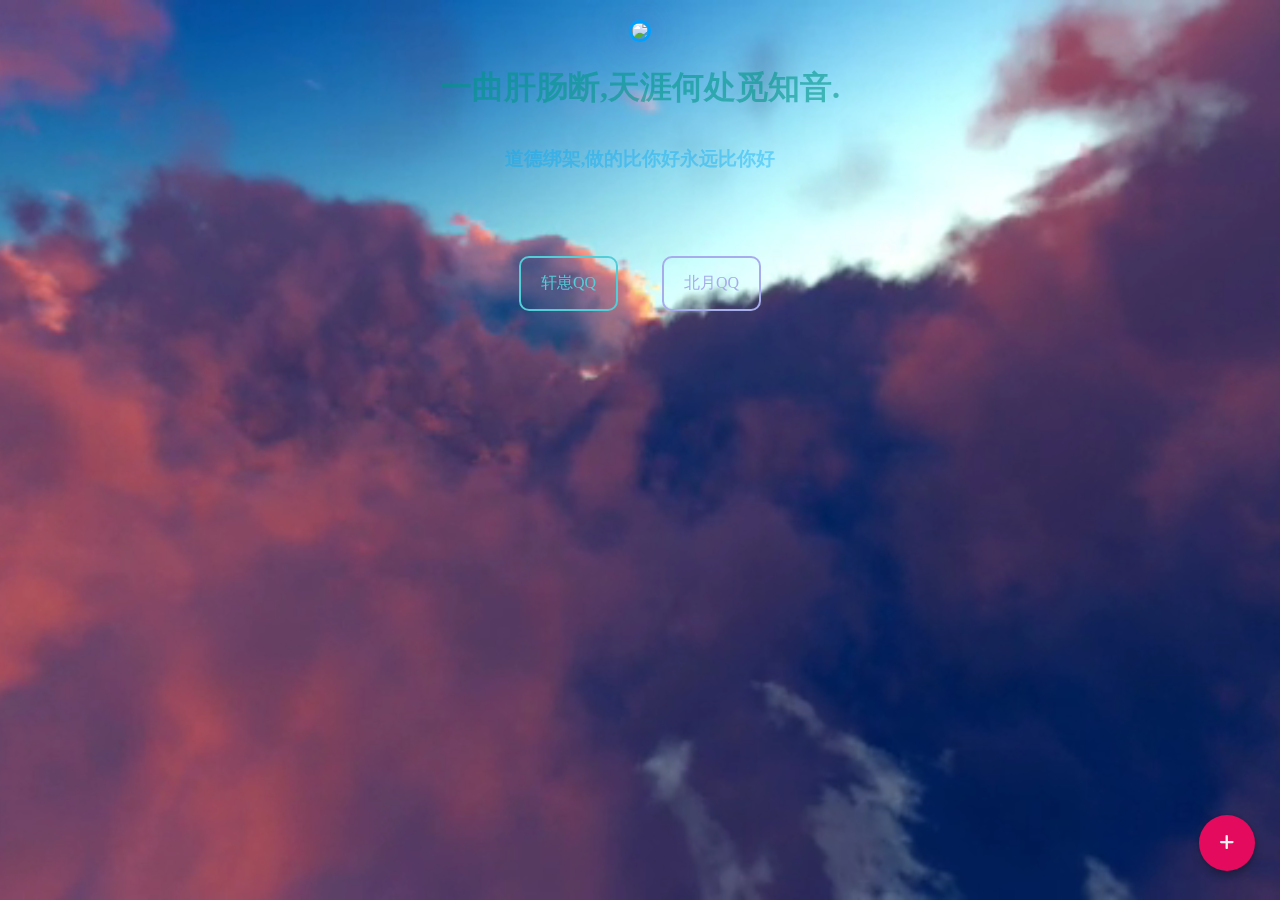
==== commit 229bba4a: "Rename homepage.html to index.html" ====
--- a/index.html
+++ b/index.html
@@ -1,1123 +1,99 @@
-<!DOCTYPE html>
-<html>
-
-<head>
-	<meta charset="utf-8">
-	<!--网站收录数据抓取-->
-	<meta charset="UTF-8">
-	<meta name="language" content="zh-CN">
-	<meta name="title" content="这里输入显示内容">
-	<meta name="author" content="这里输入显示内容-免费发布">
-	<meta name="description" content="这里输入显示内容，免费资源分享！">
-	<meta name="keywords" content="这里输入显示内容,资源下载">
-	<meta name="robots" content="All">
-	<!--数据抓取完成-->
-	<title>这里输入显示内容 - www.x6g.com</title>
-	<!-- 调用ICON地址 -->
-	<link rel="icon" href="img/cnm.sb.ico">
-	<!-- 自适应 -->
-	<meta name="viewport" content="width=device-width,initial-scale=1.0">
-	<!-- Css样式调用 -->
-	<link rel="stylesheet" type="text/css" href="css/cnm.sb_load.css" />
-	<link rel="stylesheet" type="text/css" href="css/cnm.sb_bg.css" />
-	<link rel="stylesheet" type="text/css" href="css/cnm.sb_pc.css" />
-	<link rel="stylesheet" type="text/css" href="css/cnm.sb_mp.css" />
-	<!-- Javascript样式调用 -->
-	<script src="js/jquery-3.2.1.min.js"></script>
-	<script src="js/cnm.sb_judge.js"></script>
-	<script src="js/cnm.sb_pc.js"></script>
-	<script src="js/cnm.sb_mp.js"></script>
-	<script src="js/cnm.sb_copy.js"></script>
-
-</head>
-
-<body>
-	<!-- 电脑PC端 -->
-	<div id="pc">
-		<div id="content">
-			<!-- 内容左侧选择区域 -->
-			<ul id="cleft">
-				<div class="cleft_top">
-					<div class="cleft_topbg">
-						<div class="cleftbg_img"><img src="img/tx.jpg" alt="头像"></div>
-					</div>
-					<div class="cleftbg_p">要每天都有好心情吖~</div>
-				</div>
-				<li id="cleft_li01" style="background-color: #ececec;"><img src="font/cnmsb01.png" /><span>官网首页</span>
-				</li>
-				<li id="cleft_li02"><img src="font/cnmsb02.png" /><span>关于本站</span></li>
-				<li id="cleft_li03"><img src="font/cnmsb03.png" /><span>站长团队</span></li>
-				<li id="cleft_li04"><img src="font/cnmsb04.png" /><span>商业合作</span></li>
-				<li id="cleft_li05"><img src="font/cnmsb05.png" /><span>站点展示</span></li>
-				<li id="cleft_li07"><img src="font/cnmsb07.png" /><span>本站源码</span></li>
-				<li id="cleft_li08"><img src="font/cnmsb01.png" /><span>静态资源</span></li>
-				<li id="cleft_li06" onclick="AddFavorite('这里输入显示内容',location.href)"><img
-						src="font/cnmsb06.png" /><span>收藏页面</span></li>
-
-				<!-- <li class="cleft_bottom"><img src="font/nav_bottom.png"><span>宽度设置</span></li> -->
-			</ul>
-
-
-			<!-- 内容左侧选择区域 -->
-			<div id="cright">
-
-				<!--第一页 - 首页-HTML页面-->
-				<div id="nav01">
-					<div class="nav01_left">
-						<div class="nav01_logo">
-							<img src="img/cnm.sb_logo.svg" />
-							<h4>这里输入显示内容<span>x6d.com</span></h4>
-						</div>
-						<div class="nav01_wz">
-							<h5>初次见面，正在人间奋斗的你！</h5>
-							<h1>欢迎来到</h1>
-							<h4>这里输入显示内容</h4>
-							<h3>网|址 &nbsp;一|秒|速|记</h3>
-							<div class="bar"></div>
-						</div>
-						<div class="nav01_but">
-							<div class="nav01_but01">探索</div>
-							<div class="nav01_but02">商业合作</div>
-						</div>
-					</div>
-					<div class="nav01_right">
-						<div class="nav01_tpw">
-							<h3>这里输入显示内容是一位酷酷的站长</h3>
-							<p>me a hard working hacker</p>
-						</div>
-						<div class="nav01_fpw">
-							<p>愿成长- 不负众望</p>
-						</div>
-					</div>
-					<!-- 版权信息，可修改,可删除,不强求 -->
-					<div class="nav01_fooder">版权所有:这里输入显示内容工作室 &nbsp;&nbsp;|&nbsp;&nbsp; 备案号:备案？不可能滴
-						&nbsp;&nbsp;|&nbsp;&nbsp; © 2020-2022  All Copyright Reserved</div>
-				</div>
-
-
-				<!-- 第二页 - 关于本站 -->
-				<div id="nav02">
-					<div class="nav02_bg">
-						<div class="nav02_bt">关于本站</div>
-					</div>
-					<!-- 站长资料 -->
-					<div class="nav02_kj" style="height: 600px;">
-						<h3>😁站/长/资/料</h3>
-						<div class="nav02_grzl_headimg">
-							<img src="img/tx.jpg" alt="[头像]">
-							<a href="mailto:x6dtousu@gmail.com" target="_blank" rel="noopener noreferrer">联系站长</a>
-						</div>
-						<div class="nav02_grzl_txt">
-							<p>网名：这里输入显示内容</p>
-							<p>邮箱：x6dtousu@gmail.com</p>
-							<p>性别：boy</p>
-							<p>年龄：不告诉你 [一位有理想的青少年]</p>
-							<p>特长：腿特长</p>
-							<p>爱好：音乐、运动、设计、摄影、COSplay 等……</p>
-							<p>性格：落落大方,喜欢自由</p>
-							<p>梦想：实现财富自由</p>
-							<p>语录：凡心所向，素履所往，生如逆旅，一苇以航。——《尘曲》</p>
-							<p>语录：合抱之木，生于毫末；九层之台，起于累土；千里之行，始于足下。——《道德经·第六十四章》</p>
-
-						</div>
-					</div>
-					<!-- 个人介绍 -->
-					<div class="nav02_kj">
-						<h3>😁个/人/介/绍</h3>
-
-						<p>
-							本人学识渊博，经验丰富，代码风骚，效率恐怖。C/C＋＋，java，php无不精通，熟练掌握各种框架。
-						</p>
-						<p>
-							会DDOS一秒钟死一个站，会注入，会上传，会Xss，会破解，会嗅探，会开发，会业务，会运维，会渗透。互联网内，我无处不在。
-						</p>
-						<p>
-							全国漏洞认识深刻，熟练掌握各种操作系统内核。认真学习过《黑客攻防技术宝典》，《逆向工程》，《游戏waigua攻防艺术》等专业书籍。深山苦练十余载，一天只睡2小时。
-						</p>
-						<p>
-							听指挥，执行快，脾气好，不喷人，操作虎，意识强，渗透快，shell多，能过狗，能过盾。
-						</p>
-						<p>
-							千里之外取服务器首级，瞬息之间爆管理员狗头，压安全狗如压草芥。电话通知出Bug后，秒登vpn，千里之外定位问题，瞬息之间修复上线。
-						</p>
-						<p>
-							只有你想不到的，没有我做不到的。
-						</p>
-						<p>
-							以上都是吹的，我只会划水摸鱼，我是个废物。
-						</p>
-						<p>
-							&nbsp;
-						</p>
-						<h3>😁网站的艰难运行环境</h3>
-						<p>
-							服务器最近遭受DDOS攻击，官方部分站点已瘫痪，恢复时间不确定。主页随时可能托管在Github或者虚拟主机上，速度相对较慢，请耐心等待恢复，还您一个舒适的欣赏环境。哈哈哈哈哈哈哈嗝~
-						</p>
-						<p>
-							&nbsp;
-						</p>
-						<h3>😁网站源码</h3>
-						<p>
-							源码获取请点击侧栏【本站源码】，要认真仔细阅读。
-						</p>
-						<p>
-							&nbsp;
-						</p>
-
-					</div>
-					<!-- 知识掌握 -->
-					<div class="nav02_kj mb03">
-						<h3>知/识/掌/握</h3>
-						<p>掌握的技能</p>
-						<div>
-							<img src="img/huashui.jpg" />
-							<span>&nbsp;划水&nbsp;</span>
-						</div>
-						<div>
-							<img src="img/huashui.jpg" />
-							<span>&nbsp;划水&nbsp;</span>
-						</div>
-						<div>
-							<img src="img/huashui.jpg" />
-							<span>&nbsp;划水&nbsp;</span>
-						</div>
-						<div>
-							<img src="img/huashui.jpg" />
-							<span>&nbsp;划水&nbsp;</span>
-						</div>
-						<div>
-							<img src="img/huashui.jpg" />
-							<span>&nbsp;划水&nbsp;</span>
-						</div>
-						<p>精通掌握的技能</p>
-						<div>
-							<img src="img/huashui.jpg" />
-							<span>&nbsp;摸鱼&nbsp;</span>
-						</div>
-						<div>
-							<img src="img/huashui.jpg" />
-							<span>&nbsp;摸鱼&nbsp;</span>
-						</div>
-					</div>
-
-					<!-- 每日必做 -->
-					<div class="nav02_kj mb04">
-						<h3>每/日/必/做</h3>
-						<div id="ejn">
-							<a href="javascript:;">摸鱼摸鱼，摸鱼摸鱼，摸鱼摸鱼，摸鱼摸鱼，摸鱼摸鱼，摸鱼摸鱼</a>
-							<a href="javascript:;">划水划水，划水划水，划水划水，划水划水，划水划水，划水划水</a>
-							<a href="javascript:;">闲聊闲聊，闲聊闲聊，闲聊闲聊，闲聊闲聊，闲聊闲聊，闲聊闲聊</a>
-							<a href="javascript:;">abcdefghigklmnopqrstuvwxyz</a>
-							<a href="javascript:;">ABCDEFGHIJKLMNOPQRSTUVWXYZ</a>
-						</div>
-					</div>
-					<!-- 到底了-提示 -->
-					<p class="ebpx">--- 暂时先展示这么多啦 ---</p>
-				</div>
-
-				<!-- 第三页 - 站长团队 -->
-				<div id="nav03">
-					<div class="enav03_p">
-						<h3>YCM<span>这里输入显示内容工作室</span></h3>
-						<h5>划水摸鱼，闲无止境~</h5>
-						<p>2020-2021</p>
-						<p>我们是黑暗中照亮书本的明灯，光明下抒写思绪的墨笔。</p>
-
-					</div>
-					<div class="enav03_team">
-						<img src="img/cnmteam01.png" alt="[组织者]">
-						<img src="img/cnmteam02.png" alt="[组织者]">
-						<img src="img/cnmteam03.png" alt="[组织者]">
-						<img src="img/cnmteam04.png" alt="[组织者]">
-						<img src="img/cnmteam05.png" alt="[组织者]">
-					</div>
-				</div>
-
-				<!-- 第四页 - 商业合作 -->
-				<div id="nav04">
-					<div class="nav04_bg"></div>
-					<div class="nav04_zsc">
-						<div>
-							<p>商业合作 - 微信二维码</p>
-							<img src="img/qywx.png" alt="[企业微信二维码]" title="[企业微信二维码]">
-						</div>
-						<p>即使夜深人静，我们依然在努力！</p>
-					</div>
-				</div>
-
-				<!-- 第五页 - 站点展示 -->
-				<div id="nav05">
-					<!-- 第五页-头部图片动态 -->
-					<div class="nav05_top">
-						<div class="nav05_topbgkj">
-							<div class="nav05_top_bg"></div>
-							<div class="nav05_top_tx01"></div>
-							<div class="nav05_top_tx02"></div>
-						</div>
-						<div class="nav05_top_fj"><img src="img/nav05_fj.png" alt="△"></div>
-					</div>
-					<!-- 第五页-内容区域 -->
-					<div class="nav05_centent">
-						<div class="nav05_centent_tit">
-							<h1>🦄官方站点🦄</h1>
-							<p>注:如果官方站点打不开则因为服务器被DDOS了</p>
-						</div>
-						<!-- 作品展示模板NO1 -->
-						<div class="nav05_centent_mb">
-							<a href="https://www.x6d.com" target="_blank" rel="noopener noreferrer">
-								<div><img src="img/nav05_zp01.jpg" alt="[]"></div>
-								<h3>这里输入显示内容资源网</h3>
-								<p>爱生活，爱分享</p>
-							</a>
-							<div>立即前往</div>
-						</div>
-						<!-- 作品展示模板NO2 -->
-						<div class="nav05_centent_mb">
-							<a href="http://kxdao.net/" target="_blank" rel="noopener noreferrer">
-								<div><img src="img/nav05_zp02.jpg" alt="[]"></div>
-								<h3>科学刀论坛</h3>
-								<p>你喜欢的这里都有哦~</p>
-							</a>
-							<div>立即前往</div>
-						</div>
-						<!-- 作品展示模板NO3 -->
-						<div class="nav05_centent_mb">
-							<a href="http://www.qia.la/" target="_blank" rel="noopener noreferrer">
-								<div><img src="img/nav05_zp03.jpg" alt="[]"></div>
-								<h3>恰啦高防CDN</h3>
-								<p>专注于收录网络中对本人实施语言暴力的憨批！</p>
-							</a>
-							<div>立即前往</div>
-						</div>
-						<!-- 作品展示模板NO4 -->
-						<div class="nav05_centent_mb">
-							<a href="http:///" target="_blank" rel="noopener noreferrer">
-								<div><img src="img/nav05_zp04.jpg" alt="[]"></div>
-								<h3>不要点我</h3>
-								<p>点我你就会被内涵~</p>
-							</a>
-							<div>立即前往</div>
-						</div>
-						<!-- 作品展示模板NO5 -->
-						<div class="nav05_centent_mb">
-							<a href="http://#/" target="_blank" rel="noopener noreferrer">
-								<div><img src="img/nav05_zp05.jpg" alt="[]"></div>
-								<h3>迪奥很大</h3>
-								<p>就很大，转让哦</p>
-							</a>
-							<div>立即前往</div>
-						</div>
-						<!-- 作品展示模板NO6 -->
-						<div class="nav05_centent_mb">
-							<a href="http://#" target="_blank" rel="noopener noreferrer">
-								<div><img src="img/nav05_zp01.jpg" alt="[]"></div>
-								<h3>至尊邮箱</h3>
-								<p>个性***@邮箱</p>
-							</a>
-							<div>立即前往</div>
-						</div>
-						<!-- 作品展示模板NO7 -->
-						<div class="nav05_centent_mb">
-							<a href="http://#/" target="_blank" rel="noopener noreferrer">
-								<div><img src="img/nav05_zp01.jpg" alt="[]"></div>
-								<h3>贫困网</h3>
-								<p>贫困</p>
-							</a>
-							<div>立即前往</div>
-						</div>
-					</div>
-
-
-					<div class="nav05_centent">
-						<div class="nav05_centent_tit">
-							<h1>🦄团队成员·优秀站点🦄</h1>
-							<p>优秀的站点，就要被展示出来！</p>
-						</div>
-						<!-- 作品展示模板NO1 -->
-						<div class="nav05_centent_mb">
-							<a href="http://#" target="_blank" rel="noopener noreferrer">
-								<div><img src="img/nav05_zp01.jpg" alt="[]"></div>
-								<h3>个人博客</h3>
-								<p>爱生活，爱分享</p>
-							</a>
-							<div>立即前往</div>
-						</div>
-						<!-- 作品展示模板NO2 -->
-						<div class="nav05_centent_mb">
-							<a href="http://#/" target="_blank" rel="noopener noreferrer">
-								<div><img src="img/nav05_zp02.jpg" alt="[]"></div>
-								<h3>LSP论坛</h3>
-								<p>你喜欢的这里都有哦~</p>
-							</a>
-							<div>立即前往</div>
-						</div>
-						<!-- 作品展示模板NO3 -->
-						<div class="nav05_centent_mb">
-							<a href="http://#/" target="_blank" rel="noopener noreferrer">
-								<div><img src="img/nav05_zp03.jpg" alt="[]"></div>
-								<h3>傻逼查询网</h3>
-								<p>专注于收录网络中对本人实施语言暴力的憨批！</p>
-							</a>
-							<div>立即前往</div>
-						</div>
-						<!-- 作品展示模板NO4 -->
-						<div class="nav05_centent_mb">
-							<a href="http://#/" target="_blank" rel="noopener noreferrer">
-								<div><img src="img/nav05_zp04.jpg" alt="[]"></div>
-								<h3>不要点我</h3>
-								<p>点我你就会被内涵~</p>
-							</a>
-							<div>立即前往</div>
-						</div>
-						<!-- 作品展示模板NO5 -->
-						<div class="nav05_centent_mb">
-							<a href="http://#/" target="_blank" rel="noopener noreferrer">
-								<div><img src="img/nav05_zp05.jpg" alt="[]"></div>
-								<h3>迪奥很大</h3>
-								<p>就很大，转让哦</p>
-							</a>
-							<div>立即前往</div>
-						</div>
-						<!-- 作品展示模板NO6 -->
-						<div class="nav05_centent_mb">
-							<a href="http://#/" target="_blank" rel="noopener noreferrer">
-								<div><img src="img/nav05_zp01.jpg" alt="[]"></div>
-								<h3>至尊邮箱</h3>
-								<p>个性***@qeeec@qq邮箱</p>
-							</a>
-							<div>立即前往</div>
-						</div>
-						<!-- 作品展示模板NO7 -->
-						<div class="nav05_centent_mb">
-							<a href="http://#" target="_blank" rel="noopener noreferrer">
-								<div><img src="img/nav05_zp03.jpg" alt="[]"></div>
-								<h3>贫困网</h3>
-								<p>大哥大姐们，给小弟捐点呗</p>
-							</a>
-							<div>立即前往</div>
-						</div>
-					</div>
-					<p class="nav05_footer">你有酷酷或者实用的站点推荐嘛？~</p>
-				</div>
-
-
-				<!-- 第七页 - 关于本站 -->
-				<div id="nav08">
-					<div class="nav08_bg">
-						<div class="nav08_bt">静态资源</div>
-					</div>
-					<!-- 文件托管 -->
-					<div class="nav08_kj">
-						<h3>😁文/件/托/管</h3>
-						<p>
-							自己弄个阿里云oss或者腾讯云cos，然后把css文件和js文件托管上去，速度会快好多。
-						</p>
-
-					</div>
-					<!-- 图片托管 -->
-					<div class="nav08_kj">
-						<h3>😁图/片/托/管</h3>
-						<h4>🤣为缓解服务器压力，图片托管在了腾讯微云，速度嘎嘎快~下面直链，直接复制引用就行了🤣</h4>
-						<p>
-							电脑端开局和移动端顶部图片【start.jpg】链接：<span>https://picabstract-preview-ftn.weiyun.com/ftn_pic_abs_v3/002178339251e27c0c379a074b53421374995f70f380206a91f941eca2a506db9730b7d5e154c0b0a54585fa7dcca392?pictype=scale&from=30113&version=3.3.3.3&uin=22741441&fname=start.jpg&size=750</span>
-						</p>
-						<p>
-							侧栏顶部头像背景图【cnmtlbg.jpg】链接：<span>https://picabstract-preview-ftn.weiyun.com/ftn_pic_abs_v3/bead1e7b47b025079a73cefdbae4743cea08ca3470f80a09b023945be16337e04dc04db5e3d5c2332f408a5f257de726?pictype=scale&from=30113&version=3.3.3.3&uin=22741441&fname=cnmtlbg.jpg&size=750</span>
-						</p>
-						<p>
-							头像【tx.jpg】链接：<span>https://picabstract-preview-ftn.weiyun.com/ftn_pic_abs_v3/cb94ddb129a2d625b2bf9cd41781294946040074c54d215d91a6fec19d17f89bbf85410ddc0accb58a4eadec117b1083?pictype=scale&from=30113&version=3.3.3.3&uin=22741441&fname=tx.jpg&size=750</span>
-						</p>
-						<p>
-							官网首页页面背景图片【shouye.jpg】链接：<span>https://picabstract-preview-ftn.weiyun.com/ftn_pic_abs_v3/ea696cade47ec01a4f2c58b388fd85795311c5d9cb4bdc17a97460c319758177db45d99138e6cf4bf9d437e8140e4c72?pictype=scale&from=30113&version=3.3.3.3&uin=22741441&fname=shouye.jpg&size=750</span>
-						</p>
-						<p>
-							关于本站页面顶部图片【guanyubenzhan.jpg】链接：<span>https://picabstract-preview-ftn.weiyun.com/ftn_pic_abs_v3/662ea4195755f0cd46211b621aa3182a9c3aac9b6c5ad71b61935ffd475a56a953ba9463e9dd1af985367c936460b450?pictype=scale&from=30113&version=3.3.3.3&uin=22741441&fname=guanyubenzhan.jpg&size=750</span>
-						</p>
-						<p>
-							站长团队成员图片【cnmteam01.jpg】链接：<span>https://picabstract-preview-ftn.weiyun.com/ftn_pic_abs_v3/07c62d66f216aebf1d1d3948bc23621f3907aaacbe38639121288f3b8dad0a39d30a15a80bef0054b62c8c11e740d3d5?pictype=scale&from=30113&version=3.3.3.3&uin=22741441&fname=cnmteam01.png&size=750</span>
-						</p>
-						<p>
-							站长团队成员图片【cnmteam02.jpg】链接：<span>https://picabstract-preview-ftn.weiyun.com/ftn_pic_abs_v3/3559a37a5877eb3acc95d81ca173fdd6d1984a6286f3c53a9e308d28dfad31342c6a2318fbf44a1182fe63f9e9dd49ec?pictype=scale&from=30113&version=3.3.3.3&uin=22741441&fname=cnmteam02.png&size=750</span>
-						</p>
-						<p>
-							站长团队成员图片【cnmteam03.jpg】链接：<span>https://picabstract-preview-ftn.weiyun.com/ftn_pic_abs_v3/9a041b779f08d00846a787dc53e461a3796151202f05311abeda37a5549cc31b45347ddcb9936d6f07a466347f34d77b?pictype=scale&from=30113&version=3.3.3.3&uin=22741441&fname=cnmteam03.png&size=750</span>
-						</p>
-						<p>
-							站长团队成员图片【cnmteam04.jpg】链接：<span>https://picabstract-preview-ftn.weiyun.com/ftn_pic_abs_v3/d72bd33535074cff369a071ac4a9c68e832e6587cb06260400d328a382447e98f9e84330800eb4d547045d2d1dda907e?pictype=scale&from=30113&version=3.3.3.3&uin=22741441&fname=cnmteam04.png&size=750</span>
-						</p>
-						<p>
-							站长团队成员图片【cnmteam05.jpg】链接：<span>https://picabstract-preview-ftn.weiyun.com/ftn_pic_abs_v3/11b9a14f2d4274b40b5742683800d522cee1cf9825d1e0e27d8e050b0452609bee75b88e770a627ca8ad7971e6d5b757?pictype=scale&from=30113&version=3.3.3.3&uin=22741441&fname=cnmteam05.png&size=750</span>
-						</p>
-						<p>
-							商业合作页面背景图片【shangyehezuo.jpg】链接：<span>https://picabstract-preview-ftn.weiyun.com/ftn_pic_abs_v3/8c7b1a2247bba2796cf5da67c751ef25f6299468fcbe5cb8664b3de690da2b227f1d38c5fd39556c8380b669c5fdbcd3?pictype=scale&from=30113&version=3.3.3.3&uin=22741441&fname=shangyehezuo.png&size=750</span>
-						</p>
-						<p>
-							站点展示页面背景图片【zhandian.jpg】链接：<span>https://picabstract-preview-ftn.weiyun.com/ftn_pic_abs_v3/be5bb2c677a2eaa1eea004155de1c5ff9000c580016a8cb7a100b6d705187e5d868d97e757720ee9b73983cb3208507f?pictype=scale&from=30113&version=3.3.3.3&uin=22741441&fname=zhandian.jpg&size=750</span>
-						</p>
-						<p>
-							&nbsp;
-						</p>
-
-
-					</div>
-
-					<div class="nav08_kj">
-						<h3>😀Emoji符号</h3>
-						<h4>表/情/类</h4>
-						<p>
-							😀 😁 😂 🤣 😃 😄 😅 😆 😉 😊 😋 😎 😍 😘 😗 😙 😚 ☺️ 🙂 🤗 🤩 🤔 🤨 😐 😑 😶 🙄 😏 😣 😥 😮
-							🤐 😯 😪 😫 😴 😌 😛 😜 😝 🤤 😒 😓 😔 😕 🙃 🤑 😲 ☹️ 🙁 😖 😞 😟 😤 😢 😭 😦 😧 😨 😩 🤯 😬
-							😰 😱 😳 🤪 😵 😡 😠 🤬 😷 🤒 🤕 🤢 🤮 🤧 😇 🤠 🤡 🤥 🤫 🤭 🧐 🤓 😈 👿 👹 👺 💀 👻 👽 🤖 💩
-							😺 😸 😹 😻 😼 😽 🙀 😿 😾
-						</p>
-						<h4>动/物/自/然</h4>
-						<p>
-							🐶 🐱 🐭 🐹 🐰 🦊 🦝 🐻 🐼 🦘 🦡 🐨 🐯 🦁 🐮 🐷 🐽 🐸 🐵 🙈 🙉 🙊 🐒 🐔 🐧 🐦 🐤 🐣 🐥 🦆 🦢
-							🦅 🦉 🦚 🦜 🦇 🐺 🐗 🐴 🦄 🐝 🐛 🦋 🐌 🐚 🐞 🐜 🦗 🕷 🕸 🦂 🦟 🦠 🐢 🐍 🦎 🦖 🦕 🐙 🦑 🦐 🦀
-							🐡 🐠 🐟 🐬 🐳 🐋 🦈 🐊 🐅 🐆 🦓 🦍 🐘 🦏 🦛 🐪 🐫 🦙 🦒 🐃 🐂 🐄 🐎 🐖 🐏 🐑 🐐 🦌 🐕 🐩 🐈
-							🐓 🦃 🕊 🐇 🐁 🐀 🐿 🦔 🐾 🐉 🐲 🌵 🎄 🌲 🌳 🌴 🌱 🌿 ☘️ 🍀 🎍 🎋 🍃 🍂 🍁 🍄 🌾 💐 🌷 🌹 🥀
-							🌺 🌸 🌼 🌻 🌞 🌝 🌛 🌜 🌚 🌕 🌖 🌗 🌘 🌑 🌒 🌓 🌔 🌙 🌎 🌍 🌏 💫 ⭐️ 🌟 ✨ ⚡️ ☄️ 💥 🔥 🌪 🌈
-							☀️ 🌤 ⛅️ 🌥 ☁️ 🌦 🌧 ⛈ 🌩 🌨 ❄️ ☃️ ⛄️ 🌬 💨 💧 💦 ☔️ ☂️ 🌊 🌫
-						</p>
-						<h4>水/果/食/物</h4>
-						<p>
-							🍏 🍎 🍐 🍊 🍋 🍌 🍉 🍇 🍓 🍈 🍒 🍑 🍍 🥭 🥥 🥝 🍅 🍆 🥑 🥦 🥒 🥬 🌶 🌽 🥕 🥔 🍠 🥐 🍞 🥖 🥨
-							🥯 🧀 🥚 🍳 🥞 🥓 🥩 🍗 🍖 🌭 🍔 🍟 🍕 🥪 🥙 🌮 🌯 🥗 🥘 🥫 🍝 🍜 🍲 🍛 🍣 🍱 🥟 🍤 🍙 🍚 🍘
-							🍥 🥮 🥠 🍢 🍡 🍧 🍨 🍦 🥧 🍰 🎂 🍮 🍭 🍬 🍫 🍿 🧂 🍩 🍪 🌰 🥜 🍯 🥛 🍼 ☕️ 🍵 🥤 🍶 🍺 🍻 🥂
-							🍷 🥃 🍸 🍹 🍾 🥄 🍴 🍽 🥣 🥡 🥢
-						</p>
-						<h4>运/动/娱/乐</h4>
-						<p>
-							⚽️ 🏀 🏈 ⚾️ 🥎 🏐 🏉 🎾 🥏 🎱 🏓 🏸 🥅 🏒 🏑 🥍 🏏 ⛳️ 🏹 🎣 🥊 🥋 🎽 ⛸ 🥌 🛷 🛹 🎿 ⛷ 🏂
-							🏋️‍♀️ 🏋🏻‍♀️ 🏋🏼‍♀️ 🏋🏽‍♀️ 🏋🏾‍♀️ 🏋🏿‍♀️ 🏋️‍♂️ 🏋🏻‍♂️ 🏋🏼‍♂️ 🏋🏽‍♂️ 🏋🏾‍♂️
-							🏋🏿‍♂️ 🤼‍♀️ 🤼‍♂️ 🤸‍♀️ 🤸🏻‍♀️ 🤸🏼‍♀️ 🤸🏽‍♀️ 🤸🏾‍♀️ 🤸🏿‍♀️ 🤸‍♂️ 🤸🏻‍♂️ 🤸🏼‍♂️
-							🤸🏽‍♂️ 🤸🏾‍♂️ 🤸🏿‍♂️ ⛹️‍♀️ ⛹🏻‍♀️ ⛹🏼‍♀️ ⛹🏽‍♀️ ⛹🏾‍♀️ ⛹🏿‍♀️ ⛹️‍♂️ ⛹🏻‍♂️ ⛹🏼‍♂️ ⛹🏽‍♂️
-							⛹🏾‍♂️ ⛹🏿‍♂️ 🤺 🤾‍♀️ 🤾🏻‍♀️ 🤾🏼‍♀️ 🤾🏾‍♀️ 🤾🏾‍♀️ 🤾🏿‍♀️ 🤾‍♂️ 🤾🏻‍♂️ 🤾🏼‍♂️ 🤾🏽‍♂️
-							🤾🏾‍♂️ 🤾🏿‍♂️ 🏌️‍♀️ 🏌🏻‍♀️ 🏌🏼‍♀️ 🏌🏽‍♀️ 🏌🏾‍♀️ 🏌🏿‍♀️ 🏌️‍♂️ 🏌🏻‍♂️ 🏌🏼‍♂️
-							🏌🏽‍♂️ 🏌🏾‍♂️ 🏌🏿‍♂️ 🏇 🏇🏻 🏇🏼 🏇🏽 🏇🏾 🏇🏿 🧘‍♀️ 🧘🏻‍♀️ 🧘🏼‍♀️ 🧘🏽‍♀️ 🧘🏾‍♀️
-							🧘🏿‍♀️ 🧘‍♂️ 🧘🏻‍♂️ 🧘🏼‍♂️ 🧘🏽‍♂️ 🧘🏾‍♂️ 🧘🏿‍♂️ 🏄‍♀️ 🏄🏻‍♀️ 🏄🏼‍♀️ 🏄🏽‍♀️ 🏄🏾‍♀️
-							🏄🏿‍♀️ 🏄‍♂️ 🏄🏻‍♂️ 🏄🏼‍♂️ 🏄🏽‍♂️ 🏄🏾‍♂️ 🏄🏿‍♂️ 🏊‍♀️ 🏊🏻‍♀️ 🏊🏼‍♀️ 🏊🏽‍♀️ 🏊🏾‍♀️
-							🏊🏿‍♀️ 🏊‍♂️ 🏊🏻‍♂️ 🏊🏼‍♂️ 🏊🏽‍♂️ 🏊🏾‍♂️ 🏊🏿‍♂️ 🤽‍♀️ 🤽🏻‍♀️ 🤽🏼‍♀️ 🤽🏽‍♀️ 🤽🏾‍♀️
-							🤽🏿‍♀️ 🤽‍♂️ 🤽🏻‍♂️ 🤽🏼‍♂️ 🤽🏽‍♂️ 🤽🏾‍♂️ 🤽🏿‍♂️ 🚣‍♀️ 🚣🏻‍♀️ 🚣🏼‍♀️ 🚣🏽‍♀️ 🚣🏾‍♀️
-							🚣🏿‍♀️ 🚣‍♂️ 🚣🏻‍♂️ 🚣🏼‍♂️ 🚣🏽‍♂️ 🚣🏾‍♂️ 🚣🏿‍♂️ 🧗‍♀️ 🧗🏻‍♀️ 🧗🏼‍♀️ 🧗🏽‍♀️ 🧗🏾‍♀️
-							🧗🏿‍♀️ 🧗‍♂️ 🧗🏻‍♂️ 🧗🏼‍♂️ 🧗🏽‍♂️ 🧗🏾‍♂️ 🧗🏿‍♂️ 🚵‍♀️ 🚵🏻‍♀️ 🚵🏼‍♀️ 🚵🏽‍♀️ 🚵🏾‍♀️
-							🚵🏿‍♀️ 🚵‍♂️ 🚵🏻‍♂️ 🚵🏼‍♂️ 🚵🏽‍♂️ 🚵🏾‍♂️ 🚵🏿‍♂️ 🚴‍♀️ 🚴🏻‍♀️ 🚴🏼‍♀️ 🚴🏽‍♀️ 🚴🏾‍♀️
-							🚴🏿‍♀️ 🚴‍♂️ 🚴🏻‍♂️ 🚴🏼‍♂️ 🚴🏽‍♂️ 🚴🏾‍♂️ 🚴🏿‍♂️ 🏆 🥇 🥈 🥉 🏅 🎖 🏵 🎗 🎫 🎟 🎪 🤹‍♀️
-							🤹🏻‍♀️ 🤹🏼‍♀️ 🤹🏽‍♀️ 🤹🏾‍♀️ 🤹🏿‍♀️ 🤹‍♂️ 🤹🏻‍♂️ 🤹🏼‍♂️ 🤹🏽‍♂️ 🤹🏾‍♂️ 🤹🏿‍♂️ 🎭 🎨
-							🎬 🎤 🎧 🎼 🎹 🥁 🎷 🎺 🎸 🎻 🎲 🧩 ♟ 🎯 🎳 🎮 🎰
-						<p>
-							&nbsp;
-						</p>
-
-					</div>
-
-					<!-- 到底了-提示 -->
-					<p class="ebpx8">--- 暂时先展示这么多啦 ---</p>
-				</div>
-
-				<!-- 第六页 - 本站源码 -->
-				<div id="nav07">
-					<div class="nav07_bg">
-						<div class="nav07_bt">本站源码</div>
-					</div>
-
-					<!-- 写在前面 -->
-					<div class="nav07_kj">
-						<h3>😁写/在/前/面</h3>
-						<p>
-							此源码全开源发布，转载还请保留版权信息（这里输入显示内容工作室）！
-						</p>
-						<p>
-							官方网站：<a href="https://">HTTPS://</a>
-						</p>
-						<p>
-						
-
-						<p>
-							&nbsp;
-						</p>
-					</div>
-
-					<!-- 版权相关 -->
-					<div class="nav07_kj">
-						<h3>😁版/权/相/关</h3>
-						<p>
-							主页面底部版权可修改，可删除，不强求。
-						</p>
-						
-						<p>
-							各站长可以在自己的网站发布此主页的开源代码，还请保留版权。
-						</p>
-
-						<p>
-							&nbsp;
-						</p>
-					</div>
-
-					<!-- 源码相关 -->
-					<div class="nav07_kj">
-						<h3>😁源/码/相/关</h3>
-						<p>
-							大佬们可以对本源码进行任意修改，期待你们的魔改版。
-						</p>
-						<p>
-							使用F12调试修改，注释掉引入[cnm.sb_copy.js]文件的那行代码即可。
-						</p>
-						<p>
-							主要样式修改指引，下面有详细教程，代码注释写的也很全，可以快速找到界面对应代码。
-						</p>
-						<p>
-							&nbsp;
-						</p>
-					</div>
-
-					<!-- 修改指引 -->
-					<div class="nav07_kj">
-						<h3>😁修/改/指/引</h3>
-						<!-- <h5>行数不一定百分百准确，在大致范围附近</h5> -->
-						<h4>(1)网站特殊字体</h4>
-						<p>
-							全局字体：默认宋体 [cnm.sb_pc.css]第5行
-						</p>
-						<p>
-							特殊英文字体：[cnm.sb_pc.css]第16行
-						</p>
-						<p>
-							&nbsp;
-						</p>
-						<h4>(2)图片索引</h4>
-						<h5>电脑端</h5>
-						<p>
-							开局背景图片：[cnm.sb_pc.css] 第44行
-						</p>
-						<p>
-							侧栏上面的背景图片：[cnm.sb_pc.css] 第100行
-						</p>
-						<p>
-							官网首页页面背景图片：[cnm.sb_pc.css] 第181行
-						</p>
-						<p>
-							关于站长页面顶部头图：[cnm.sb_pc.css] 第391行
-						</p>
-
-						<p>
-							商业合作页面背景图片：[cnm.sb_pc.css] 第605行 第618行 两个不一样会来回切换
-						</p>
-						<p>
-							站点展示页面顶部头图：[cnm.sb_pc.css] 第714行 第737行 两个不一样会来回切换
-						</p>
-						<p>
-							站点展示页面顶部宇航员图片：[cnm.sb_pc.css] 第748行
-						</p>
-						<p>
-							站点展示页面顶部鲸鱼图片：[cnm.sb_pc.css] 第760行
-						</p>
-						<p>
-							&nbsp;
-						</p>
-
-						<h5>移动端</h5>
-						<p>
-							顶部头图：[cnm.sb_mp.css] 第52行
-						</p>
-						<p>
-							关于本站顶部头图：[cnm.sb_mp.css] 第142行
-						</p>
-						<p>
-							商业合作背景图片：[cnm.sb_mp.css] 第332行
-						</p>
-						<p>
-							站点展示顶部头图：[cnm.sb_mp.css] 第392行
-						</p>
-
-						<p>
-							商业合作页面背景图片：[cnm.sb_pc.css] 第604行 第617行 两个不一样会来回切换
-						</p>
-						<p>
-							站点展示页面顶部头图：[cnm.sb_pc.css] 第902行 第925行 两个不一样会来回切换
-						</p>
-						<p>
-							站点展示页面顶部宇航员图片：[cnm.sb_pc.css] 第937行
-						</p>
-						<p>
-							站点展示页面顶部鲸鱼图片：[cnm.sb_pc.css] 第949行
-						</p>
-
-
-						<p>
-							其他的图片在index.html里面，行数易变，这里就不列举了，很简单，自行替换。
-						</p>
-						<p>
-							&nbsp;
-						</p>
-
-
-						<h4>(3)配色</h4>
-						<h5>电脑端</h5>
-						<p>
-							首页欢迎来到四个大字：[cnm.sb_pc.css] 第230行
-						</p>
-						<p>
-							首页CNM官方网站：[cnm.sb_pc.css] 第239行
-						</p>
-						<p>
-							首页右上右下角文字：[cnm.sb_pc.css] 第294行
-						</p>
-						<p>
-							首页探索按钮背景颜色：[cnm.sb_pc.css] 第256行
-						</p>
-						<p>
-							关于本站页面顶图文字背景颜色：[cnm.sb_pc.css] 第402行
-						</p>
-						<p>
-							关于本站页面联系站长按钮背景颜色：[cnm.sb_pc.css] 第444行
-						</p>
-						<p>
-							站点展示页面顶图小飞机背景颜色：[cnm.sb_pc.css] 第770行
-						</p>
-						<p>
-							&nbsp;
-						</p>
-
-						<h5>移动端</h5>
-						<p>
-							首页顶栏背景颜色：[cnm.sb_mp.css] 第26行
-						</p>
-						<p>
-							首页栏目背景颜色：[cnm.sb_mp.css] 第81行
-						</p>
-						<p>
-							关于本站页面顶图文字背景颜色：[cnm.sb_mp.css] 第158行
-						</p>
-						<p>
-							站点展示页面顶图文字背景颜色：[cnm.sb_mp.css] 第401行
-						</p>
-						<p>
-							&nbsp;
-						</p>
-
-					</div>
-
-
-
-					<!-- 拓展功能 -->
-					<div class="nav07_kj">
-						<h3>😁拓/展/功/能</h3>
-						<h4>这些都不难，你们可以自行选择添加</h4>
-						<p>
-							鼠标点击特效，修改鼠标样式
-						</p>
-						<p>
-							添加一个音乐播放器
-						</p>
-						<p>
-							添加一个看板娘
-						</p>
-						<p>
-							添加一个聊天室
-						</p>
-						<p>
-							添加一些小游戏
-						</p>
-					</div>
-
-					<!-- 到底了-提示 -->
-					<p class="ebpx7">--- 如果有好的想法或建议，可发送至站长邮箱(admin@qccce.com)，期待您的来信---</p>
-				</div>
-			</div>
-
-
-		</div>
-
-
-
-		<!-- 入场动画 -->
-		<div id="etext"></div>
-
-		<!-- 背景图片+背景灰度 -->
-		<div id="ebg"></div>
-		<div id="ebga"></div>
-
-		<!-- 背景飘落 -->
-		<div id="xuna"></div>
-		<script src="js/cnm.sb_bg.js"></script>
-	</div>
-
-
-
-
-	<!-- 手机MP端 -->
-	<div id="mp">
-		<div id="excontent">
-			<!-- NO1-首页内容 -->
-			<div id="exnav01">
-				<div class="exn1_top">
-					<img src="img/cnm.sb.svg" />
-					<span>6666</span>
-					<!-- <a href="https://" target="_blank" rel="noopener noreferrer">官网</a> -->
-				</div>
-				<div class="exn1_banner">
-					<h3>欢迎来到</h3>
-					<p>这个牛批的站点，获取源码请前往电脑端~</p>
-					<p>API延缓加载速度，顶部随机图片不再使用</p>
-				</div>
-				<ul class="exn1_but">
-					<li id="exn1_01">
-						<div><img src="font/cnmsb01.png" /></div>
-						<h5>官网首页</h5>
-						<p>当前页面-可以前往<span class="red">PC端</span>观看美景哟！</p>
-					</li>
-					<li id="exn1_02">
-						<div><img src="font/cnmsb02.png" /></div>
-						<h5>关于本站</h5>
-						<p>关于本站站长的相关信息与爱好哟！</p>
-					</li>
-					<li id="exn1_03">
-						<div><img src="font/cnmsb03.png" /></div>
-						<h5>站长团队</h5>
-						<p>站长的小伙伴们，也许你也可以加入喔~</p>
-					</li>
-					<li id="exn1_04">
-						<div><img src="font/cnmsb04.png" /></div>
-						<h5>商业合作</h5>
-						<p>想找我们定制模板？谈合作？点这里！</p>
-					</li>
-					<li id="exn1_05">
-						<div><img src="font/cnmsb05.png" /></div>
-						<h5>站点展示</h5>
-						<p>这里包含了站长的所有奇怪的站点哟！</p>
-					</li>
-				</ul>
-			</div>
-			<!-- NO2-关于本站 -->
-			<div id="exnav02">
-				<div class="exn02_bg">
-					<p>关于本站</p>
-				</div>
-				<div class="exn02_zl">
-					<h3 class="exn_bt">站/长/资/料</h3>
-					<div class="exn02_kjt">
-						<p>网名：秃鼎程序员</p>
-						<p>邮箱：x6dtousu@gmail.com(站长同款邮箱，免费申请)</p>
-						<p>性别：boy</p>
-						<p>年龄：暂不告密 [一位有理想的青少年]</p>
-						<p>特长：腿特长</p>
-						<p>爱好：音乐、运动、设计、摄影、等……</p>
-						<p>性格：落落大方</p>
-						<p>梦想：实现财富自由</p>
-						<p>语录：凡心所向，素履所往，生如逆旅，一苇以航。——《尘曲》</p>
-						<p>语录：合抱之木，生于毫末；九层之台，起于累土；千里之行，始于足下。——《道德经·第六十四章》</p>
-					</div>
-				</div>
-				<div class="exn02_zl">
-					<h3 class="exn_bt">个/人/介/绍</h3>
-					<div class="exn02_kjt">
-
-						<p>
-							本人学识渊博，经验丰富，代码风骚，效率恐怖。C/C＋＋，java，php无不精通，熟练掌握各种框架。
-						</p>
-						<p>
-							会DDOS一秒钟死一个站，会注入，会上传，会Xss，会破解，会嗅探，会开发，会业务，会运维，会渗透。互联网内，我无处不在。
-						</p>
-						<p>
-							全国漏洞认识深刻，熟练掌握各种操作系统内核。认真学习过《黑客攻防技术宝典》，《逆向工程》，《游戏waigua攻防艺术》等专业书籍。深山苦练十余载，一天只睡2小时。
-						</p>
-						<p>
-							听指挥，执行快，脾气好，不喷人，操作虎，意识强，渗透快，shell多，能过狗，能过盾。
-						</p>
-						<p>
-							千里之外取服务器首级，瞬息之间爆管理员狗头，压安全狗如压草芥。电话通知出Bug后，秒登vpn，千里之外定位问题，瞬息之间修复上线。
-						</p>
-						<p>
-							只有你想不到的，没有我做不到的。
-						</p>
-						<p>
-							以上都是吹的，我只会划水摸鱼，我是个废物。
-						</p>
-						<p>
-							&nbsp;
-						</p>
-
-						<h3>😁网站的艰难运行环境</h3>
-						<p>
-							服务器最近遭受DDOS攻击，官方部分站点已瘫痪，恢复时间不确定。主页随时可能托管在Github或者虚拟主机上，速度相对较慢，请耐心等待恢复，还您一个舒适的欣赏环境。哈哈哈哈哈哈哈嗝~
-						</p>
-						<p>
-							&nbsp;
-						</p>
-
-						<h3>😁网站源码</h3>
-						<p>
-							全开源版本发布
-						</p>
-						<p>
-							全开源版本发布
-						</p>
-						<p>
-							全开源版本发布
-						</p>
-						<p>
-							全开源版本发布
-						</p>
-						<p>
-							&nbsp;
-						</p>
-
-
-					</div>
-				</div>
-				<div class="exn02_kj exmb03">
-					<h3 class="exn_bt">知/识/掌/握</h3>
-					<p>已掌握的技能</p>
-					<div>
-						<img src="img/huashui.jpg" />
-						<span>划水</span>
-						<span>划水摸鱼</span>
-					</div>
-					<div>
-						<img src="img/huashui.jpg" />
-						<span>划水</span>
-						<span>划水摸鱼</span>
-					</div>
-					<div>
-						<img src="img/huashui.jpg" />
-						<span>划水</span>
-						<span>划水摸鱼</span>
-					</div>
-					<div>
-						<img src="img/huashui.jpg" />
-						<span>划水</span>
-						<span>划水摸鱼</span>
-					</div>
-					<div>
-						<img src="img/huashui.jpg" />
-						<span>划水</span>
-						<span>划水摸鱼</span>
-					</div>
-
-					<p>精通掌握的技能</p>
-					<div>
-						<img src="img/huashui.jpg" />
-						<span>摸鱼</span>
-						<span>摸鱼划水</span>
-					</div>
-					<div>
-						<img src="img/huashui.jpg" />
-						<span>摸鱼</span>
-						<span>摸鱼划水</span>
-					</div>
-				</div>
-
-				<!-- 每日必做 -->
-				<div class="exn02_kj exmb04">
-					<h3 class="exn_bt">每/日/必/做</h3>
-					<div id="exjn">
-						<a href="javascript:;">摸鱼摸鱼，摸鱼摸鱼，摸鱼摸鱼，摸鱼摸鱼，摸鱼摸鱼，摸鱼摸鱼</a>
-						<a href="javascript:;">划水划水，划水划水，划水划水，划水划水，划水划水，划水划水</a>
-						<a href="javascript:;">闲聊闲聊，闲聊闲聊，闲聊闲聊，闲聊闲聊，闲聊闲聊，闲聊闲聊</a>
-						<a href="javascript:;">abcdefghigklmnopqrstuvwxyz</a>
-						<a href="javascript:;">ABCDEFGHIJKLMNOPQRSTUVWXYZ</a>
-					</div>
-				</div>
-				<!-- 到底了-提示 -->
-				<p class="exbpx">--- 暂时先展示这么多啦 ---</p>
-			</div>
-			<!-- NO3-站长团队 -->
-			<div id="exnav03">
-				<div class="exnav03_p">
-					<h3>小刀<span>娱乐工作室</span></h3>
-					<h5>划水摸鱼，闲无止境~</h5>
-					<p>2020-2021</p>
-					<p>我们是黑暗中照亮书本的明灯，光明下抒写思绪的墨笔。</p>
-				</div>
-				<div class="exnav03_team">
-					<img src="img/cnmteam01.png" alt="[组织者]" />
-					<img src="img/cnmteam02.png" alt="[组织者]" />
-					<img src="img/cnmteam03.png" alt="[组织者]" />
-					<img src="img/cnmteam04.png" alt="[组织者]" />
-					<img src="img/cnmteam05.png" alt="[组织者]" />
-				</div>
-			</div>
-			<!-- NO4-商业合作 -->
-			<div id="exnav04">
-				<div class="exnav04_zsc">
-					<div>
-						<p>商业合作 - 微信二维码</p>
-						<img src="img/qywx.png" alt="[联系二维码]" title="[联系二维码]">
-					</div>
-					<p>即使夜深人静，我们依然在努力！</p>
-				</div>
-			</div>
-			<!-- NO5-站点展示 -->
-			<div id="exnav05">
-				<div class="exn5_bg">
-					<div class="exn5_bg_nav">
-						<img src="img/nav05_fj.png" />
-						<span>站点展示</span>
-					</div>
-				</div>
-				<!-- 第五页-内容区域 -->
-				<div class="exn5_nr">
-					<div class="exnav05_centent_tit">
-						<h2>🦄官方站点🦄</h2>
-						<p>注:如果官方站点打不开则因为服务器被DDOS了</p>
-					</div>
-					<!-- 作品展示模板NO1 -->
-					<div class="exnav05_centent_mb">
-						<h2>官方站点</h2>
-						<a href="http://#/" target="_blank" rel="noopener noreferrer">
-							<div><img src="img/nav05_zp01.jpg" alt="[]" /></div>
-							<h3>个人博客</h3>
-							<p>爱生活，爱分享</p>
-						</a>
-						<div>立即前往</div>
-					</div>
-					<!-- 作品展示模板NO2 -->
-					<div class="exnav05_centent_mb">
-						<a href="http://#/" target="_blank" rel="noopener noreferrer">
-							<div><img src="img/nav05_zp02.jpg" alt="[]" /></div>
-							<h3>LSP论坛</h3>
-							<p>你喜欢的这里都有</p>
-						</a>
-						<div>立即前往</div>
-					</div>
-					<!-- 作品展示模板NO3 -->
-					<div class="exnav05_centent_mb">
-						<a href="http://#" target="_blank" rel="noopener noreferrer">
-							<div><img src="img/nav05_zp03.jpg" alt="[]" /></div>
-							<h3>傻逼查询网</h3>
-							<p>查询网络中对我实施语言暴力的傻逼</p>
-						</a>
-						<div>立即前往</div>
-					</div>
-					<!-- 作品展示模板NO4 -->
-					<div class="exnav05_centent_mb">
-						<a href="http://#" target="_blank" rel="noopener noreferrer">
-							<div><img src="img/nav05_zp04.jpg" alt="[]" /></div>
-							<h3>至尊邮箱</h3>
-							<p>x6dtousu@gmail.com邮箱</p>
-						</a>
-						<div>立即前往</div>
-					</div>
-					<!-- 作品展示模板NO5 -->
-					<div class="exnav05_centent_mb">
-						<a href="http://#" target="_blank" rel="noopener noreferrer">
-							<div><img src="img/nav05_zp05.jpg" alt="[]" /></div>
-							<h3>不要点我</h3>
-							<p>点了别怪我哦</p>
-						</a>
-						<div>立即前往</div>
-					</div>
-					<!-- 作品展示模板NO6 -->
-					<div class="exnav05_centent_mb">
-						<a href="http://#" target="_blank" rel="noopener noreferrer">
-							<div><img src="img/nav05_zp01.jpg" alt="[]" /></div>
-							<h3>迪奥很大</h3>
-							<p>就很大~</p>
-						</a>
-						<div>立即前往</div>
-					</div>
-				</div>
-
-				<!--团队成员优秀站点-->
-				<div class="exn5_nr">
-					<div class="exnav05_centent_tit">
-						<h2>🦄团队成员·优秀站点🦄</h2>
-						<p>优秀的站点就应该被展示出来！</p>
-					</div>
-					<!-- 作品展示模板NO1 -->
-					<div class="exnav05_centent_mb">
-						<a href="http://#/" target="_blank" rel="noopener noreferrer">
-							<div><img src="img/nav05_zp01.jpg" alt="[]" /></div>
-							<h3>个人博客</h3>
-							<p>爱生活，爱分享</p>
-						</a>
-						<div>立即前往</div>
-					</div>
-					<!-- 作品展示模板NO2 -->
-					<div class="exnav05_centent_mb">
-						<a href="http://#/" target="_blank" rel="noopener noreferrer">
-							<div><img src="img/nav05_zp02.jpg" alt="[]" /></div>
-							<h3>LSP论坛</h3>
-							<p>你喜欢的这里都有</p>
-						</a>
-						<div>立即前往</div>
-					</div>
-					<!-- 作品展示模板NO3 -->
-					<div class="exnav05_centent_mb">
-						<a href="http://#" target="_blank" rel="noopener noreferrer">
-							<div><img src="img/nav05_zp03.jpg" alt="[]" /></div>
-							<h3>查询网</h3>
-							<p>查询网络中对我实施语言暴力的傻逼</p>
-						</a>
-						<div>立即前往</div>
-					</div>
-					<!-- 作品展示模板NO4 -->
-					<div class="exnav05_centent_mb">
-						<a href="http://#" target="_blank" rel="noopener noreferrer">
-							<div><img src="img/nav05_zp04.jpg" alt="[]" /></div>
-							<h3>至尊邮箱</h3>
-							<p>***@cnm.sb邮箱</p>
-						</a>
-						<div>立即前往</div>
-					</div>
-					<!-- 作品展示模板NO5 -->
-					<div class="exnav05_centent_mb">
-						<a href="http://#" target="_blank" rel="noopener noreferrer">
-							<div><img src="img/nav05_zp05.jpg" alt="[]" /></div>
-							<h3>不要点我</h3>
-							<p>点了别怪我哦</p>
-						</a>
-						<div>立即前往</div>
-					</div>
-					<!-- 作品展示模板NO6 -->
-					<div class="exnav05_centent_mb">
-						<a href="http://#" target="_blank" rel="noopener noreferrer">
-							<div><img src="img/nav05_zp01.jpg" alt="[]" /></div>
-							<h3>迪奥很大</h3>
-							<p>就很大~</p>
-						</a>
-						<div>立即前往</div>
-					</div>
-					<!-- 作品展示模板NO6 -->
-					<div class="exnav05_centent_mb">
-						<a href="http://#" target="_blank" rel="noopener noreferrer">
-							<div><img src="img/nav05_zp02.jpg" alt="[]" /></div>
-							<h3>贫困网</h3>
-							<p>大哥大姐们，给小弟捐点呗，感激不尽！</p>
-						</a>
-						<div>立即前往</div>
-					</div>
-				</div>
-				<p class="exnav05_footer">你有酷酷或者实用的站点推荐嘛？~</p>
-			</div>
-		</div>
-		<!-- 页面截止 -->
-		<!-- 导航区域 -->
-		<ul id="exnav">
-			<li><img src="font/cnmsb01.png" />
-				<p>首页</p>
-			</li>
-			<li><img src="font/cnmsb02.png" />
-				<p>关于本站</p>
-			</li>
-			<li><img src="font/cnmsb03.png" />
-				<p>站长团队</p>
-			</li>
-			<li><img src="font/cnmsb04.png" />
-				<p>商业合作</p>
-			</li>
-			<li><img src="font/cnmsb05.png" />
-				<p>站点展示</p>
-			</li>
-		</ul>
-		<!-- 背景飘落 -->
-		<div id="xuna"></div>
-		<script src="js/cnm.sb_bg.js"></script>
-	</div>
-
-	<p id="eixp">当你在凝视深渊的时候，深渊也正在凝视着你！</p>
-
-</body>
-
-</html>+﻿<!DOCTYPE html>
+<html lang="zh">
+<head>
+<meta charset="UTF-8">
+<meta http-equiv="X-UA-Compatible" content="IE=edge,chrome=1"> 
+<meta name="viewport" content="width=device-width, initial-scale=1.0">
+<title>北月</title>
+<!--必要-->
+<link href="http://q.qlogo.cn/headimg_dl?dst_uin=1246548142&spec=640" mce_href="favicon.ico" rel="shortcut icon" type="image/x-icon" /> 
+<link rel="stylesheet" href="css/style.css">
+<link rel="stylesheet" href="dist/styles/Vidage.css" />
+<link rel="stylesheet" href="css/ionicons.min.css">
+<link href="dist/mfb.css" rel="stylesheet">
+<!--[if IE]>
+	<script src="http://libs.useso.com/js/html5shiv/3.7/html5shiv.min.js"></script>
+<![endif]-->
+<style>
+.cs{
+	text-align:center;
+    font-family:微软雅黑;
+	color:rgba(0, 150, 136, 0.59);
+}
+.cs h3{
+color:rgba(3, 169, 244, 0.41);
+}
+img#logo {
+    width: 128px;
+    background-size: cover;
+    border-radius: 200px;
+    box-shadow: 0px 0px 40px rgba(63, 81, 181, 0.72);
+    border: 3px solid #00a0ff;
+    opacity: 1;
+    margin: 0 auto;
+    margin-top: 20px;
+	margin-bottom: 20px;
+	transition: all 1.0s;  
+}
+#logo:hover {
+    box-shadow: 0 0 10px #fff;
+    -webkit-box-shadow: 0 0 19px #fff;
+    transform:rotate(360deg);
+    -ms-transform:rotate(360deg); 	/* IE 9 */
+    -moz-transform:rotate(360deg); 	/* Firefox */
+    -webkit-transform:rotate(360deg); /* Safari 和 Chrome */
+    -o-transform:rotate(360deg); 	/* Opera */
+    filter:progid:DXImageTransform.Microsoft.BasicImage(rotation=3);
+}
+</style>
+</head>
+<body>
+<!-- Vidage sample structure -->
+	<div class="Vidage">
+		<div class="Vidage__image"></div>
+		<video id="VidageVideo" class="Vidage__video" preload="metadata" loop autoplay muted>
+			<source src="http://2015107-10008002.cos.myqcloud.com/xingkong.webm" type="video/webm">
+			<source src="videos/bg.mp4" type="video/mp4">
+		</video>
+	</div>
+<div class="cs">
+	<!-- Demo container -->
+	<img src="http://q.qlogo.cn/headimg_dl?dst_uin=2784860593&spec=640" id="logo">
+	<h1>一曲肝肠断,天涯何处觅知音.</h1>
+	<br><br>
+	<h3>道德绑架,做的比你好永远比你好</h3>
+	<br><br><br>
+	<a href="https://res.abeim.cn/api/qq/?qq=3616999581"><button class="btn-6">轩崽QQ</button></a>
+	<a href="https://res.abeim.cn/api/qq/?qq=2784860593"><button class="btn-7">北月QQ</button></a>
+</div>
+<!-- Vidage init -->
+	<script src="dist/scripts/Vidage.min.js"></script>
+	<script>
+		new Vidage('#VidageVideo');
+	</script>
+<ul id="menu" class="mfb-component--br mfb-zoomin" data-mfb-toggle="hover">
+  <li class="mfb-component__wrap">
+	<a href="#" class="mfb-component__button--main">
+	  <i class="mfb-component__main-icon--resting ion-plus-round"></i>
+	  <i class="mfb-component__main-icon--active ion-close-round"></i>
+	</a>
+	<ul class="mfb-component__list">
+	  <li>
+		<a href="tencent://AddContact/?fromId=50&fromSubId=1&subcmd=all&uin=2784860593" data-mfb-label="和我联系" class="mfb-component__button--child">
+		  <i class="mfb-component__child-icon ion-social-twitch"></i>
+		</a>
+	  </li>
+	  
+	  <li>
+		<a href="https://jq.qq.com/?_wv=1027&k=879963455" data-mfb-label="加入交流群" class="mfb-component__button--child">
+		  <i class="mfb-component__child-icon ion-android-people"></i>
+		</a>
+	  </li>
+	</ul>
+  </li>
+</ul>
+<audio autoplay="autoplay">
+<source src="http://p2.music.126.net/HBW5eTLiz9WGJ1zYDgB6HA==/2048390162548120.mp3" type="audio/mpeg">
+</audio>
+</body>
+</html>
--- a/css/style.css
+++ b/css/style.css
@@ -0,0 +1,252 @@
+@import url(https://fonts.googleapis.com/css?family=Open+Sans:600);
+/***************/
+/**************/
+* {
+  margin: 0;
+  padding: 0;
+}
+button {
+  margin: 30px 20px;
+  padding: 15px 20px;
+  border-radius: 10px;
+  border: 2px solid;
+  font: 16px 'Open Sans', sans-serif;
+  text-transform: uppercase;
+  background: none;
+  outline: none;
+  cursor: pointer;
+  -webkit-transition: all .5s;
+  transition: all .5s;
+  font-family:微软雅黑;
+}
+
+/* btn-1 */
+.btn-1 {
+  color: #A3F7BF;
+  border-color: #A3F7BF;
+  background: -webkit-linear-gradient(left, #a3f7bf, #a3f7bf) no-repeat;
+  background: linear-gradient(to right, #a3f7bf, #a3f7bf) no-repeat;
+  background-size: 0% 100%;
+}
+.btn-1:hover {
+  background-size: 100% 100%;
+  color: #27323A;
+}
+
+/* btn-2 */
+.btn-2 {
+  color: #E4F68F;
+  border-color: #E4F68F;
+  background: -webkit-linear-gradient(left, #e4f68f, #e4f68f) no-repeat;
+  background: linear-gradient(to right, #e4f68f, #e4f68f) no-repeat;
+  background-size: 100% 0%;
+}
+.btn-2:hover {
+  background-size: 100% 100%;
+  color: #27323A;
+}
+
+/* btn-3 */
+.btn-3 {
+  color: #FFD460;
+  border-color: #FFD460;
+  position: relative;
+  overflow: hidden;
+}
+.btn-3:before {
+  content: "";
+  position: absolute;
+  top: 0;
+  right: -5px;
+  width: 0;
+  height: 100%;
+  background-color: #FFD460;
+  z-index: -1;
+  -webkit-transition: all .5s;
+  transition: all .5s;
+}
+.btn-3:hover {
+  color: #27323A;
+}
+.btn-3:hover:hover:before {
+  width: 110%;
+}
+
+/* btn-4 */
+.btn-4 {
+  color: #FFD478;
+  border-color: #FFD478;
+  position: relative;
+  overflow: hidden;
+}
+.btn-4:before {
+  content: "";
+  background-color: #FFD478;
+  -webkit-transform: skew(45deg, 0);
+          transform: skew(45deg, 0);
+  width: 0;
+  height: 100%;
+  position: absolute;
+  top: 0px;
+  left: -30px;
+  z-index: -1;
+  -webkit-transition: all .5s;
+  transition: all .5s;
+}
+.btn-4:hover {
+  color: #27323A;
+}
+.btn-4:hover:before {
+  width: 150%;
+}
+
+/* btn-5 */
+.btn-5 {
+  color: #96EAB7;
+  border-color: #96EAB7;
+  position: relative;
+  overflow: hidden;
+}
+.btn-5:before {
+  content: "";
+  position: absolute;
+  bottom: 0;
+  left: -5px;
+  width: 110%;
+  height: 0;
+  background-color: #96EAB7;
+  z-index: -1;
+  -webkit-transition: all .5s;
+  transition: all .5s;
+}
+.btn-5:hover {
+  color: #27323A;
+}
+.btn-5:hover:before {
+  height: 100%;
+}
+
+/* btn-6 */
+.btn-6 {
+  color: #53CDD8;
+  border-color: #53CDD8;
+  position: relative;
+  overflow: hidden;
+}
+.btn-6:before {
+  content: "";
+  background-color: #53CDD8;
+  position: absolute;
+  z-index: -1;
+  top: 0;
+  right: -30px;
+  height: 100%;
+  width: 0;
+  -webkit-transform: skew(45deg, 0);
+          transform: skew(45deg, 0);
+  -webkit-transition: all .5s;
+  transition: all .5s;
+}
+.btn-6:hover {
+  color: #27323A;
+}
+.btn-6:hover:before {
+  width: 150%;
+}
+
+/* btn-7 */
+.btn-7 {
+  color: #A6ACEC;
+  border-color: #A6ACEC;
+  overflow: hidden;
+  position: relative;
+}
+.btn-7:before, .btn-7:after {
+  content: "";
+  height: 100%;
+  width: 0;
+  position: absolute;
+  z-index: -1;
+  background-color: #A6ACEC;
+  top: 0;
+  -webkit-transition: all 0.25s;
+  transition: all 0.25s;
+}
+.btn-7:before {
+  left: 0;
+}
+.btn-7:after {
+  right: 0;
+}
+.btn-7:hover {
+  color: #27323A;
+}
+.btn-7:hover:before, .btn-7:hover:after {
+  width: 50%;
+}
+
+/* btn-8 */
+.btn-8 {
+  color: #ACE7EF;
+  border-color: #ACE7EF;
+  overflow: hidden;
+  position: relative;
+}
+.btn-8:before, .btn-8:after {
+  content: "";
+  position: absolute;
+  z-index: -1;
+  height: 100%;
+  width: 0;
+  top: 0;
+  background-color: #ACE7EF;
+  -webkit-transition: all .4s;
+  transition: all .4s;
+}
+.btn-8:before {
+  left: -30px;
+  -webkit-transform: skew(-45deg, 0);
+          transform: skew(-45deg, 0);
+}
+.btn-8:after {
+  right: -30px;
+  -webkit-transform: skew(-45deg, 0);
+          transform: skew(-45deg, 0);
+}
+.btn-8:hover {
+  color: #27323A;
+}
+.btn-8:hover:before, .btn-8:hover:after {
+  width: 80%;
+}
+
+/* btn-9 */
+.btn-9 {
+  color: #CEFFF1;
+  border-color: #CEFFF1;
+  overflow: hidden;
+  position: relative;
+}
+.btn-9:before, .btn-9:after {
+  content: "";
+  position: absolute;
+  z-index: -1;
+  background-color: #CEFFF1;
+  width: 100%;
+  height: 0;
+  left: 0;
+  -webkit-transition: all .25s;
+  transition: all .25s;
+}
+.btn-9:before {
+  bottom: 50%;
+}
+.btn-9:after {
+  top: 50%;
+}
+.btn-9:hover {
+  color: #27323A;
+}
+.btn-9:hover:before, .btn-9:hover:after {
+  height: 50%;
+}
--- a/dist/styles/Vidage.css
+++ b/dist/styles/Vidage.css
@@ -0,0 +1,9 @@
+/*!
+ * @title:          Vidage
+ * @description:    Your solution to full-screen background video & image combined.
+ * @version:        0.1.0
+ * @author:         dvL-den
+ * @url:            http://dvL-den.net
+ * @license:        MIT License
+ */.Vidage__backdrop,.Vidage__image{position:absolute;top:0;right:0;bottom:0;left:0}.Vidage--allow .Vidage__video{display:block}.Vidage--allow .Vidage__image{display:none}.Vidage{position:fixed;top:0;right:0;bottom:0;left:0;z-index:-1}.Vidage,.Vidage__video{min-width:100%;min-height:100%}.Vidage__video{position:absolute;top:50%;left:50%;width:auto;height:auto;-webkit-transform:translateX(-50%) translateY(-50%);-ms-transform:translateX(-50%) translateY(-50%);-o-transform:translateX(-50%) translateY(-50%);transform:translateX(-50%) translateY(-50%);display:none}.Vidage__image{background-image:url(../images/bg.jpg);background-position:50%;background-repeat:no-repeat;-webkit-background-size:cover;background-size:cover}.Vidage__backdrop{background-color:#1b1c1d;background-image:url(../images/pattern.svg);opacity:.1}
+/*# sourceMappingURL=[data-uri] */
--- a/dist/mfb.css
+++ b/dist/mfb.css
@@ -0,0 +1,671 @@
+/**
+ * CONTENTS
+ *
+ * #Introduction........Naming conventions used throughout the code.
+ *
+ * #SETTINGS
+ * Variables............Globally-available variables and config.
+ *
+ * #TOOLS
+ * Mixins...............Useful mixins.
+ *
+ * #GENERIC
+ * Demo styles..........Styles for demo only (consider removing these).
+ *
+ * #BASE
+ * Raw styles...........The very basic component wrapper.
+ * Modifiers............The basic styles dependant on component placement.
+ * Debuggers............The basic styles dependant on component placement.
+ *
+ * #BUTTONS
+ * Base..................Wrapping and constraining every button.
+ * Modifiers.............Styles that depends on state and settings.
+ * Animations............Main animations of the component.
+ * Debuggers.............Styles for development.
+ *
+ * #LABELS
+ * Base..................Wrapping and constraining every label.
+ * Modifiers.............Styles that depends on state and settings.
+ * Debuggers.............Styles for development.
+ *
+ * #DEVELOPMENT
+ * In development........These styles are in development and not yet finalised
+ * Debuggers.............Helper styles and flags for development.
+ */
+/*------------------------------------*\
+    #Introduction
+\*------------------------------------*/
+/**
+ * The code AND the comments use naming conventions to refer to each part of
+ * the UI put in place by this component. If you see that somewhere they are
+ * not followed please consider a Pull Request. The naming conventions are:
+ *
+ * "Component" : the widget itself as a whole. This is the last time it will be
+ *               called anything different than "component". So, stay away from
+ *               "widget", "button" or anything else when referring to the
+ *               Component in general.
+ *
+ * "Main Button" : the button that is always in view. Hovering or clicking on it
+ *                 will reveal the child buttons.
+ *
+ * "Child buttons" : if you've read the previous point you know what they are.
+ *                   Did you read the previous point? :)
+ *
+ * "Label(s)" : the tooltip that fades in when hovering over a button.
+
+/*------------------------------------*\
+    #SETTINGS | Variables
+\*------------------------------------*/
+/**
+ * These variables are the default styles that serve as fallback and can be
+ * easily customised at compile time.
+ * Consider overriding them in your own style sheets rather than editing them
+ * here. Refer to the docs for more info.
+ */
+/* COLORS ----------------------------*/
+/* EFFECTS ---------------------------*/
+/* SPEEDS ----------------------------*/
+/* SIZES -----------------------------*/
+/* SPACING ---------------------------*/
+/* OTHER VARIABLES -------------------*/
+/*------------------------------------*\
+    #BASE | Raw styles
+\*------------------------------------*/
+/**
+ * The very core styling of the button.
+ * These styles are shared by every instance of the button.
+ * Styles placed here should NOT care about placement in the screen,
+ * options chosen by the user or state of the button.
+ */
+.mfb-component--tl, .mfb-component--tr, .mfb-component--bl, .mfb-component--br {
+  box-sizing: border-box;
+  margin: 25px;
+  position: fixed;
+  white-space: nowrap;
+  z-index: 30;
+  padding-left: 0;
+  list-style: none; }
+  .mfb-component--tl *, .mfb-component--tr *, .mfb-component--bl *, .mfb-component--br *, .mfb-component--tl *:before, .mfb-component--tr *:before, .mfb-component--bl *:before, .mfb-component--br *:before, .mfb-component--tl *:after, .mfb-component--tr *:after, .mfb-component--bl *:after, .mfb-component--br *:after {
+    box-sizing: inherit; }
+
+/*------------------------------------*\
+    #BASE | Modifiers
+\*------------------------------------*/
+/**
+ * These styles depends on the placement of the button.
+ * Styles can be:
+ * 1. Top-left:  modified by the " --tl " suffix.
+ * 2. Top-right: modified by the " --tr " suffix.
+ * 3. Bottom-left:  modified by the " --bl " suffix.
+ * 4. Bottom-right: modified by the " --br " suffix.
+ */
+.mfb-component--tl {
+  left: 0;
+  top: 0; }
+
+.mfb-component--tr {
+  right: 0;
+  top: 0; }
+
+.mfb-component--bl {
+  left: 0;
+  bottom: 0; }
+
+.mfb-component--br {
+  right: 0;
+  bottom: 0; }
+
+/*------------------------------------*\
+    #BUTTONS | Base
+\*------------------------------------*/
+.mfb-component__button--main, .mfb-component__button--child {
+  background-color: #E40A5D;
+  display: inline-block;
+  position: relative;
+  border: none;
+  border-radius: 50%;
+  box-shadow: 0 0 4px rgba(0, 0, 0, 0.14), 0 4px 8px rgba(0, 0, 0, 0.28);
+  cursor: pointer;
+  outline: none;
+  padding: 0;
+  position: relative;
+  -webkit-user-drag: none;
+  color: #f1f1f1; }
+
+/**
+ * This is the unordered list for the list items that contain
+ * the child buttons.
+ *
+ */
+.mfb-component__list {
+  list-style: none;
+  margin: 0;
+  padding: 0; }
+  .mfb-component__list > li {
+    display: block;
+    position: absolute;
+    top: 0;
+    right: 1px;
+    padding: 10px 0;
+    margin: -10px 0; }
+
+/**
+ * These are the basic styles for all the icons inside the main button
+ */
+.mfb-component__icon, .mfb-component__main-icon--active,
+.mfb-component__main-icon--resting, .mfb-component__child-icon {
+  position: absolute;
+  font-size: 18px;
+  text-align: center;
+  line-height: 56px;
+  width: 100%; }
+
+.mfb-component__wrap {
+  padding: 25px;
+  margin: -25px; }
+
+[data-mfb-toggle="hover"]:hover .mfb-component__icon, [data-mfb-toggle="hover"]:hover .mfb-component__main-icon--active,
+[data-mfb-toggle="hover"]:hover .mfb-component__main-icon--resting, [data-mfb-toggle="hover"]:hover .mfb-component__child-icon,
+[data-mfb-state="open"] .mfb-component__icon,
+[data-mfb-state="open"] .mfb-component__main-icon--active,
+[data-mfb-state="open"] .mfb-component__main-icon--resting,
+[data-mfb-state="open"] .mfb-component__child-icon {
+  -webkit-transform: scale(1) rotate(0deg);
+  transform: scale(1) rotate(0deg); }
+
+/*------------------------------------*\
+    #BUTTONS | Modifiers
+\*------------------------------------*/
+.mfb-component__button--main {
+  height: 56px;
+  width: 56px;
+  z-index: 20; }
+
+.mfb-component__button--child {
+  height: 56px;
+  width: 56px; }
+
+.mfb-component__main-icon--active,
+.mfb-component__main-icon--resting {
+  -webkit-transform: scale(1) rotate(360deg);
+  transform: scale(1) rotate(360deg);
+  -webkit-transition: -webkit-transform 150ms cubic-bezier(0.4, 0, 1, 1);
+  transition: transform 150ms cubic-bezier(0.4, 0, 1, 1); }
+
+.mfb-component__child-icon,
+.mfb-component__child-icon {
+  line-height: 56px;
+  font-size: 18px; }
+
+.mfb-component__main-icon--active {
+  opacity: 0; }
+
+[data-mfb-toggle="hover"]:hover .mfb-component__main-icon,
+[data-mfb-state="open"] .mfb-component__main-icon {
+  -webkit-transform: scale(1) rotate(0deg);
+  transform: scale(1) rotate(0deg); }
+[data-mfb-toggle="hover"]:hover .mfb-component__main-icon--resting,
+[data-mfb-state="open"] .mfb-component__main-icon--resting {
+  opacity: 0;
+  position: absolute !important; }
+[data-mfb-toggle="hover"]:hover .mfb-component__main-icon--active,
+[data-mfb-state="open"] .mfb-component__main-icon--active {
+  opacity: 1; }
+
+/*------------------------------------*\
+    #BUTTONS | Animations
+\*------------------------------------*/
+/**
+ * SLIDE IN + FADE
+ * When hovering the main button, the child buttons slide out from beneath
+ * the main button while transitioning from transparent to opaque.
+ *
+ */
+.mfb-component--tl.mfb-slidein .mfb-component__list li,
+.mfb-component--tr.mfb-slidein .mfb-component__list li {
+  opacity: 0;
+  transition: all 0.5s; }
+.mfb-component--tl.mfb-slidein[data-mfb-toggle="hover"]:hover .mfb-component__list li, .mfb-component--tl.mfb-slidein[data-mfb-state="open"] .mfb-component__list li,
+.mfb-component--tr.mfb-slidein[data-mfb-toggle="hover"]:hover .mfb-component__list li,
+.mfb-component--tr.mfb-slidein[data-mfb-state="open"] .mfb-component__list li {
+  opacity: 1; }
+.mfb-component--tl.mfb-slidein[data-mfb-toggle="hover"]:hover .mfb-component__list li:nth-child(1), .mfb-component--tl.mfb-slidein[data-mfb-state="open"] .mfb-component__list li:nth-child(1),
+.mfb-component--tr.mfb-slidein[data-mfb-toggle="hover"]:hover .mfb-component__list li:nth-child(1),
+.mfb-component--tr.mfb-slidein[data-mfb-state="open"] .mfb-component__list li:nth-child(1) {
+  -webkit-transform: translateY(70px);
+  transform: translateY(70px); }
+.mfb-component--tl.mfb-slidein[data-mfb-toggle="hover"]:hover .mfb-component__list li:nth-child(2), .mfb-component--tl.mfb-slidein[data-mfb-state="open"] .mfb-component__list li:nth-child(2),
+.mfb-component--tr.mfb-slidein[data-mfb-toggle="hover"]:hover .mfb-component__list li:nth-child(2),
+.mfb-component--tr.mfb-slidein[data-mfb-state="open"] .mfb-component__list li:nth-child(2) {
+  -webkit-transform: translateY(140px);
+  transform: translateY(140px); }
+.mfb-component--tl.mfb-slidein[data-mfb-toggle="hover"]:hover .mfb-component__list li:nth-child(3), .mfb-component--tl.mfb-slidein[data-mfb-state="open"] .mfb-component__list li:nth-child(3),
+.mfb-component--tr.mfb-slidein[data-mfb-toggle="hover"]:hover .mfb-component__list li:nth-child(3),
+.mfb-component--tr.mfb-slidein[data-mfb-state="open"] .mfb-component__list li:nth-child(3) {
+  -webkit-transform: translateY(210px);
+  transform: translateY(210px); }
+.mfb-component--tl.mfb-slidein[data-mfb-toggle="hover"]:hover .mfb-component__list li:nth-child(4), .mfb-component--tl.mfb-slidein[data-mfb-state="open"] .mfb-component__list li:nth-child(4),
+.mfb-component--tr.mfb-slidein[data-mfb-toggle="hover"]:hover .mfb-component__list li:nth-child(4),
+.mfb-component--tr.mfb-slidein[data-mfb-state="open"] .mfb-component__list li:nth-child(4) {
+  -webkit-transform: translateY(280px);
+  transform: translateY(280px); }
+
+.mfb-component--bl.mfb-slidein .mfb-component__list li,
+.mfb-component--br.mfb-slidein .mfb-component__list li {
+  opacity: 0;
+  transition: all 0.5s; }
+.mfb-component--bl.mfb-slidein[data-mfb-toggle="hover"]:hover .mfb-component__list li, .mfb-component--bl.mfb-slidein[data-mfb-state="open"] .mfb-component__list li,
+.mfb-component--br.mfb-slidein[data-mfb-toggle="hover"]:hover .mfb-component__list li,
+.mfb-component--br.mfb-slidein[data-mfb-state="open"] .mfb-component__list li {
+  opacity: 1; }
+.mfb-component--bl.mfb-slidein[data-mfb-toggle="hover"]:hover .mfb-component__list li:nth-child(1), .mfb-component--bl.mfb-slidein[data-mfb-state="open"] .mfb-component__list li:nth-child(1),
+.mfb-component--br.mfb-slidein[data-mfb-toggle="hover"]:hover .mfb-component__list li:nth-child(1),
+.mfb-component--br.mfb-slidein[data-mfb-state="open"] .mfb-component__list li:nth-child(1) {
+  -webkit-transform: translateY(-70px);
+  transform: translateY(-70px); }
+.mfb-component--bl.mfb-slidein[data-mfb-toggle="hover"]:hover .mfb-component__list li:nth-child(2), .mfb-component--bl.mfb-slidein[data-mfb-state="open"] .mfb-component__list li:nth-child(2),
+.mfb-component--br.mfb-slidein[data-mfb-toggle="hover"]:hover .mfb-component__list li:nth-child(2),
+.mfb-component--br.mfb-slidein[data-mfb-state="open"] .mfb-component__list li:nth-child(2) {
+  -webkit-transform: translateY(-140px);
+  transform: translateY(-140px); }
+.mfb-component--bl.mfb-slidein[data-mfb-toggle="hover"]:hover .mfb-component__list li:nth-child(3), .mfb-component--bl.mfb-slidein[data-mfb-state="open"] .mfb-component__list li:nth-child(3),
+.mfb-component--br.mfb-slidein[data-mfb-toggle="hover"]:hover .mfb-component__list li:nth-child(3),
+.mfb-component--br.mfb-slidein[data-mfb-state="open"] .mfb-component__list li:nth-child(3) {
+  -webkit-transform: translateY(-210px);
+  transform: translateY(-210px); }
+.mfb-component--bl.mfb-slidein[data-mfb-toggle="hover"]:hover .mfb-component__list li:nth-child(4), .mfb-component--bl.mfb-slidein[data-mfb-state="open"] .mfb-component__list li:nth-child(4),
+.mfb-component--br.mfb-slidein[data-mfb-toggle="hover"]:hover .mfb-component__list li:nth-child(4),
+.mfb-component--br.mfb-slidein[data-mfb-state="open"] .mfb-component__list li:nth-child(4) {
+  -webkit-transform: translateY(-280px);
+  transform: translateY(-280px); }
+
+/**
+ * SLIDE IN SPRING
+ * Same as slide-in but with a springy animation.
+ *
+ */
+.mfb-component--tl.mfb-slidein-spring .mfb-component__list li,
+.mfb-component--tr.mfb-slidein-spring .mfb-component__list li {
+  opacity: 0;
+  transition: all 0.5s;
+  transition-timing-function: cubic-bezier(0.68, -0.55, 0.265, 1.55); }
+.mfb-component--tl.mfb-slidein-spring .mfb-component__list li:nth-child(1),
+.mfb-component--tr.mfb-slidein-spring .mfb-component__list li:nth-child(1) {
+  transition-delay: 0.05s; }
+.mfb-component--tl.mfb-slidein-spring .mfb-component__list li:nth-child(2),
+.mfb-component--tr.mfb-slidein-spring .mfb-component__list li:nth-child(2) {
+  transition-delay: 0.1s; }
+.mfb-component--tl.mfb-slidein-spring .mfb-component__list li:nth-child(3),
+.mfb-component--tr.mfb-slidein-spring .mfb-component__list li:nth-child(3) {
+  transition-delay: 0.15s; }
+.mfb-component--tl.mfb-slidein-spring .mfb-component__list li:nth-child(4),
+.mfb-component--tr.mfb-slidein-spring .mfb-component__list li:nth-child(4) {
+  transition-delay: 0.2s; }
+.mfb-component--tl.mfb-slidein-spring[data-mfb-toggle="hover"]:hover .mfb-component__list li, .mfb-component--tl.mfb-slidein-spring[data-mfb-state="open"] .mfb-component__list li,
+.mfb-component--tr.mfb-slidein-spring[data-mfb-toggle="hover"]:hover .mfb-component__list li,
+.mfb-component--tr.mfb-slidein-spring[data-mfb-state="open"] .mfb-component__list li {
+  opacity: 1; }
+.mfb-component--tl.mfb-slidein-spring[data-mfb-toggle="hover"]:hover .mfb-component__list li:nth-child(1), .mfb-component--tl.mfb-slidein-spring[data-mfb-state="open"] .mfb-component__list li:nth-child(1),
+.mfb-component--tr.mfb-slidein-spring[data-mfb-toggle="hover"]:hover .mfb-component__list li:nth-child(1),
+.mfb-component--tr.mfb-slidein-spring[data-mfb-state="open"] .mfb-component__list li:nth-child(1) {
+  transition-delay: 0.05s;
+  -webkit-transform: translateY(70px);
+  transform: translateY(70px); }
+.mfb-component--tl.mfb-slidein-spring[data-mfb-toggle="hover"]:hover .mfb-component__list li:nth-child(2), .mfb-component--tl.mfb-slidein-spring[data-mfb-state="open"] .mfb-component__list li:nth-child(2),
+.mfb-component--tr.mfb-slidein-spring[data-mfb-toggle="hover"]:hover .mfb-component__list li:nth-child(2),
+.mfb-component--tr.mfb-slidein-spring[data-mfb-state="open"] .mfb-component__list li:nth-child(2) {
+  transition-delay: 0.1s;
+  -webkit-transform: translateY(140px);
+  transform: translateY(140px); }
+.mfb-component--tl.mfb-slidein-spring[data-mfb-toggle="hover"]:hover .mfb-component__list li:nth-child(3), .mfb-component--tl.mfb-slidein-spring[data-mfb-state="open"] .mfb-component__list li:nth-child(3),
+.mfb-component--tr.mfb-slidein-spring[data-mfb-toggle="hover"]:hover .mfb-component__list li:nth-child(3),
+.mfb-component--tr.mfb-slidein-spring[data-mfb-state="open"] .mfb-component__list li:nth-child(3) {
+  transition-delay: 0.15s;
+  -webkit-transform: translateY(210px);
+  transform: translateY(210px); }
+.mfb-component--tl.mfb-slidein-spring[data-mfb-toggle="hover"]:hover .mfb-component__list li:nth-child(4), .mfb-component--tl.mfb-slidein-spring[data-mfb-state="open"] .mfb-component__list li:nth-child(4),
+.mfb-component--tr.mfb-slidein-spring[data-mfb-toggle="hover"]:hover .mfb-component__list li:nth-child(4),
+.mfb-component--tr.mfb-slidein-spring[data-mfb-state="open"] .mfb-component__list li:nth-child(4) {
+  transition-delay: 0.2s;
+  -webkit-transform: translateY(280px);
+  transform: translateY(280px); }
+
+.mfb-component--bl.mfb-slidein-spring .mfb-component__list li,
+.mfb-component--br.mfb-slidein-spring .mfb-component__list li {
+  opacity: 0;
+  transition: all 0.5s;
+  transition-timing-function: cubic-bezier(0.68, -0.55, 0.265, 1.55); }
+.mfb-component--bl.mfb-slidein-spring .mfb-component__list li:nth-child(1),
+.mfb-component--br.mfb-slidein-spring .mfb-component__list li:nth-child(1) {
+  transition-delay: 0.05s; }
+.mfb-component--bl.mfb-slidein-spring .mfb-component__list li:nth-child(2),
+.mfb-component--br.mfb-slidein-spring .mfb-component__list li:nth-child(2) {
+  transition-delay: 0.1s; }
+.mfb-component--bl.mfb-slidein-spring .mfb-component__list li:nth-child(3),
+.mfb-component--br.mfb-slidein-spring .mfb-component__list li:nth-child(3) {
+  transition-delay: 0.15s; }
+.mfb-component--bl.mfb-slidein-spring .mfb-component__list li:nth-child(4),
+.mfb-component--br.mfb-slidein-spring .mfb-component__list li:nth-child(4) {
+  transition-delay: 0.2s; }
+.mfb-component--bl.mfb-slidein-spring[data-mfb-toggle="hover"]:hover .mfb-component__list li, .mfb-component--bl.mfb-slidein-spring[data-mfb-state="open"] .mfb-component__list li,
+.mfb-component--br.mfb-slidein-spring[data-mfb-toggle="hover"]:hover .mfb-component__list li,
+.mfb-component--br.mfb-slidein-spring[data-mfb-state="open"] .mfb-component__list li {
+  opacity: 1; }
+.mfb-component--bl.mfb-slidein-spring[data-mfb-toggle="hover"]:hover .mfb-component__list li:nth-child(1), .mfb-component--bl.mfb-slidein-spring[data-mfb-state="open"] .mfb-component__list li:nth-child(1),
+.mfb-component--br.mfb-slidein-spring[data-mfb-toggle="hover"]:hover .mfb-component__list li:nth-child(1),
+.mfb-component--br.mfb-slidein-spring[data-mfb-state="open"] .mfb-component__list li:nth-child(1) {
+  transition-delay: 0.05s;
+  -webkit-transform: translateY(-70px);
+  transform: translateY(-70px); }
+.mfb-component--bl.mfb-slidein-spring[data-mfb-toggle="hover"]:hover .mfb-component__list li:nth-child(2), .mfb-component--bl.mfb-slidein-spring[data-mfb-state="open"] .mfb-component__list li:nth-child(2),
+.mfb-component--br.mfb-slidein-spring[data-mfb-toggle="hover"]:hover .mfb-component__list li:nth-child(2),
+.mfb-component--br.mfb-slidein-spring[data-mfb-state="open"] .mfb-component__list li:nth-child(2) {
+  transition-delay: 0.1s;
+  -webkit-transform: translateY(-140px);
+  transform: translateY(-140px); }
+.mfb-component--bl.mfb-slidein-spring[data-mfb-toggle="hover"]:hover .mfb-component__list li:nth-child(3), .mfb-component--bl.mfb-slidein-spring[data-mfb-state="open"] .mfb-component__list li:nth-child(3),
+.mfb-component--br.mfb-slidein-spring[data-mfb-toggle="hover"]:hover .mfb-component__list li:nth-child(3),
+.mfb-component--br.mfb-slidein-spring[data-mfb-state="open"] .mfb-component__list li:nth-child(3) {
+  transition-delay: 0.15s;
+  -webkit-transform: translateY(-210px);
+  transform: translateY(-210px); }
+.mfb-component--bl.mfb-slidein-spring[data-mfb-toggle="hover"]:hover .mfb-component__list li:nth-child(4), .mfb-component--bl.mfb-slidein-spring[data-mfb-state="open"] .mfb-component__list li:nth-child(4),
+.mfb-component--br.mfb-slidein-spring[data-mfb-toggle="hover"]:hover .mfb-component__list li:nth-child(4),
+.mfb-component--br.mfb-slidein-spring[data-mfb-state="open"] .mfb-component__list li:nth-child(4) {
+  transition-delay: 0.2s;
+  -webkit-transform: translateY(-280px);
+  transform: translateY(-280px); }
+
+/**
+ * ZOOM-IN
+ * When hovering the main button, the child buttons grow
+ * from zero to normal size.
+ *
+ */
+.mfb-component--tl.mfb-zoomin .mfb-component__list li,
+.mfb-component--tr.mfb-zoomin .mfb-component__list li {
+  -webkit-transform: scale(0);
+  transform: scale(0); }
+.mfb-component--tl.mfb-zoomin .mfb-component__list li:nth-child(1),
+.mfb-component--tr.mfb-zoomin .mfb-component__list li:nth-child(1) {
+  -webkit-transform: translateY(70px) scale(0);
+  transform: translateY(70px) scale(0);
+  transition: all 0.5s;
+  transition-delay: 0.15s; }
+.mfb-component--tl.mfb-zoomin .mfb-component__list li:nth-child(2),
+.mfb-component--tr.mfb-zoomin .mfb-component__list li:nth-child(2) {
+  -webkit-transform: translateY(140px) scale(0);
+  transform: translateY(140px) scale(0);
+  transition: all 0.5s;
+  transition-delay: 0.1s; }
+.mfb-component--tl.mfb-zoomin .mfb-component__list li:nth-child(3),
+.mfb-component--tr.mfb-zoomin .mfb-component__list li:nth-child(3) {
+  -webkit-transform: translateY(210px) scale(0);
+  transform: translateY(210px) scale(0);
+  transition: all 0.5s;
+  transition-delay: 0.05s; }
+.mfb-component--tl.mfb-zoomin .mfb-component__list li:nth-child(4),
+.mfb-component--tr.mfb-zoomin .mfb-component__list li:nth-child(4) {
+  -webkit-transform: translateY(280px) scale(0);
+  transform: translateY(280px) scale(0);
+  transition: all 0.5s;
+  transition-delay: 0s; }
+.mfb-component--tl.mfb-zoomin[data-mfb-toggle="hover"]:hover .mfb-component__list li:nth-child(1), .mfb-component--tl.mfb-zoomin[data-mfb-state="open"] .mfb-component__list li:nth-child(1),
+.mfb-component--tr.mfb-zoomin[data-mfb-toggle="hover"]:hover .mfb-component__list li:nth-child(1),
+.mfb-component--tr.mfb-zoomin[data-mfb-state="open"] .mfb-component__list li:nth-child(1) {
+  -webkit-transform: translateY(70px) scale(1);
+  transform: translateY(70px) scale(1);
+  transition-delay: 0.05s; }
+.mfb-component--tl.mfb-zoomin[data-mfb-toggle="hover"]:hover .mfb-component__list li:nth-child(2), .mfb-component--tl.mfb-zoomin[data-mfb-state="open"] .mfb-component__list li:nth-child(2),
+.mfb-component--tr.mfb-zoomin[data-mfb-toggle="hover"]:hover .mfb-component__list li:nth-child(2),
+.mfb-component--tr.mfb-zoomin[data-mfb-state="open"] .mfb-component__list li:nth-child(2) {
+  -webkit-transform: translateY(140px) scale(1);
+  transform: translateY(140px) scale(1);
+  transition-delay: 0.1s; }
+.mfb-component--tl.mfb-zoomin[data-mfb-toggle="hover"]:hover .mfb-component__list li:nth-child(3), .mfb-component--tl.mfb-zoomin[data-mfb-state="open"] .mfb-component__list li:nth-child(3),
+.mfb-component--tr.mfb-zoomin[data-mfb-toggle="hover"]:hover .mfb-component__list li:nth-child(3),
+.mfb-component--tr.mfb-zoomin[data-mfb-state="open"] .mfb-component__list li:nth-child(3) {
+  -webkit-transform: translateY(210px) scale(1);
+  transform: translateY(210px) scale(1);
+  transition-delay: 0.15s; }
+.mfb-component--tl.mfb-zoomin[data-mfb-toggle="hover"]:hover .mfb-component__list li:nth-child(4), .mfb-component--tl.mfb-zoomin[data-mfb-state="open"] .mfb-component__list li:nth-child(4),
+.mfb-component--tr.mfb-zoomin[data-mfb-toggle="hover"]:hover .mfb-component__list li:nth-child(4),
+.mfb-component--tr.mfb-zoomin[data-mfb-state="open"] .mfb-component__list li:nth-child(4) {
+  -webkit-transform: translateY(280px) scale(1);
+  transform: translateY(280px) scale(1);
+  transition-delay: 0.2s; }
+
+.mfb-component--bl.mfb-zoomin .mfb-component__list li,
+.mfb-component--br.mfb-zoomin .mfb-component__list li {
+  -webkit-transform: scale(0);
+  transform: scale(0); }
+.mfb-component--bl.mfb-zoomin .mfb-component__list li:nth-child(1),
+.mfb-component--br.mfb-zoomin .mfb-component__list li:nth-child(1) {
+  -webkit-transform: translateY(-70px) scale(0);
+  transform: translateY(-70px) scale(0);
+  transition: all 0.5s;
+  transition-delay: 0.15s; }
+.mfb-component--bl.mfb-zoomin .mfb-component__list li:nth-child(2),
+.mfb-component--br.mfb-zoomin .mfb-component__list li:nth-child(2) {
+  -webkit-transform: translateY(-140px) scale(0);
+  transform: translateY(-140px) scale(0);
+  transition: all 0.5s;
+  transition-delay: 0.1s; }
+.mfb-component--bl.mfb-zoomin .mfb-component__list li:nth-child(3),
+.mfb-component--br.mfb-zoomin .mfb-component__list li:nth-child(3) {
+  -webkit-transform: translateY(-210px) scale(0);
+  transform: translateY(-210px) scale(0);
+  transition: all 0.5s;
+  transition-delay: 0.05s; }
+.mfb-component--bl.mfb-zoomin .mfb-component__list li:nth-child(4),
+.mfb-component--br.mfb-zoomin .mfb-component__list li:nth-child(4) {
+  -webkit-transform: translateY(-280px) scale(0);
+  transform: translateY(-280px) scale(0);
+  transition: all 0.5s;
+  transition-delay: 0s; }
+.mfb-component--bl.mfb-zoomin[data-mfb-toggle="hover"]:hover .mfb-component__list li:nth-child(1), .mfb-component--bl.mfb-zoomin[data-mfb-state="open"] .mfb-component__list li:nth-child(1),
+.mfb-component--br.mfb-zoomin[data-mfb-toggle="hover"]:hover .mfb-component__list li:nth-child(1),
+.mfb-component--br.mfb-zoomin[data-mfb-state="open"] .mfb-component__list li:nth-child(1) {
+  -webkit-transform: translateY(-70px) scale(1);
+  transform: translateY(-70px) scale(1);
+  transition-delay: 0.05s; }
+.mfb-component--bl.mfb-zoomin[data-mfb-toggle="hover"]:hover .mfb-component__list li:nth-child(2), .mfb-component--bl.mfb-zoomin[data-mfb-state="open"] .mfb-component__list li:nth-child(2),
+.mfb-component--br.mfb-zoomin[data-mfb-toggle="hover"]:hover .mfb-component__list li:nth-child(2),
+.mfb-component--br.mfb-zoomin[data-mfb-state="open"] .mfb-component__list li:nth-child(2) {
+  -webkit-transform: translateY(-140px) scale(1);
+  transform: translateY(-140px) scale(1);
+  transition-delay: 0.1s; }
+.mfb-component--bl.mfb-zoomin[data-mfb-toggle="hover"]:hover .mfb-component__list li:nth-child(3), .mfb-component--bl.mfb-zoomin[data-mfb-state="open"] .mfb-component__list li:nth-child(3),
+.mfb-component--br.mfb-zoomin[data-mfb-toggle="hover"]:hover .mfb-component__list li:nth-child(3),
+.mfb-component--br.mfb-zoomin[data-mfb-state="open"] .mfb-component__list li:nth-child(3) {
+  -webkit-transform: translateY(-210px) scale(1);
+  transform: translateY(-210px) scale(1);
+  transition-delay: 0.15s; }
+.mfb-component--bl.mfb-zoomin[data-mfb-toggle="hover"]:hover .mfb-component__list li:nth-child(4), .mfb-component--bl.mfb-zoomin[data-mfb-state="open"] .mfb-component__list li:nth-child(4),
+.mfb-component--br.mfb-zoomin[data-mfb-toggle="hover"]:hover .mfb-component__list li:nth-child(4),
+.mfb-component--br.mfb-zoomin[data-mfb-state="open"] .mfb-component__list li:nth-child(4) {
+  -webkit-transform: translateY(-280px) scale(1);
+  transform: translateY(-280px) scale(1);
+  transition-delay: 0.2s; }
+
+/**
+ * FOUNTAIN
+ * When hovering the main button the child buttons
+ * jump into view from outside the viewport
+ */
+.mfb-component--tl.mfb-fountain .mfb-component__list li,
+.mfb-component--tr.mfb-fountain .mfb-component__list li {
+  -webkit-transform: scale(0);
+  transform: scale(0); }
+.mfb-component--tl.mfb-fountain .mfb-component__list li:nth-child(1),
+.mfb-component--tr.mfb-fountain .mfb-component__list li:nth-child(1) {
+  -webkit-transform: translateY(-70px) scale(0);
+  transform: translateY(-70px) scale(0);
+  transition: all 0.5s;
+  transition-delay: 0.15s; }
+.mfb-component--tl.mfb-fountain .mfb-component__list li:nth-child(2),
+.mfb-component--tr.mfb-fountain .mfb-component__list li:nth-child(2) {
+  -webkit-transform: translateY(-140px) scale(0);
+  transform: translateY(-140px) scale(0);
+  transition: all 0.5s;
+  transition-delay: 0.1s; }
+.mfb-component--tl.mfb-fountain .mfb-component__list li:nth-child(3),
+.mfb-component--tr.mfb-fountain .mfb-component__list li:nth-child(3) {
+  -webkit-transform: translateY(-210px) scale(0);
+  transform: translateY(-210px) scale(0);
+  transition: all 0.5s;
+  transition-delay: 0.05s; }
+.mfb-component--tl.mfb-fountain .mfb-component__list li:nth-child(4),
+.mfb-component--tr.mfb-fountain .mfb-component__list li:nth-child(4) {
+  -webkit-transform: translateY(-280px) scale(0);
+  transform: translateY(-280px) scale(0);
+  transition: all 0.5s;
+  transition-delay: 0s; }
+.mfb-component--tl.mfb-fountain[data-mfb-toggle="hover"]:hover .mfb-component__list li:nth-child(1), .mfb-component--tl.mfb-fountain[data-mfb-state="open"] .mfb-component__list li:nth-child(1),
+.mfb-component--tr.mfb-fountain[data-mfb-toggle="hover"]:hover .mfb-component__list li:nth-child(1),
+.mfb-component--tr.mfb-fountain[data-mfb-state="open"] .mfb-component__list li:nth-child(1) {
+  -webkit-transform: translateY(70px) scale(1);
+  transform: translateY(70px) scale(1);
+  transition-delay: 0.05s; }
+.mfb-component--tl.mfb-fountain[data-mfb-toggle="hover"]:hover .mfb-component__list li:nth-child(2), .mfb-component--tl.mfb-fountain[data-mfb-state="open"] .mfb-component__list li:nth-child(2),
+.mfb-component--tr.mfb-fountain[data-mfb-toggle="hover"]:hover .mfb-component__list li:nth-child(2),
+.mfb-component--tr.mfb-fountain[data-mfb-state="open"] .mfb-component__list li:nth-child(2) {
+  -webkit-transform: translateY(140px) scale(1);
+  transform: translateY(140px) scale(1);
+  transition-delay: 0.1s; }
+.mfb-component--tl.mfb-fountain[data-mfb-toggle="hover"]:hover .mfb-component__list li:nth-child(3), .mfb-component--tl.mfb-fountain[data-mfb-state="open"] .mfb-component__list li:nth-child(3),
+.mfb-component--tr.mfb-fountain[data-mfb-toggle="hover"]:hover .mfb-component__list li:nth-child(3),
+.mfb-component--tr.mfb-fountain[data-mfb-state="open"] .mfb-component__list li:nth-child(3) {
+  -webkit-transform: translateY(210px) scale(1);
+  transform: translateY(210px) scale(1);
+  transition-delay: 0.15s; }
+.mfb-component--tl.mfb-fountain[data-mfb-toggle="hover"]:hover .mfb-component__list li:nth-child(4), .mfb-component--tl.mfb-fountain[data-mfb-state="open"] .mfb-component__list li:nth-child(4),
+.mfb-component--tr.mfb-fountain[data-mfb-toggle="hover"]:hover .mfb-component__list li:nth-child(4),
+.mfb-component--tr.mfb-fountain[data-mfb-state="open"] .mfb-component__list li:nth-child(4) {
+  -webkit-transform: translateY(280px) scale(1);
+  transform: translateY(280px) scale(1);
+  transition-delay: 0.2s; }
+
+.mfb-component--bl.mfb-fountain .mfb-component__list li,
+.mfb-component--br.mfb-fountain .mfb-component__list li {
+  -webkit-transform: scale(0);
+  transform: scale(0); }
+.mfb-component--bl.mfb-fountain .mfb-component__list li:nth-child(1),
+.mfb-component--br.mfb-fountain .mfb-component__list li:nth-child(1) {
+  -webkit-transform: translateY(70px) scale(0);
+  transform: translateY(70px) scale(0);
+  transition: all 0.5s;
+  transition-delay: 0.15s; }
+.mfb-component--bl.mfb-fountain .mfb-component__list li:nth-child(2),
+.mfb-component--br.mfb-fountain .mfb-component__list li:nth-child(2) {
+  -webkit-transform: translateY(140px) scale(0);
+  transform: translateY(140px) scale(0);
+  transition: all 0.5s;
+  transition-delay: 0.1s; }
+.mfb-component--bl.mfb-fountain .mfb-component__list li:nth-child(3),
+.mfb-component--br.mfb-fountain .mfb-component__list li:nth-child(3) {
+  -webkit-transform: translateY(210px) scale(0);
+  transform: translateY(210px) scale(0);
+  transition: all 0.5s;
+  transition-delay: 0.05s; }
+.mfb-component--bl.mfb-fountain .mfb-component__list li:nth-child(4),
+.mfb-component--br.mfb-fountain .mfb-component__list li:nth-child(4) {
+  -webkit-transform: translateY(280px) scale(0);
+  transform: translateY(280px) scale(0);
+  transition: all 0.5s;
+  transition-delay: 0s; }
+.mfb-component--bl.mfb-fountain[data-mfb-toggle="hover"]:hover .mfb-component__list li:nth-child(1), .mfb-component--bl.mfb-fountain[data-mfb-state="open"] .mfb-component__list li:nth-child(1),
+.mfb-component--br.mfb-fountain[data-mfb-toggle="hover"]:hover .mfb-component__list li:nth-child(1),
+.mfb-component--br.mfb-fountain[data-mfb-state="open"] .mfb-component__list li:nth-child(1) {
+  -webkit-transform: translateY(-70px) scale(1);
+  transform: translateY(-70px) scale(1);
+  transition-delay: 0.05s; }
+.mfb-component--bl.mfb-fountain[data-mfb-toggle="hover"]:hover .mfb-component__list li:nth-child(2), .mfb-component--bl.mfb-fountain[data-mfb-state="open"] .mfb-component__list li:nth-child(2),
+.mfb-component--br.mfb-fountain[data-mfb-toggle="hover"]:hover .mfb-component__list li:nth-child(2),
+.mfb-component--br.mfb-fountain[data-mfb-state="open"] .mfb-component__list li:nth-child(2) {
+  -webkit-transform: translateY(-140px) scale(1);
+  transform: translateY(-140px) scale(1);
+  transition-delay: 0.1s; }
+.mfb-component--bl.mfb-fountain[data-mfb-toggle="hover"]:hover .mfb-component__list li:nth-child(3), .mfb-component--bl.mfb-fountain[data-mfb-state="open"] .mfb-component__list li:nth-child(3),
+.mfb-component--br.mfb-fountain[data-mfb-toggle="hover"]:hover .mfb-component__list li:nth-child(3),
+.mfb-component--br.mfb-fountain[data-mfb-state="open"] .mfb-component__list li:nth-child(3) {
+  -webkit-transform: translateY(-210px) scale(1);
+  transform: translateY(-210px) scale(1);
+  transition-delay: 0.15s; }
+.mfb-component--bl.mfb-fountain[data-mfb-toggle="hover"]:hover .mfb-component__list li:nth-child(4), .mfb-component--bl.mfb-fountain[data-mfb-state="open"] .mfb-component__list li:nth-child(4),
+.mfb-component--br.mfb-fountain[data-mfb-toggle="hover"]:hover .mfb-component__list li:nth-child(4),
+.mfb-component--br.mfb-fountain[data-mfb-state="open"] .mfb-component__list li:nth-child(4) {
+  -webkit-transform: translateY(-280px) scale(1);
+  transform: translateY(-280px) scale(1);
+  transition-delay: 0.2s; }
+
+/*------------------------------------*\
+    #LABELS | base
+\*------------------------------------*/
+/**
+ * These are the labels associated to each button,
+ * exposed only when hovering the related button.
+ * They are called labels but are in fact data-attributes of
+ * each button (an anchor tag).
+ */
+[data-mfb-label]:after {
+  content: attr(data-mfb-label);
+  opacity: 0;
+  transition: all 0.5s;
+  background: rgba(0, 0, 0, 0.4);
+  padding: 4px 10px;
+  border-radius: 3px;
+  color: rgba(255, 255, 255, 0.8);
+  font-size: 14px;
+  font-weight: normal;
+  pointer-events: none;
+  line-height: normal;
+  position: absolute;
+  top: 50%;
+  margin-top: -11px;
+  transition: all 0.5s; }
+
+[data-mfb-toggle="hover"] [data-mfb-label]:hover:after,
+[data-mfb-state="open"] [data-mfb-label]:after {
+  content: attr(data-mfb-label);
+  opacity: 1;
+  transition: all 0.3s; }
+
+/*------------------------------------*\
+    #LABELS | Modifiers
+\*------------------------------------*/
+.mfb-component--br [data-mfb-label]:after, .mfb-component--tr [data-mfb-label]:after {
+  content: attr(data-mfb-label);
+  right: 70px; }
+
+.mfb-component--br .mfb-component__list [data-mfb-label]:after, .mfb-component--tr .mfb-component__list [data-mfb-label]:after {
+  content: attr(data-mfb-label);
+  right: 70px; }
+
+.mfb-component--tl [data-mfb-label]:after, .mfb-component--bl [data-mfb-label]:after {
+  content: attr(data-mfb-label);
+  left: 70px; }
+
+.mfb-component--tl .mfb-component__list [data-mfb-label]:after, .mfb-component--bl .mfb-component__list [data-mfb-label]:after {
+  content: attr(data-mfb-label);
+  left: 70px; }
+
+/*------------------------------------*\
+    #DEVELOPMENT | In development
+\*------------------------------------*/
+/**
+ * This part is where unfinished code should stay.
+ * When a feature is ready(sh) move these styles to their proper place.
+ */
+/*------------------------------------*\
+    #DEVELOPMENT | Debuggers
+\*------------------------------------*/
+/**
+ * These are mainly helpers for development. They do not have to end up
+ * in production but it's handy to keep them when developing.
+ */
+/**
+ * Apply this class to the html tag when developing the slide-in button
+ */
+
+/*# sourceMappingURL=mfb.css.map */
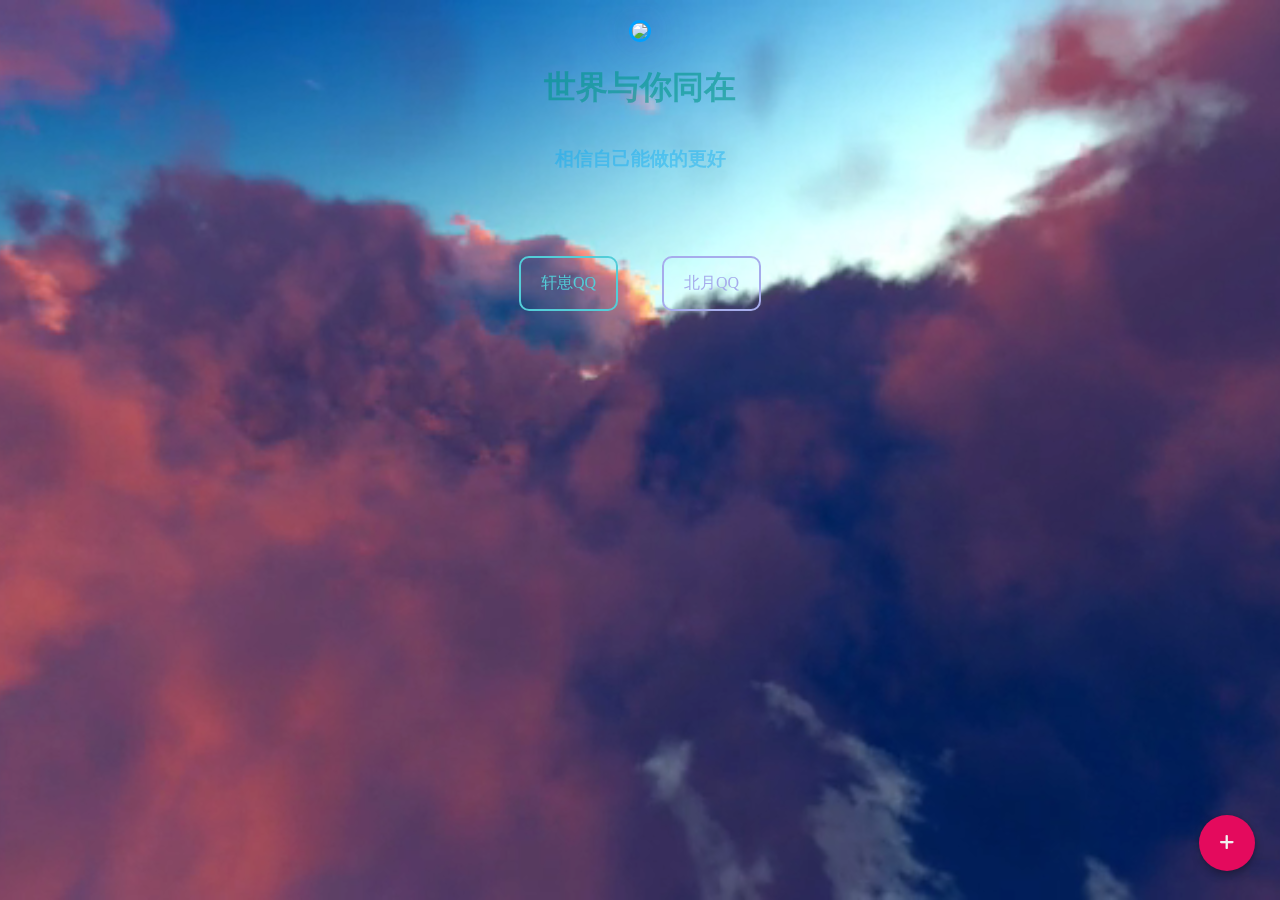
==== commit e0184f18: "Update index.html" ====
--- a/index.html
+++ b/index.html
@@ -59,9 +59,9 @@
 <div class="cs">
 	<!-- Demo container -->
 	<img src="http://q.qlogo.cn/headimg_dl?dst_uin=2784860593&spec=640" id="logo">
-	<h1>一曲肝肠断,天涯何处觅知音.</h1>
+	<h1>世界与你同在</h1>
 	<br><br>
-	<h3>道德绑架,做的比你好永远比你好</h3>
+	<h3>相信自己能做的更好</h3>
 	<br><br><br>
 	<a href="https://res.abeim.cn/api/qq/?qq=3616999581"><button class="btn-6">轩崽QQ</button></a>
 	<a href="https://res.abeim.cn/api/qq/?qq=2784860593"><button class="btn-7">北月QQ</button></a>
